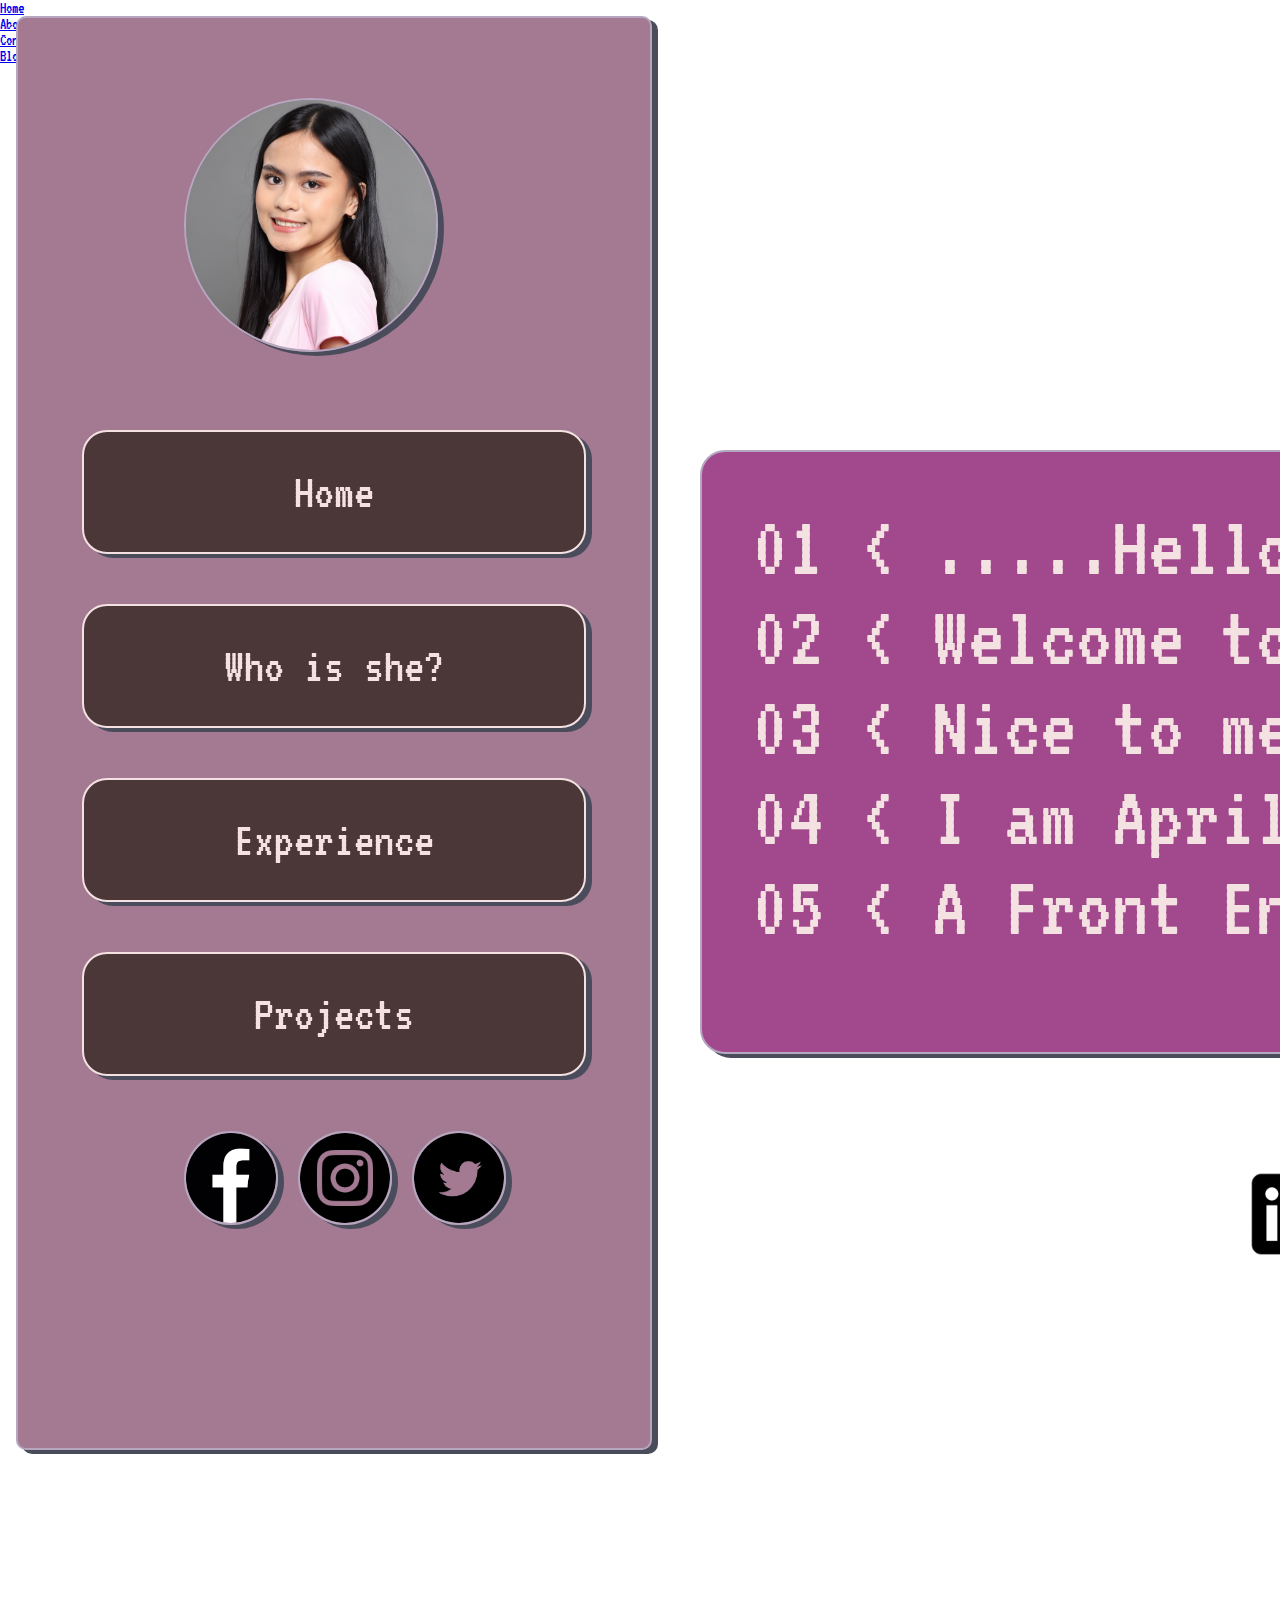
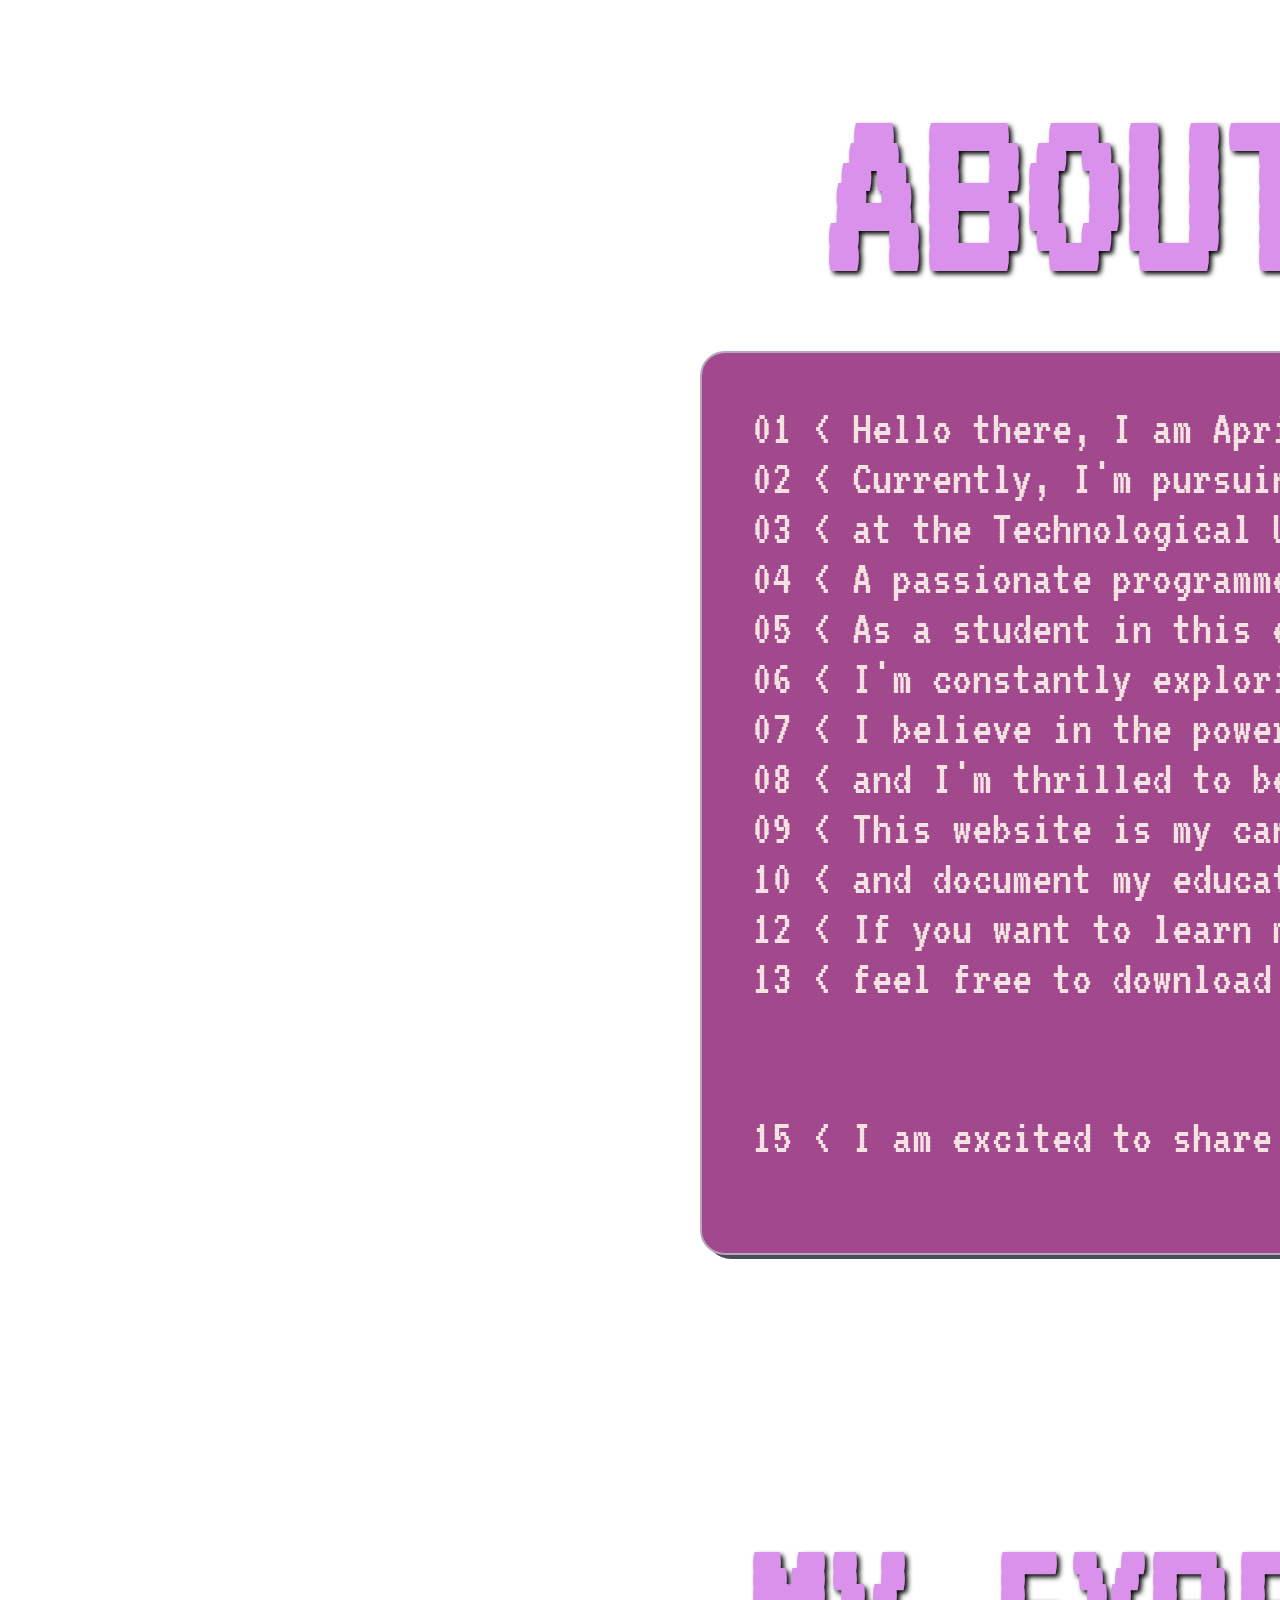
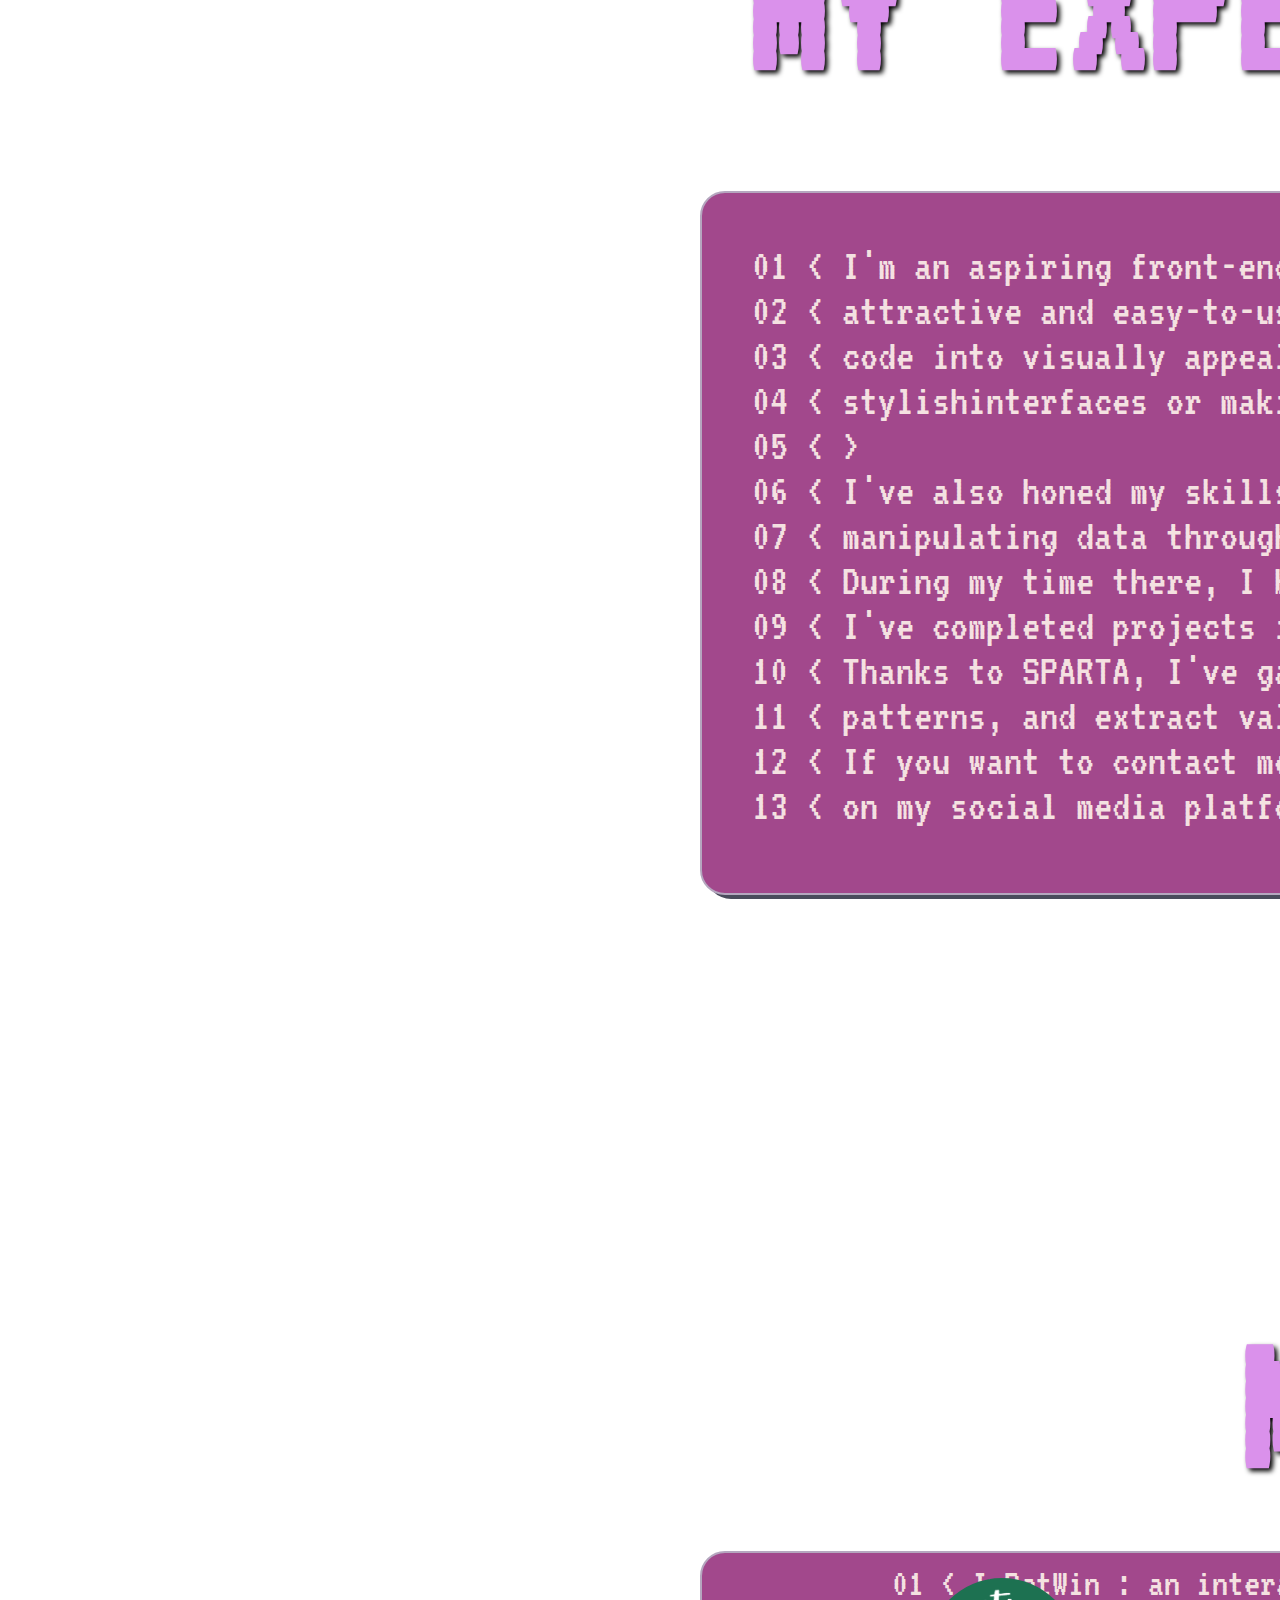
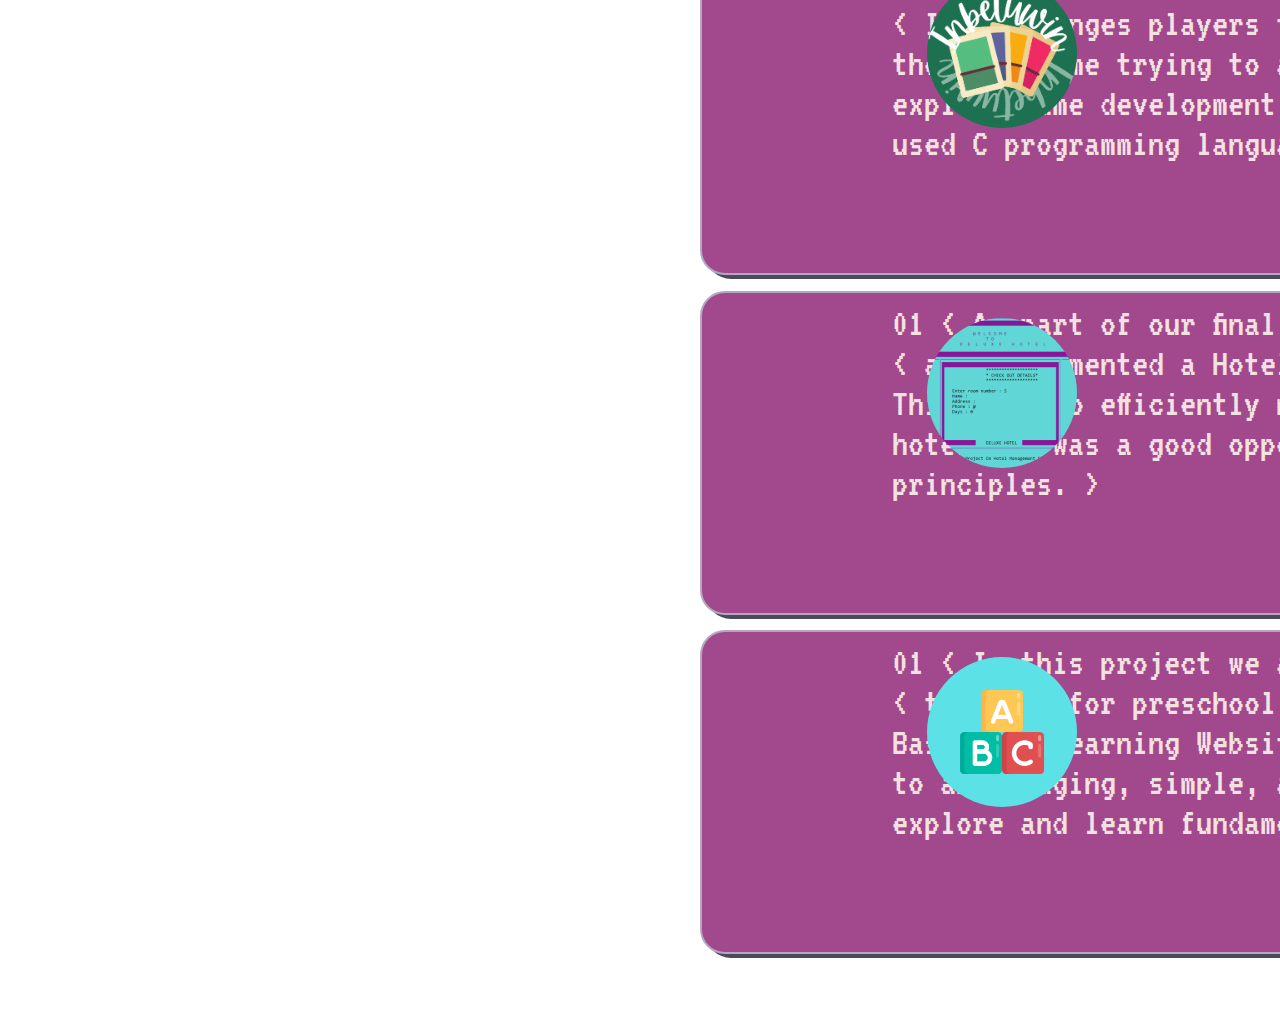
==== index.html @ c15faff3 "Hamburger for nav bar" ====
<!DOCTYPE html>
<html lang="en">
<head>
  <meta charset="UTF-8" />
    <meta name="viewport" content="width=device-width, initial-scale=1.0" />
    <title>Dadulsawol Portfolio</title>
    <link rel="stylesheet" href="style.css"/>
    <link rel="stylesheet" href="mediaqueries.css"/>
  </head>

  <body>

    <div id="menu">
      <div id="menu-bar" onclick="menuOnClick()">
        <div id="bar1" class="bar"></div>
        <div id="bar2" class="bar"></div>
        <div id="bar3" class="bar"></div>
      </div>
      <nav class="nav1" id="nav2">
        <ul>
          <li><a href="#">Home</a></li>
          <li><a href="#">About</a></li>
          <li><a href="#">Contact</a></li>
          <li><a href="#">Blog</a></li>
        </ul>
      </nav> 
    </div>
    
    <div class="menu-bg" id="menu-bg"></div>

    <nav id="navs">
      <img src="./assets/Deang_DP.jpg" alt="picture">
      <ul class="nav-links">
        <li><a href="#page"><button>Home</button></a></li>
        <li><a href="#about"><button>Who is she?</button></a></li>
        <li><a href="#experience"><button>Experience</button></a></li>
        <li><a href="#projects"><button>Projects</button></a></li>
      </ul>
      <div id="socials">
        <img
          src="./assets/fb.png"
          alt="My Facebook"
          class="icons"
          onclick="location.href='https://www.facebook.com/aprljydng/'"
        />
        <img
          src="./assets/ig.png"
          alt="My Instagram"
          class="icons"
          onclick="location.href='https://www.instagram.com/dadulsawol_wu/'"
        />
        <img
          src="./assets/twtr.png"
          alt="My Twitter"
          class="icons"
          onclick="location.href='https://twitter.com/dadulsawol_wu'"
        />
      </div>
    </nav>

    <section id="page">
      <div class="intro">
        <div class="introduction">
          <p>01 < .....Hello World ! ><img src="./assets/helloworld.gif" alt="Computer man" style="width:48px;height:48px;"></p>
          <p>02 < Welcome to My Personal Website ></p>
          <p>03 < Nice to meet you  ></p>
          <p>04 < I am April ></I><img src="./assets/aprilgif.gif" alt="Computer man" style="width:48px;height:48px;"></p>
          <p>05 < A Front End Developer..... ><img src="./assets/forintro.gif" alt="Computer man" style="width:48px;height:48px;"> </p>
        </div>
        <div id="socials-container">
          <img
            src="./assets/linked.png"
            alt="My LinkedIn"
            class="icon"
            onclick="location.href='https://ph.linkedin.com/in/april-joy-deang-438bb5259'"
          />
          <img
            src="./assets/github.png"
            alt="My Github"
            class="icon"
            onclick="location.href='https://github.com/dadulsawol'"
          />
        </div>
      </div>
    </section>

    <section id="about">
      <div class="mytitle_about">
        <h1> ABOUT ME! <img
          src="./assets/aboutme.gif"
          alt="My Github"
          class="icon"
          onclick="location.href='https://github.com/dadulsawol'">
        </p>
      </div>
      <div class="my_whoishe">
        <p>01 < Hello there, I am April Joy L. Deang, a 20-year-old student ></p>
        <p>02 < Currently, I'm pursuing Bachelor of Science in Information System ></p>
        <p>03 < at the Technological University of the Philippines. ></p>
        <p>04 < A passionate programmer and software developer. > </p>
        <p>05 < As a student in this exciting field, ></p>
        <p>06 < I'm constantly exploring and learning new things. ></p>
        <p>07 < I believe in the power of technology to transform the world, ></p>
        <p>08 < and I'm thrilled to be a part of it. ></p>
        <p>09 < This website is my canvas, where I showcase myself, ></p>
        <p>10 < and document my educational journey. ></p>
        <p>12 < If you want to learn more about my background and experience, ></p>
        <p>13 < feel free to download my CV below. ></p>
        <p>&nbsp</p>
        <p>&nbsp&nbsp&nbsp&nbsp&nbsp&nbsp&nbsp&nbsp&nbsp&nbsp&nbsp&nbsp&nbsp&nbsp
          &nbsp&nbsp&nbsp&nbsp&nbsp&nbsp&nbsp&nbsp&nbsp&nbsp&nbsp&nbsp&nbsp&nbsp
          &nbsp&nbsp&nbsp <button
            class="cv"
            onclick="window.open('./assets/DEANG_CV.pdf')"
          >
            Download
          </button>
        <p>15 < I am excited to share my journey with you ! > <img src="./assets/design.gif" alt="cinna" style="width:48px;height:48px;"> </p>
      </div>
    </section>

    <section id="experience">
      <div class="mytitle_experience">
        <h1> MY EXPERIENCE! <img
          src="./assets/github.png"
          alt="My Github"
          class="icon"
          onclick="location.href='https://github.com/dadulsawol'"/>
        </h1>
      </div>

      <div class="experience">
        <p>01 < I'm an aspiring front-end developer and data analyst who loves creating ></p>
        <p>02 < attractive and easy-to-use websites. I enjoy transforming ></p>
        <p>03 < code into visually appealing online experiences, whether it is designing ></p>
        <p>04 < stylishinterfaces or making user interactions better.  ></p>
        <p>05 <  ></p>
        <p>06 < I've also honed my skills in working with and ></p>
        <p>07 < manipulating data through an online course at SPARTA. ></p>
        <p>08 < During my time there, I became knowledgable about data analysis. ></p>
        <p>09 < I've completed projects in SPARTA where I delved into data research , ></p>
        <p>10 < Thanks to SPARTA, I've gained the ability to handle numbers, uncover ></p>
        <p>11 < patterns, and extract valuable insights from data. ></p>
        <p>12 < If you want to contact me feel free to send a direct message ></p>
        <p>13 < on my social media platforms available here on my website ></p>
      </div>
    </section>

    <section id="projects">
      <div class="mytitle_projects">
        <h1> MY PROJECTS! </h1> <img
          src="./assets/github.png"
          alt="My Github"
          class="icon"
          onclick="location.href='https://github.com/dadulsawol'"/>
        </p>
      </div>
      
      <div class="project-container">
        <div class="project">
          <img src="./assets/proj1.png" alt="picture" class="inbetwin">
          <p>01 < InBetWin : an interactive game we developed when I was 1st year college. >
            02 < It challenges players to make strategic decisions and their luck while at >
            03 < the same time trying to achieve a high score. This project allowed me to >
            04 < explore game development concepts and enhance my programming skills. We >
            05 < used C programming language for this project. > 
          </p>
        </div>
  
        <div class="project">
          <img src="./assets/proj2.png" alt="picture" class="inbetwin"> 
          <p>01 < As part of our final project for the second semester at TUP, we designed >
            02 < and implemented a Hotel Management System using C++ programming language. >
            03 < This aims to efficiently manage reservations, room, and guest services for >
            04 < a hotel. It was a good opportunity to apply object-oriented programming >
            05 < principles. >
         </p>
        </div>
  
        <div class="project">
          <img src="./assets/proj3.png" alt="picture" class="inbetwin">
          <p>01 < In this project we are tasked to develop a learning website specifically >
             02 < tailored for preschool learners to use. We named the project Learning the >
             03 < Basics: A Learning Website for Preschool Learners. This project was aimed >
             03 < to an engaging, simple, and  interactive platform for young childrens to >
             04 < explore and learn fundamental concepts in a fun and intuitive way. >
         </p> 
        </div>
      </div>

    </section>

    <footer>


    </footer>

  </body>

</html>
---- style.css ----
/* Whole HTML Document */
@import url("https://fonts.googleapis.com/css2?family=VT323&display=swap");

* {
  margin: 0;
  padding: 0;
  font-family: 'VT323', monospace;
}

body {
  background-image: url('./assets/bg.gif');
  background-size: cover;
  background-repeat: no-repeat;
  background-attachment: fixed;
  overflow: hidden;
} 

html {
  scroll-behavior: smooth;
}

section {
  padding-top: 100px;
  height: 100vh;
  margin: 0px;
  box-sizing: border-box;
  min-height: fit-content;
}

/* Navigation Bar */
#navs {
  align-items: center;
  width: 300px;
  height: 550px;
  position: center;
  z-index: 1;
  top: 0;
  left: 0;
  border-radius: 10px;
  background-color: #a37a91;
  border: 2px solid #b5a7bf;
  box-shadow: 6px 4px #4a4c5c;
  margin: 1rem;
  padding: 5rem 1rem;
  position: fixed;
}

#navs img {
  border: 2px solid #b5a7bf;
  box-shadow: 6px 4px #4a4c5c;
  margin: 50px;
  margin-top: 0;
  height: 200px;
  width: 200px;
  border-radius: 100%;
}

/* Navigation Bar Links/Buttons */

.nav-links {
  list-style-type: none;
}

.nav-links button {
  color: #f4e1e1;
  background-color: #4b3737;
  border: 2px solid #b5a7bf;
  box-shadow: 6px 4px #4a4c5c;
  box-sizing: content-box;
  margin: 0px;
  padding: 15px;
  padding-left: 50px;
  padding-right: 50px;
  width: 90px;
  font-size: 20px;
  border: 2px;
  border-style: solid;
  border-radius: 25px;
  transition: 1.5s;
}

.nav-links button:hover {
  color: #4b3737;
  background-color: #f4e1e1;
  cursor: pointer;
}

.nav-links li {
  text-align: center;
  padding: 5px;
}

.social-links {
  display: flex;
}

#socials img {
  left: 40px;
  position: relative;
}

#socials-container img {
  position: relative;
  top: 600px;
}

/* Intro text */

.introduction {
  position: absolute;
  color: #f4e1e1;
  font-size: 50px;
  background-color: #a2488c;
  border: 2px solid #b5a7bf;
  box-shadow: 6px 4px #4a4c5c;
  margin: 200px;
  margin-bottom: 1%;
  padding: 50px;
  text-decoration: none;
  border-radius: 25px;
  left: 300px;
  width: 780px;
  bottom: 160px;
}

/* Icon */

#socials-container {
  display: flex;
  position: relative;
  background: none;
  left: 58%;
  bottom: 120px;
}

#socials {
  display: flex;
  background: none;
}

.icons {
  cursor: pointer;
  height: 3rem;
  background: none;
}

#socials img {
  height: 50px;
  margin: 10px;
  margin-top: 30px;
  width: 50px;
}

.icon {
  cursor: pointer;
  height: 3rem;
  background: none;
}

/*ABOUT ME*/

.mytitle_about h1 {
  text-shadow: 3px 3px 5px black;
}

.mytitle_about img {
  position: relative;
  height:80px;
  width: 80px;
}

.mytitle_about {
  position: relative;
  color: #da91eb;
  margin: 50px;
  padding: 5%;
  border-radius: 35%;
  font-size: 80px;
  left: 350px;
  padding-top: 0px;
  width: 800px;
  height: 1%;
  text-align: center;
  bottom: 100px;
}



.my_whoishe {
  position: relative;
  color: #f4e1e1;
  background-color: #a2488c;
  border: 2px solid #b5a7bf;
  box-shadow: 6px 4px #4a4c5c;
  margin: 50px;
  margin-bottom: 1%;
  padding: 50px;
  font-size: 29px;
  text-decoration: none;
  border-radius: 25px;
  left: 350px;
  width: 980px;
  height: 4o0px;
  bottom: 120px;
}

.cv {
  padding-left: 50px;
  padding-right: 50px;
  border-style: dashed;
  border-color: rgb(112, 38, 192);
  background-color: #a55edc;
  transition: 1.5s;
  height: 30px;
  cursor: pointer;
  }

/* EXPERIENCE */

.mytitle_experience h1 {
  text-shadow: 3px 3px 5px black;
}

.mytitle_experience img {
  position: relative;
  height:80px;
  width: 80px;
  bottom: 1px;
}

.mytitle_experience {
  position: relative;
  color: #da91eb; 
  margin: 50px;
  padding: 5%;
  border-radius: 35%;
  font-size: 80px;
  left: 350px;
  padding-top: 0px;
  width: 1000px;
  height: 1%;
  text-align: center;
  bottom: 100px;
}

.experience {
  position: relative;
  color: #f4e1e1;
  background-color: #a2488c;
  border: 2px solid #b5a7bf;
  box-shadow: 6px 4px #4a4c5c;
  margin: 50px;
  margin-bottom: 1%;
  padding: 50px;
  text-decoration: none;
  border-radius: 25px;
  left: 350px;
  width: 980px;
  height: 400px;
  bottom: 120px;
}

#experience p {
  font-size: 30px;
}



/* PROJECTS */

.mytitle_projects h1 {
  position: relative;
  text-shadow: 3px 3px 5px black;
  font-size: 100px;
  bottom: 50px;
}

.mytitle_projects {
  position: relative;
  display: flex;
  color: #da91eb;
  margin: 50px;
  padding: 5%;
  font-size: 25px;
  border-radius: 35%;
  font-size: 80px;
  left: 350px;
  padding-top: 0px;
  height: 1%;
  text-align: center;
  bottom: 50px;
}

.project-container {
  position: absolute;
}

.project {
  position: relative;
  display: flex;
  color: #f4e1e1;
  background-color: #a2488c;
  border: 2px solid #b5a7bf;
  box-shadow: 6px 4px #4a4c5c;
  margin-bottom: 1%;
  padding: 10px;
  font-size: 28px;
  text-decoration: none;
  border-radius: 25px;
  left: 400px;
  width: 1050px;
  height: 150px;
  bottom: 120px;
} 

.project-container img {
  position: relative;
  padding: 15px;
  height: 120px;
  width: 130px;
  border-radius: 100px;
}

.mytitle_projects img {
  position: relative;
  height: 80px;
  width: 80px;
  bottom: 40px;
}
---- mediaqueries.css ----
@media screen and (max-width: 1440px) {
  section {
    height: 160vh;
  }

  #hamburger-navs {
    display: none;
  }
  
  #navs {
    width: 600px;
    height: 1270px;
  }

  #navs img {
    height: 250px;
    left: 100px;
    position: relative;
    width: 250px;
  }

  .nav-links button {
    font-size: 50px;
    width: 400px;
    height: 90px;
    margin: 20px;
  }

  .introduction {
    left: 500px;
    top: 250px;
    height: 500px;
    width: 1420px;
    font-size: 90px;
  }

  #socials-container {
    top: 350px;
  }

  #socials img{
    height:90px;
    width: 90px;
    left: 140px;
  }

  #socials-container img{
    height: 100px;
    width: 100px;
    left: 500px;
    top: 650px;
  }

  .mytitle_about{
    top: 1%;
    margin-bottom: 100px;
    left: 560px;
  }
  
  .mytitle_about h1 {
    font-size: 250px;
    width: 1500px;
  }

  .mytitle_about img {
    position: relative;
    height: 200px;
    width: 200px;
    bottom: 1px;
  }

  .my_whoishe{
    left: 650px;
    top: 120px;
    width: 1440px;
    height: 800px
  }

  .my_whoishe p{
    font-size: 50px;
  }

  .mytitle_experience h1 {
    font-size: 200px;
    width: 1500px;
  }

  .mytitle_experience {
    top: 1%;
    margin-bottom: 100px;
    left: 560px;
  }

  .mytitle_experience img {
    position: relative;
    height: 150px;
    width: 150px;
    bottom: 1px;
  }

  .experience {
    left: 650px;
    top: 120px;
    width: 1440px;
    height: 600px
  }

  #experience p {
    font-size: 45px;
  }

  .mytitle_projects {
    top: 1%;
    margin-bottom: 100px;
    left: 560px;
  }

  .mytitle_projects h1 {
    font-size: 210px;
    left: 200px;
    width: 1500px;
  }

  .project {
    top: 40px;
    left: 700px;
    height: 300px;
    width: 1500px;
  }

  .project p {
    font-size: 40px;
  }

  #projects img {
    width: 150px;
    height: 150px;
    left: 200px;
    position:relative;
  }
}

@media screen and (max-width: 1024px) {
  section {
    height: 260vh;
  }

  #hamburger-navs {
    display: none;
  }
  
  #navs {
    width: 560px;
    height: 1200px;
  }

  #navs img {
    height: 250px;
    left: 100px;
    position: relative;
    width: 250px;
  }

  .nav-links button {
    font-size: 50px;
    width: 400px;
    height: 90px;
    margin: 20px;
  }

  .introduction {
    left: 450px;
    top: 250px;
    height: 500px;
    width: 1400px;
    font-size: 90px;
  }

  #socials-container {
    top: 350px;
  }

  #socials img{
    height:90px;
    width: 90px;
    left: 140px;
  }

  #socials-container img{
    height: 100px;
    width: 100px;
    left: 760px;
    top: 650px;
  }

  .mytitle_about{
    top: 1%;
    margin-bottom: 100px;
    left: 560px;
  }
  
  .mytitle_about h1 {
    font-size: 250px;
    width: 1500px;
  }

  .mytitle_about img {
    position: relative;
    height: 200px;
    width: 200px;
    bottom: 1px;
  }

  .my_whoishe {
    left: 600px;
    top: 120px;
    width: 1440px;
    height: 800px
  }

  .my_whoishe p{
    font-size: 50px;
  }

  .my_whoishe button{
    height: 50px;
    font-size: 50px;
  }

  .my_whoishe button p{
    font-size: 80px;
  }

  .mytitle_experience h1 {
    font-size: 200px;
    width: 1500px;
  }

  .mytitle_experience {
    top: 1%;
    margin-bottom: 100px;
    left: 560px;
  }

  .mytitle_experience img {
    position: relative;
    height: 150px;
    width: 150px;
    bottom: 1px;
  }

  .experience {
    left: 600px;
    top: 120px;
    width: 1440px;
    height: 600px
  }

  #experience p {
    font-size: 45px;
  }

  .mytitle_projects {
    top: 1%;
    margin-bottom: 100px;
    left: 560px;
  }

  
  .mytitle_projects h1 {
    font-size: 150px;
    width: 1600px;
    left: 90px;
  }

  .project p {
    font-size: 40px;
  }

  .project {
    top: 40px;
    left: 650px;
    height: 300px;
    width: 1500px;
  }

  #projects img {
    width: 150px;
    height: 150px;
    left: 0px;
    position:relative;
  }
}

@media screen and (max-width: 786px) {
  section {
    height: 290vh;
  }

  #menu {
    z-index: 2;
  }

  #navs {
    display: none;
  }
  
  #menu-bar {
    width: 45px;
    height: 40px;
    left: 300px;
    top: 200px;
    margin: 30px 0 20px 20px;
    cursor: pointer;
  }
  
  .bar {
    height: 5px;
    width: 100%;
    background-color: #DC052D;
    display: block;
    border-radius: 5px;
    transition: 0.3s ease;
  }
  
  #bar1 {
    transform: translateY(-4px);
  }
  
  #bar3 {
    transform: translateY(4px);
  }
  
  .nav1 {
    transition: 0.3s ease;
    display: none;
  }
  
  .nav1 ul {
    padding: 0 22px;
  }
  
  .nav1 li {
    list-style: none;
    padding: 12px 0;
  }
  
  .nav1 li a {
    color: white;
    font-size: 20px;
    text-decoration: none;
  }
  
  .nav1 li a:hover {
    font-weight: bold;
  }
  
  .menu-bg, #menu {
    top: 0;
    left: 0;
    position: absolute;
  }
  
  .menu-bg {
    z-index: 1;
    width: 0;
    height: 0;
    margin: 30px 0 20px 20px;
    background: radial-gradient(circle, #DC052D, #DC052D);
    border-radius: 50%;
    transition: 0.3s ease;
  }
  
  .change {
    display: block;
  }
  
  .change .bar {
    background-color: white;
  }
  
  .change #bar1 {
    transform: translateY(4px) rotateZ(-45deg);
  }
  
  .change #bar2 {
    opacity: 0;
  }
  
  .change #bar3 {
    transform: translateY(-6px) rotateZ(45deg);
  }
  
  .change-bg {
    width: 520px;
    height: 460px;
    transform: translate(-60%,-30%);
  }

  .introduction {
    left: 0px;
    top: 150px;
    height: 500px;
    width: 1900px;
    font-size: 200px;
  }

  #socials-container {
    top: 350px;
  }

  #socials img{
    height:90px;
    width: 90px;
    left: 140px;
  }

  #socials-container img{
    height: 100px;
    width: 100px;
    left: 760px;
    top: 650px;
  }

  .mytitle_about{
    top: 1%;
    margin-bottom: 100px;
    left: 560px;
  }
  
  .mytitle_about h1 {
    font-size: 250px;
    width: 1500px;
  }

  .mytitle_about img {
    position: relative;
    height: 200px;
    width: 200px;
    bottom: 1px;
  }

  .my_whoishe {
    left: 600px;
    top: 120px;
    width: 1440px;
    height: 800px
  }

  .my_whoishe p{
    font-size: 50px;
  }

  .my_whoishe button{
    height: 50px;
    font-size: 50px;
  }

  .my_whoishe button p{
    font-size: 80px;
  }

  .mytitle_experience h1 {
    font-size: 200px;
    width: 1500px;
  }

  .mytitle_experience {
    top: 1%;
    margin-bottom: 100px;
    left: 560px;
  }

  .mytitle_experience img {
    position: relative;
    height: 150px;
    width: 150px;
    bottom: 1px;
  }

  .experience {
    left: 600px;
    top: 120px;
    width: 1440px;
    height: 600px
  }

  #experience p {
    font-size: 45px;
  }

  .mytitle_projects {
    top: 1%;
    margin-bottom: 100px;
    left: 560px;
  }

  
  .mytitle_projects h1 {
    font-size: 150px;
    width: 1600px;
    left: 90px;
  }

  .project p {
    font-size: 40px;
  }

  .project {
    top: 40px;
    left: 650px;
    height: 300px;
    width: 1500px;
  }

  #projects img {
    width: 150px;
    height: 150px;
    left: 0px;
    position:relative;
  }
}
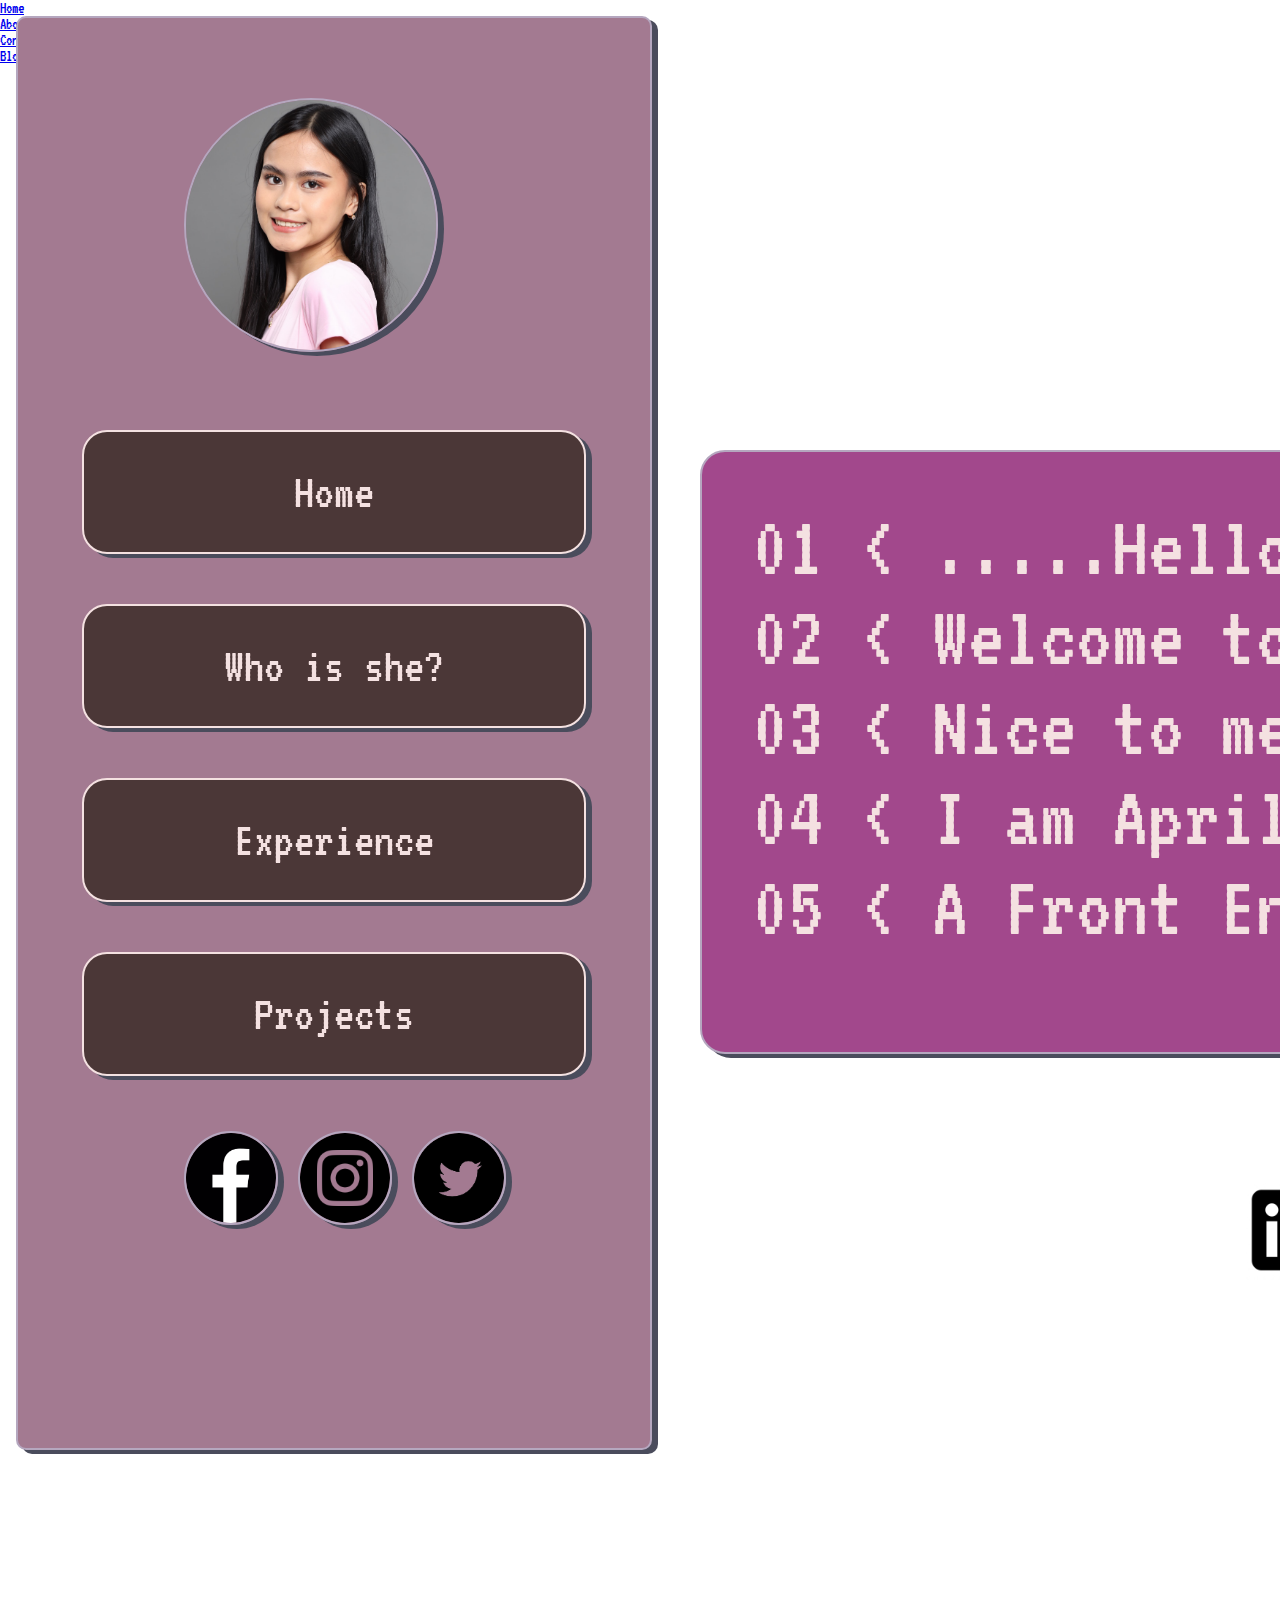
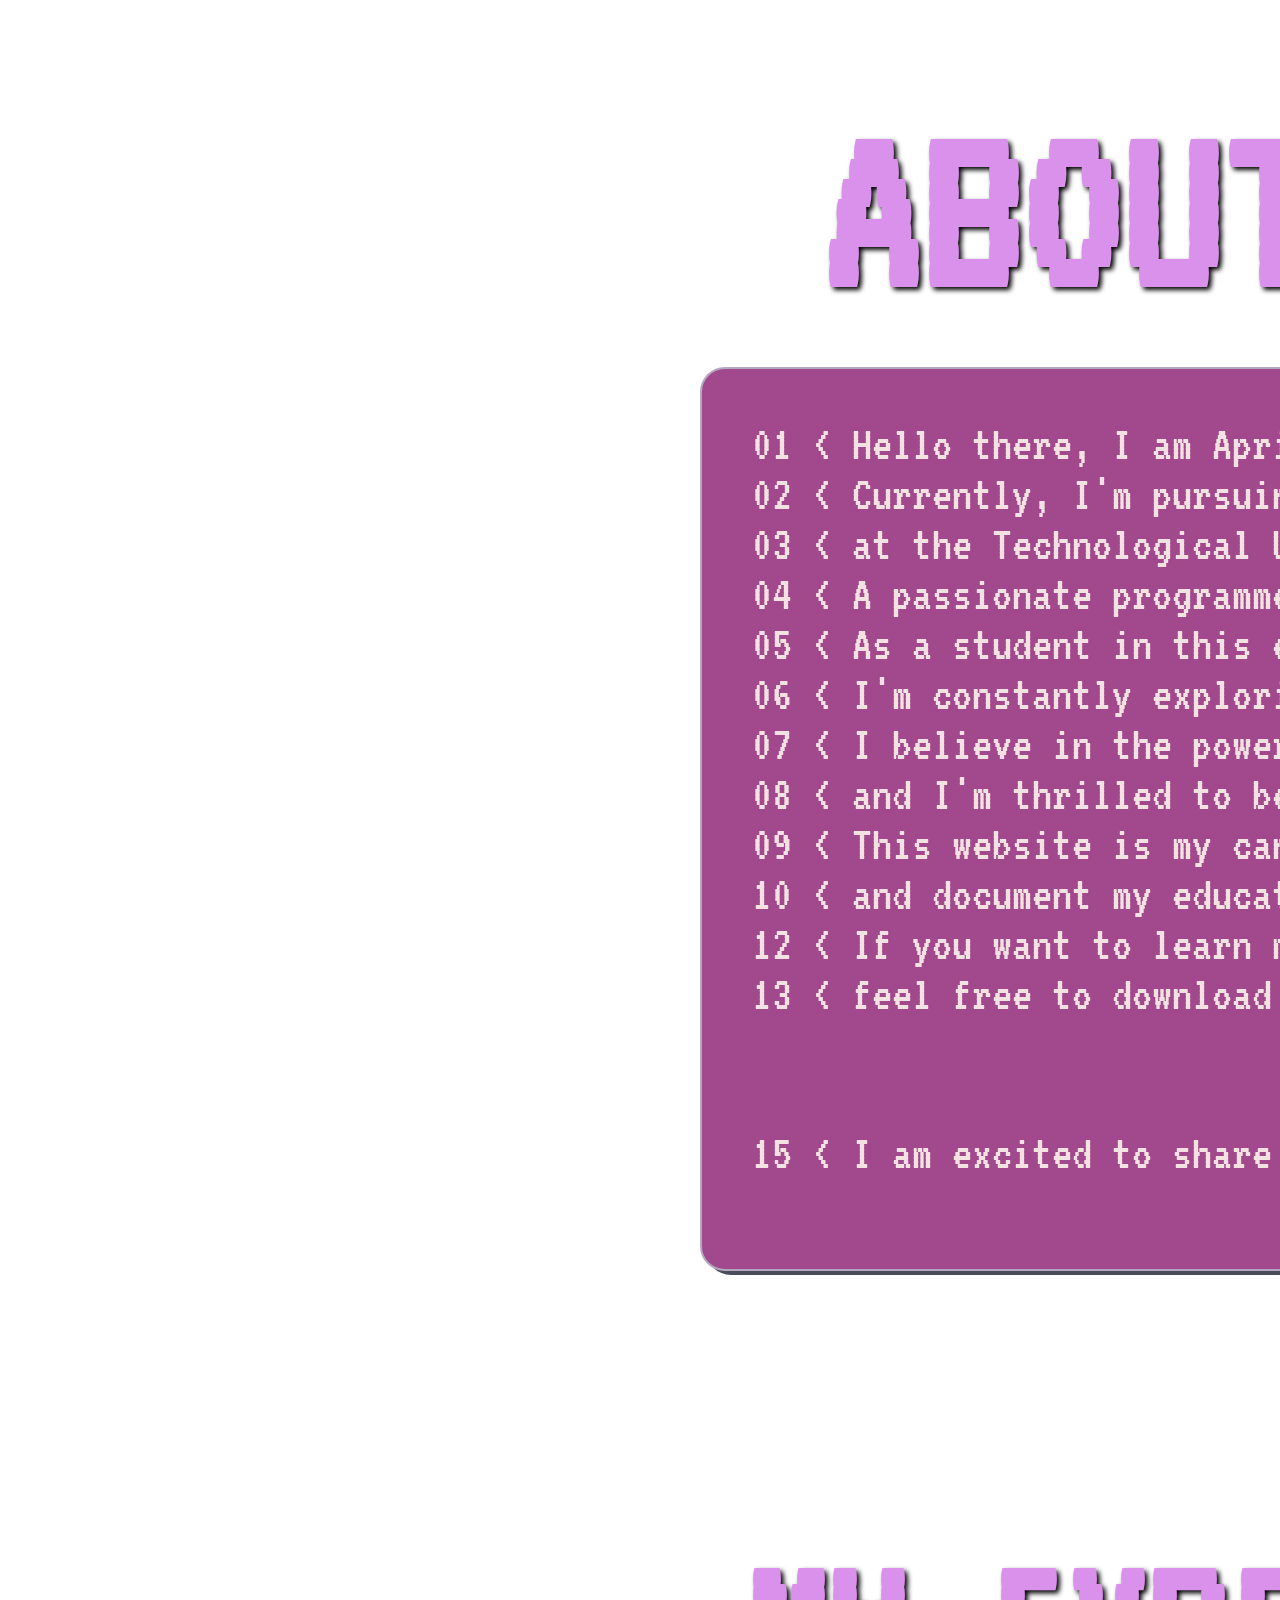
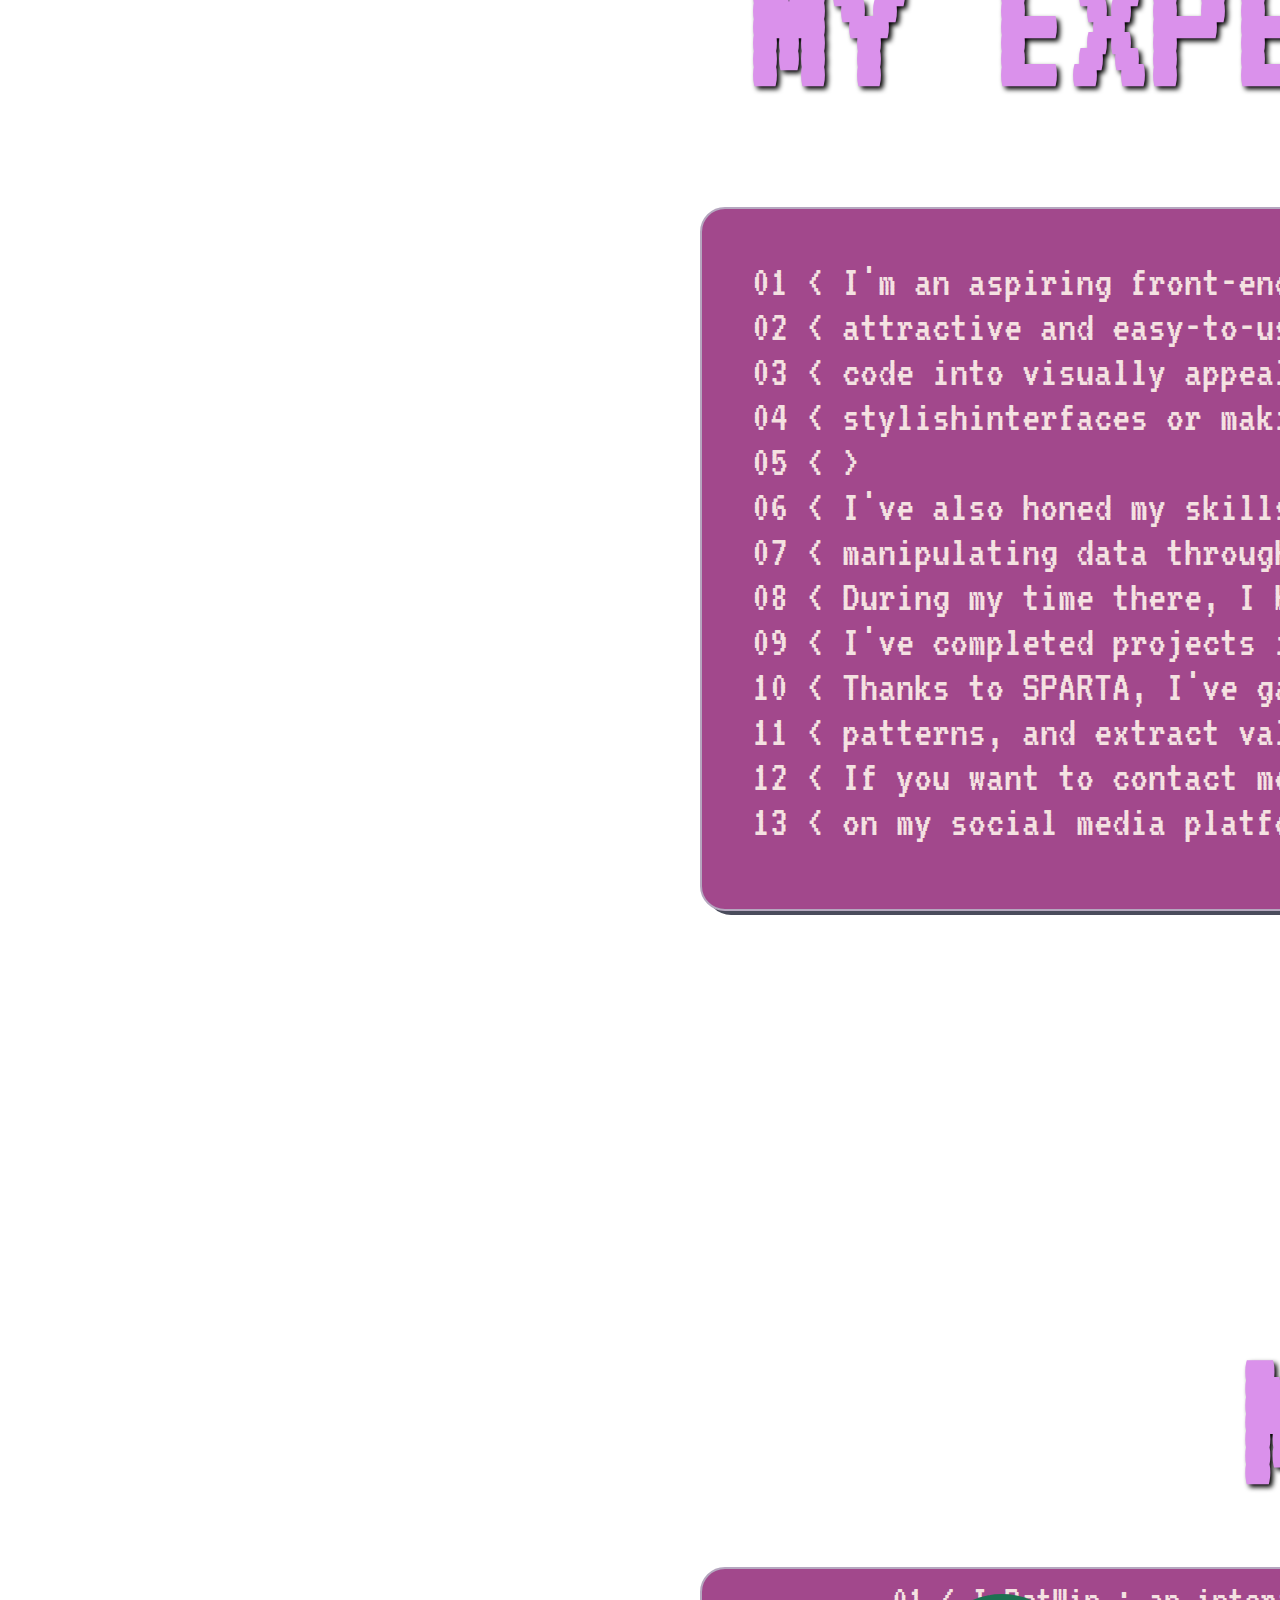
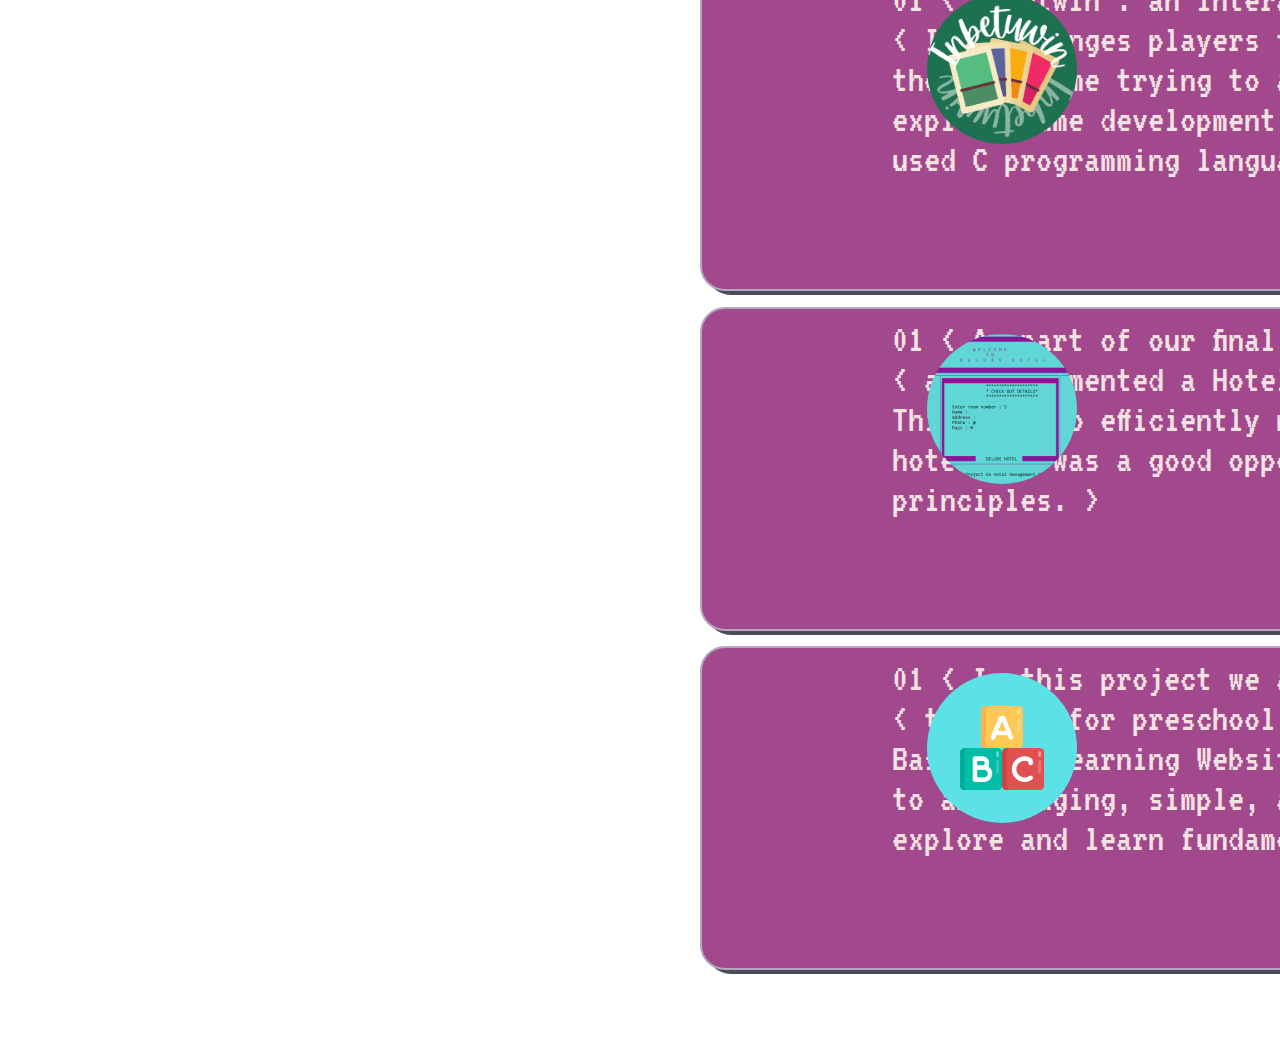
==== commit 66170fc9: "mobile reactiveness" ====
--- a/index.html
+++ b/index.html
@@ -26,6 +26,10 @@
       </nav> 
     </div>
     
+    <div class="formobile">
+      <img src="./assets/Deang_DP.jpg" alt="picture">
+    </div>
+
     <div class="menu-bg" id="menu-bg"></div>
 
     <nav id="navs">
--- a/style.css
+++ b/style.css
@@ -6,6 +6,11 @@
   margin: 0;
   padding: 0;
   font-family: 'VT323', monospace;
+}
+
+.formobile img {
+  height: 0px;
+  width: 0px;
 }
 
 body {
@@ -131,7 +136,7 @@
   position: relative;
   background: none;
   left: 58%;
-  bottom: 120px;
+  bottom: 200px;
 }
 
 #socials {
@@ -184,8 +189,6 @@
   text-align: center;
   bottom: 100px;
 }
-
-
 
 .my_whoishe {
   position: relative;
@@ -265,8 +268,6 @@
   font-size: 30px;
 }
 
-
-
 /* PROJECTS */
 
 .mytitle_projects h1 {
--- a/mediaqueries.css
+++ b/mediaqueries.css
@@ -1,5 +1,4 @@
-
-
+/* FOR LAPTOP L-1440px */
 @media screen and (max-width: 1440px) {
   section {
     height: 160vh;
@@ -141,6 +140,8 @@
     position:relative;
   }
 }
+
+/* FOR LAPTOP S-1024px */
 
 @media screen and (max-width: 1024px) {
   section {
@@ -521,4 +522,250 @@
     left: 0px;
     position:relative;
   }
+}
+
+/* MOBILE S-320 PX */
+
+@media screen and (max-width: 320px) {
+  section {
+    height: 290vh;
+  }
+
+  #menu {
+    z-index: 2;
+  }
+
+  #navs {
+    display: none;
+  }
+
+  .formobile {
+    position: relative;
+    top: 500px;
+    left: 400px;
+  }
+
+  .formobile img {
+    height: 500px;
+    width: 500px;
+    border-radius: 100%;
+    border: 2px solid #b5a7bf;
+    box-shadow: 6px 4px #4a4c5c;
+  }
+
+  #menu-bar {
+    width: 45px;
+    height: 40px;
+    left: 300px;
+    top: 200px;
+    margin: 30px 0 20px 20px;
+    cursor: pointer;
+  }
+  
+  .bar {
+    height: 5px;
+    width: 100%;
+    background-color: #DC052D;
+    display: block;
+    border-radius: 5px;
+    transition: 0.3s ease;
+  }
+  
+  #bar1 {
+    transform: translateY(-4px);
+  }
+  
+  #bar3 {
+    transform: translateY(4px);
+  }
+  
+  .nav1 {
+    transition: 0.3s ease;
+    display: none;
+  }
+  
+  .nav1 ul {
+    padding: 0 22px;
+  }
+  
+  .nav1 li {
+    list-style: none;
+    padding: 12px 0;
+  }
+  
+  .nav1 li a {
+    color: white;
+    font-size: 20px;
+    text-decoration: none;
+  }
+  
+  .nav1 li a:hover {
+    font-weight: bold;
+  }
+  
+  .menu-bg, #menu {
+    top: 0;
+    left: 0;
+    position: absolute;
+  }
+  
+  .menu-bg {
+    z-index: 1;
+    width: 0;
+    height: 0;
+    margin: 30px 0 20px 20px;
+    background: radial-gradient(circle, #DC052D, #DC052D);
+    border-radius: 50%;
+    transition: 0.3s ease;
+  }
+  
+  .change {
+    display: block;
+  }
+  
+  .change .bar {
+    background-color: white;
+  }
+  
+  .change #bar1 {
+    transform: translateY(4px) rotateZ(-45deg);
+  }
+  
+  .change #bar2 {
+    opacity: 0;
+  }
+  
+  .change #bar3 {
+    transform: translateY(-6px) rotateZ(45deg);
+  }
+  
+  .change-bg {
+    width: 520px;
+    height: 460px;
+    transform: translate(-60%,-30%);
+  }
+
+  .introduction {
+    left: -170px;;
+    top: 900px;
+    height: 400px;
+    width: 1120px;
+    font-size: 75px;
+  }
+
+  #socials-container {
+    top: 900px;
+    left: -150px;
+  }
+
+  #socials img{
+    height:90px;
+    width: 90px;
+    left: 140px;
+  }
+
+  #socials-container img{
+    height: 100px;
+    width: 100px;
+    left: 760px;
+    top: 650px;
+  }
+
+  .mytitle_about{
+    top: 1%;
+    margin-bottom: 100px;
+    left: 560px;
+  }
+  
+  .mytitle_about h1 {
+    font-size: 250px;
+    width: 1500px;
+  }
+
+  .mytitle_about img {
+    position: relative;
+    height: 200px;
+    width: 200px;
+    bottom: 1px;
+  }
+
+  .my_whoishe {
+    left: 600px;
+    top: 120px;
+    width: 1440px;
+    height: 800px
+  }
+
+  .my_whoishe p{
+    font-size: 50px;
+  }
+
+  .my_whoishe button{
+    height: 50px;
+    font-size: 50px;
+  }
+
+  .my_whoishe button p{
+    font-size: 80px;
+  }
+
+  .mytitle_experience h1 {
+    font-size: 200px;
+    width: 1500px;
+  }
+
+  .mytitle_experience {
+    top: 1%;
+    margin-bottom: 100px;
+    left: 560px;
+  }
+
+  .mytitle_experience img {
+    position: relative;
+    height: 150px;
+    width: 150px;
+    bottom: 1px;
+  }
+
+  .experience {
+    left: 600px;
+    top: 120px;
+    width: 1440px;
+    height: 600px
+  }
+
+  #experience p {
+    font-size: 45px;
+  }
+
+  .mytitle_projects {
+    top: 1%;
+    margin-bottom: 100px;
+    left: 560px;
+  }
+
+  
+  .mytitle_projects h1 {
+    font-size: 150px;
+    width: 1600px;
+    left: 90px;
+  }
+
+  .project p {
+    font-size: 40px;
+  }
+
+  .project {
+    top: 40px;
+    left: 650px;
+    height: 300px;
+    width: 1500px;
+  }
+
+  #projects img {
+    width: 150px;
+    height: 150px;
+    left: 0px;
+    position:relative;
+  }
 }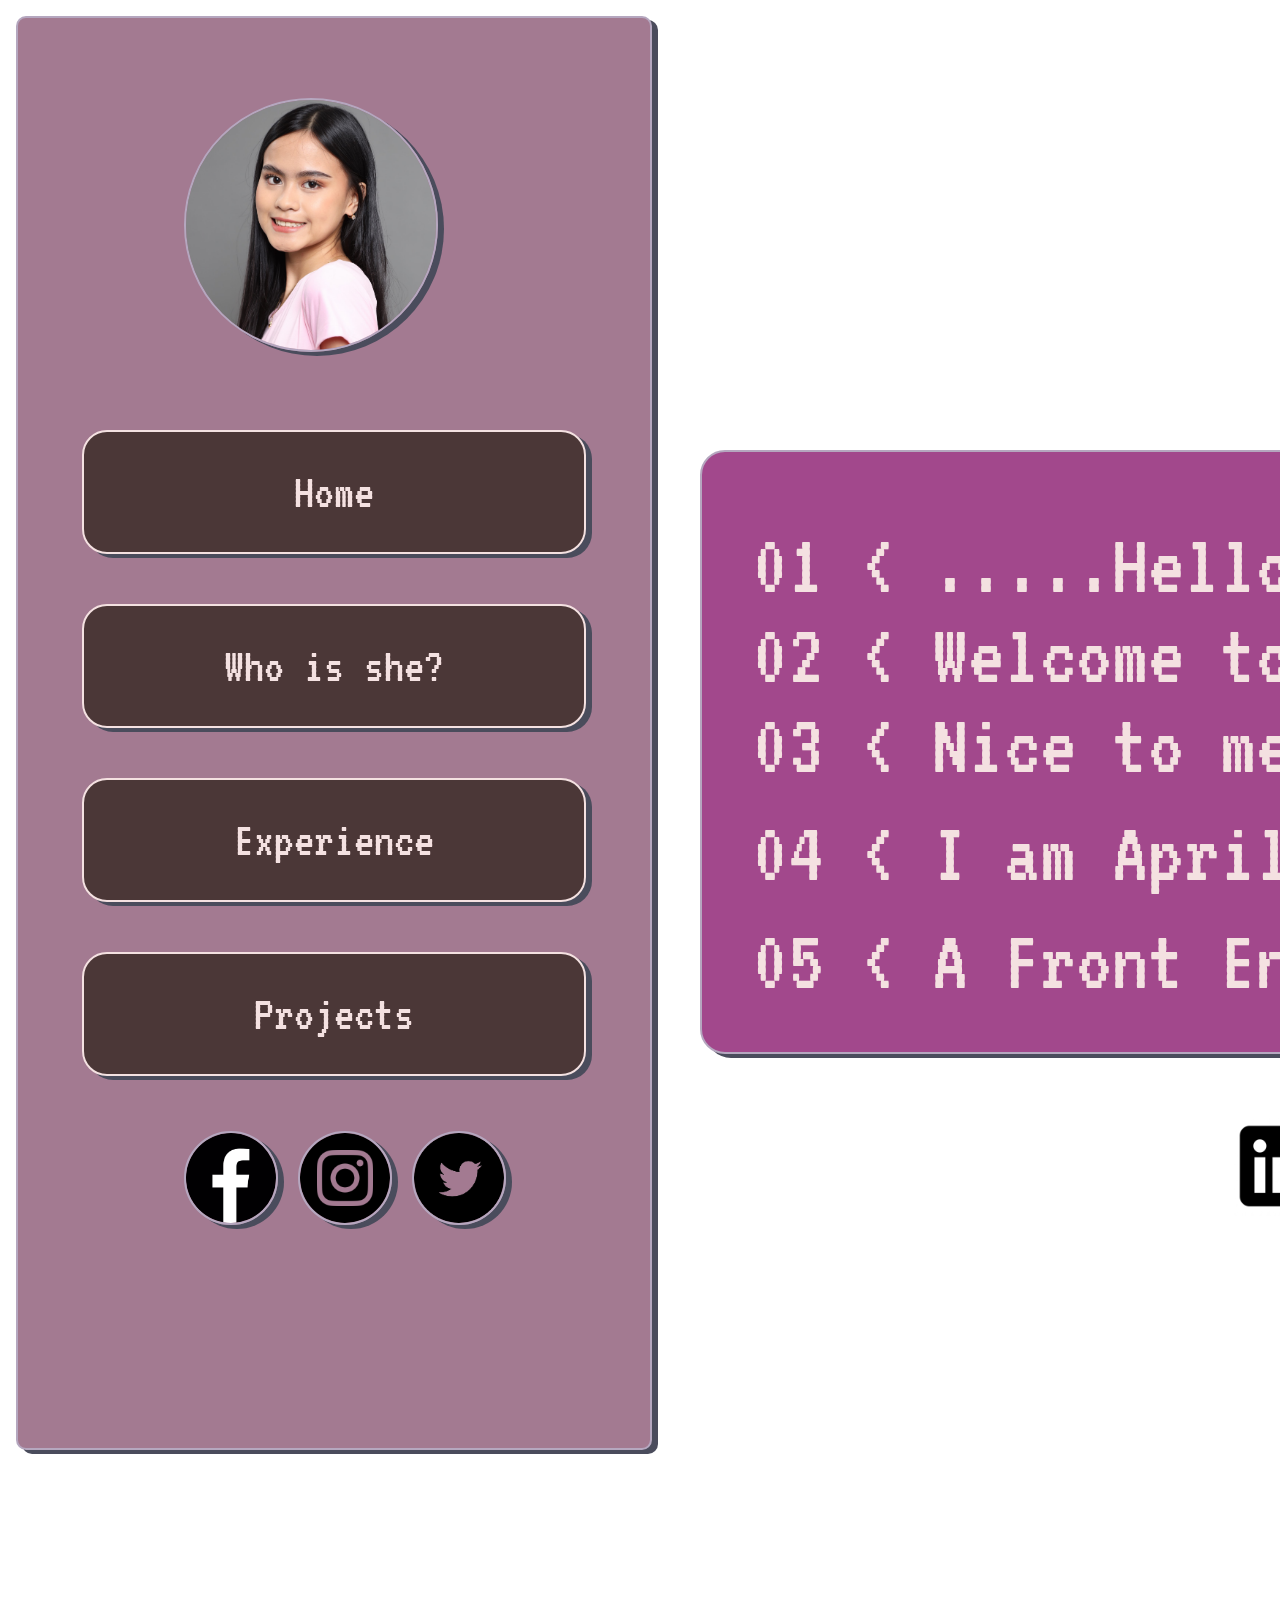
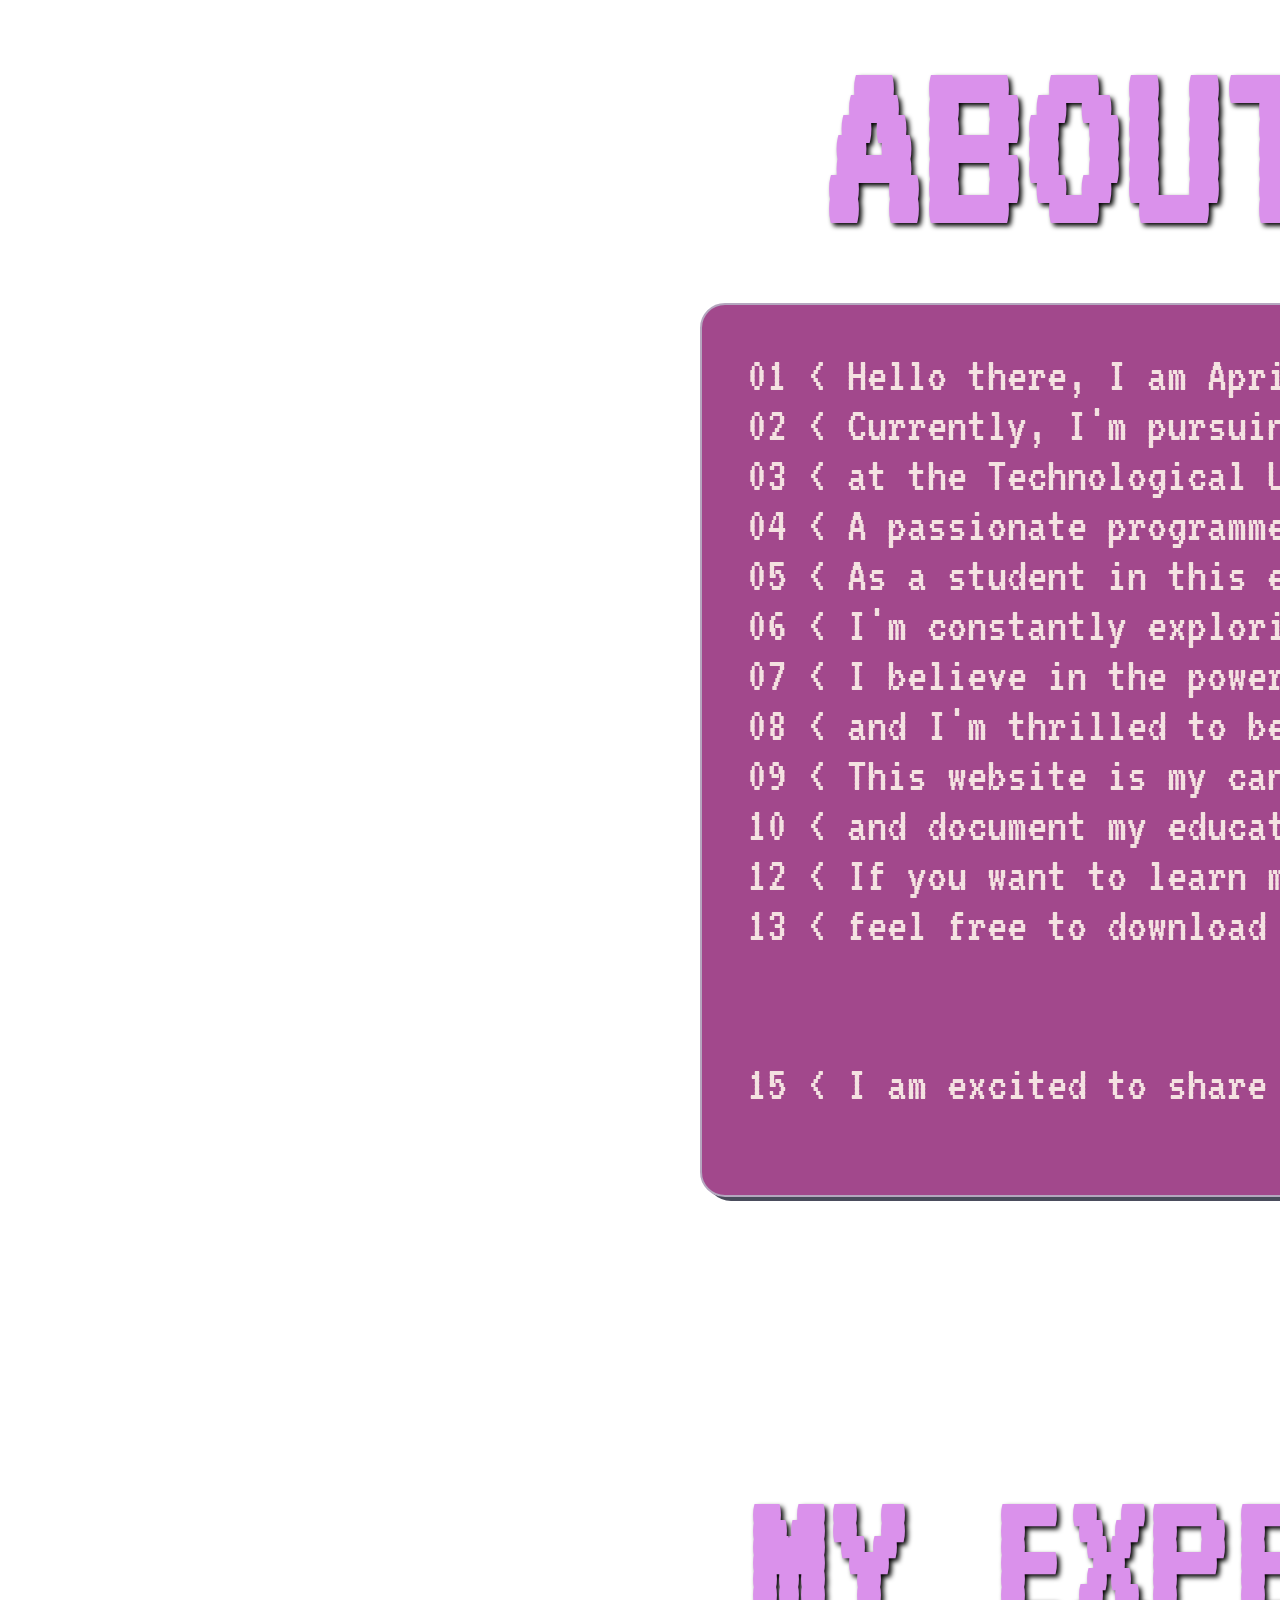
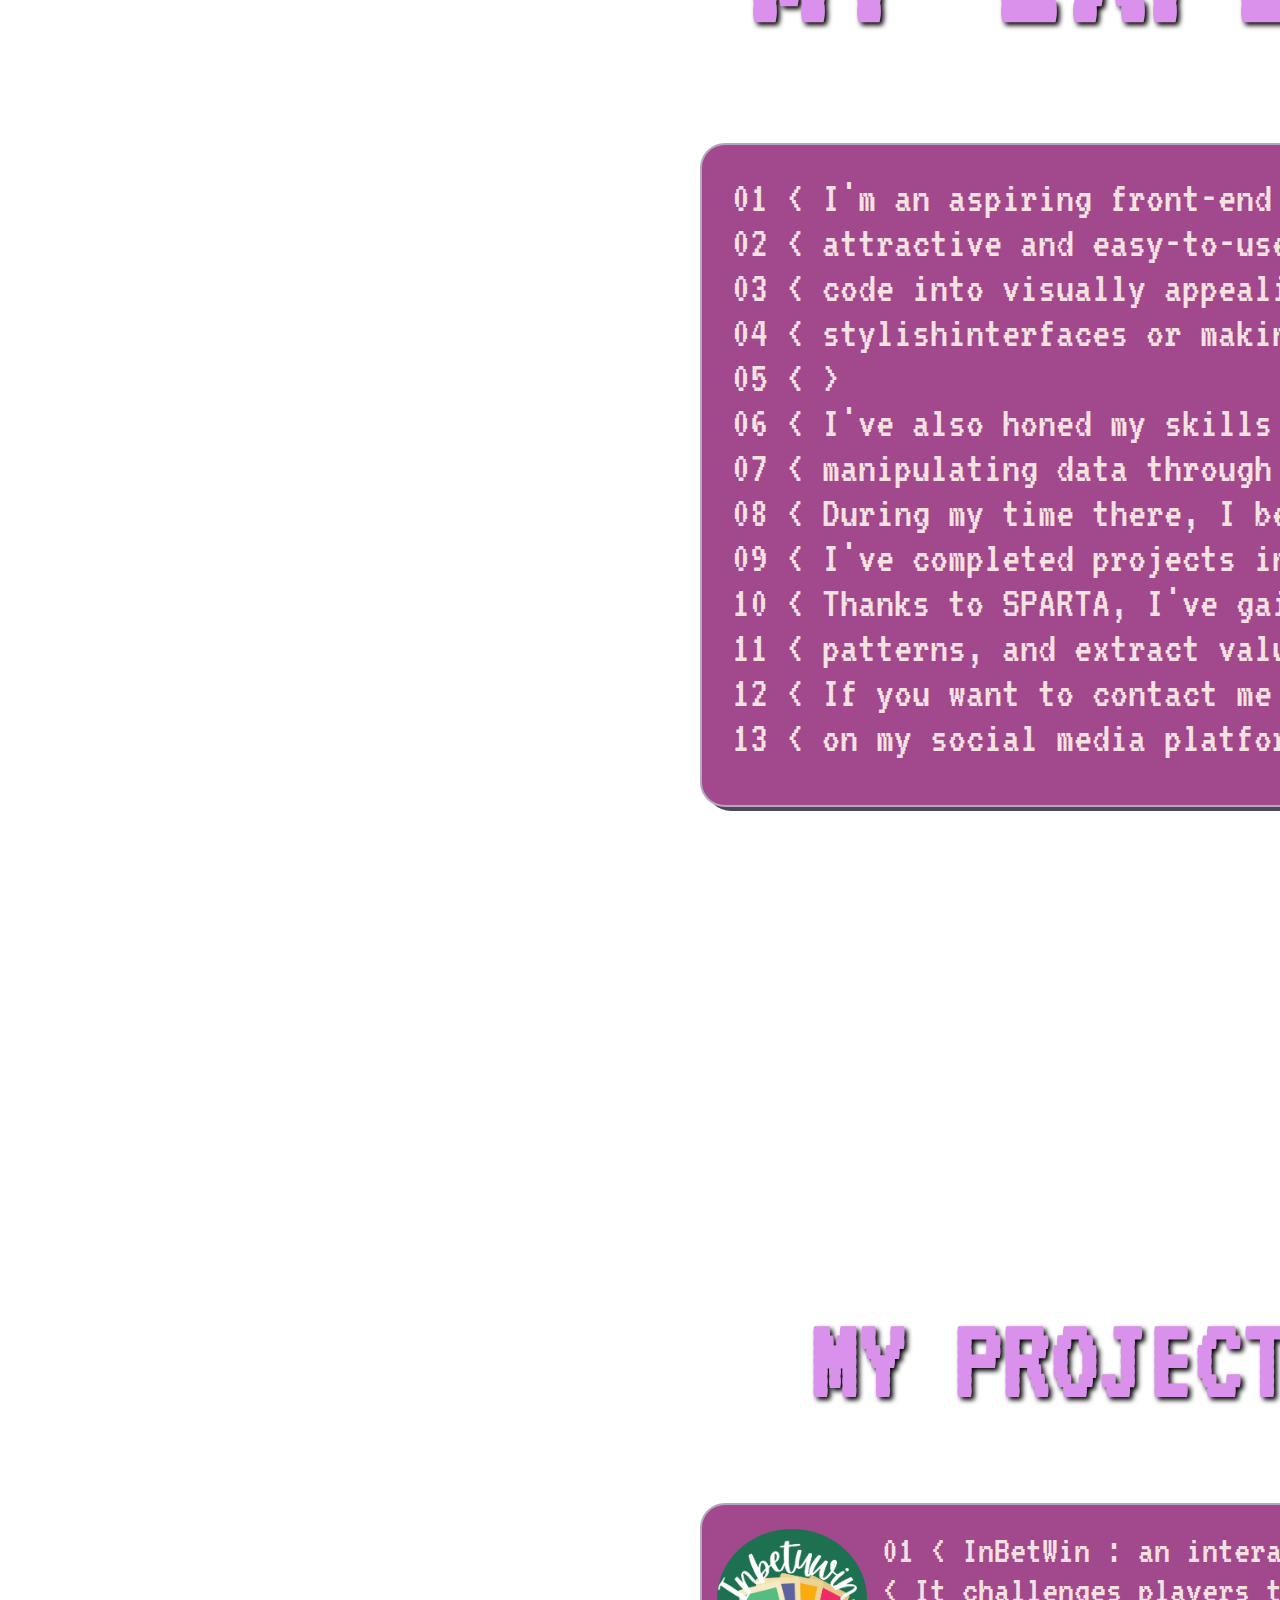
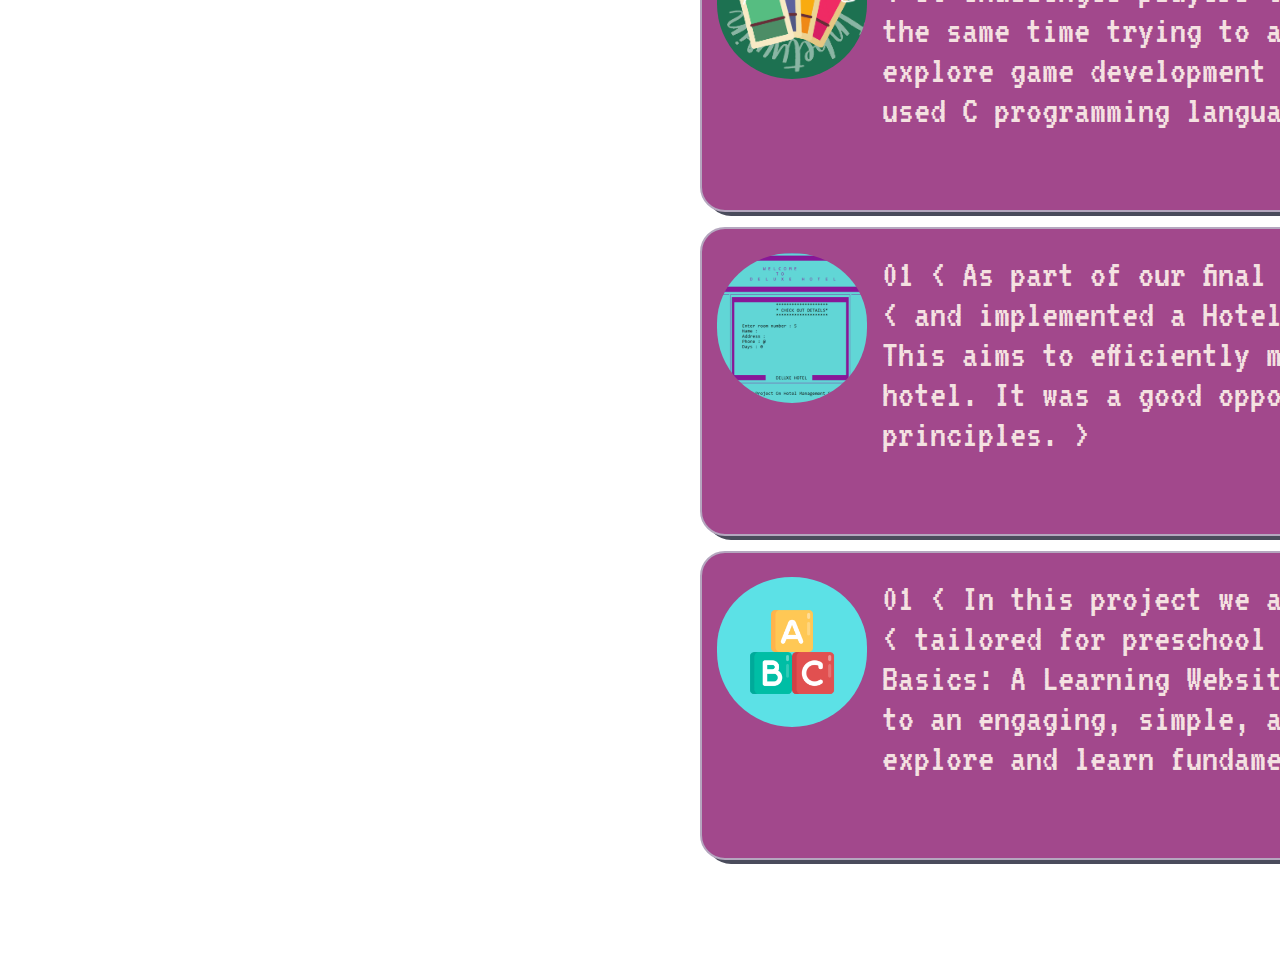
==== commit 4090a2da: "Fixed css files" ====
--- a/index.html
+++ b/index.html
@@ -10,21 +10,22 @@
 
   <body>
 
-    <div id="menu">
-      <div id="menu-bar" onclick="menuOnClick()">
-        <div id="bar1" class="bar"></div>
-        <div id="bar2" class="bar"></div>
-        <div id="bar3" class="bar"></div>
-      </div>
-      <nav class="nav1" id="nav2">
-        <ul>
-          <li><a href="#">Home</a></li>
-          <li><a href="#">About</a></li>
-          <li><a href="#">Contact</a></li>
-          <li><a href="#">Blog</a></li>
-        </ul>
-      </nav> 
-    </div>
+    <nav id="hamburger-nav">
+      <div class="hamburger-logo"><a href="#page">Home</a></div>
+      <div class="hamburger-menu">
+        <div class="hamburger-icon" onclick="toggleMenu()">
+          <span></span>
+          <span></span>
+          <span></span>
+        </div>
+        <div class="menu-links">
+          <li><a href="#about" onclick="toggleMenu()">About</a></li>
+          <li><a href="#experience" onclick="toggleMenu()">Experience</a></li>
+          <li><a href="#projects" onclick="toggleMenu()">Projects</a></li>
+          <li><a href="#contact" onclick="toggleMenu()">Contacts</a></li>
+        </div>
+      </div>
+    </nav>
     
     <div class="formobile">
       <img src="./assets/Deang_DP.jpg" alt="picture">
@@ -65,11 +66,11 @@
     <section id="page">
       <div class="intro">
         <div class="introduction">
-          <p>01 < .....Hello World ! ><img src="./assets/helloworld.gif" alt="Computer man" style="width:48px;height:48px;"></p>
+          <p>01 < .....Hello World ! ><img src="./assets/helloworld.gif" alt="Computer man" ></p>
           <p>02 < Welcome to My Personal Website ></p>
           <p>03 < Nice to meet you  ></p>
-          <p>04 < I am April ></I><img src="./assets/aprilgif.gif" alt="Computer man" style="width:48px;height:48px;"></p>
-          <p>05 < A Front End Developer..... ><img src="./assets/forintro.gif" alt="Computer man" style="width:48px;height:48px;"> </p>
+          <p>04 < I am April ></I><img src="./assets/aprilgif.gif" alt="Computer man"></p>
+          <p>05 < A Front End Developer..... ><img src="./assets/forintro.gif" alt="Computer man"> </p>
         </div>
         <div id="socials-container">
           <img
@@ -186,8 +187,8 @@
           <p>01 < In this project we are tasked to develop a learning website specifically >
              02 < tailored for preschool learners to use. We named the project Learning the >
              03 < Basics: A Learning Website for Preschool Learners. This project was aimed >
-             03 < to an engaging, simple, and  interactive platform for young childrens to >
-             04 < explore and learn fundamental concepts in a fun and intuitive way. >
+             04 < to an engaging, simple, and  interactive platform for young childrens to >
+             05 < explore and learn fundamental concepts in a fun and intuitive way. >
          </p> 
         </div>
       </div>
@@ -199,6 +200,7 @@
 
     </footer>
 
+    <script src="script.js"></script>
   </body>
 
 </html>--- a/style.css
+++ b/style.css
@@ -11,6 +11,10 @@
 .formobile img {
   height: 0px;
   width: 0px;
+}
+
+.nav1 {
+  display: none;
 }
 
 body {
@@ -36,8 +40,8 @@
 /* Navigation Bar */
 #navs {
   align-items: center;
-  width: 300px;
-  height: 550px;
+  width: 320px;
+  height: 545px;
   position: center;
   z-index: 1;
   top: 0;
@@ -124,9 +128,10 @@
   padding: 50px;
   text-decoration: none;
   border-radius: 25px;
-  left: 300px;
-  width: 780px;
-  bottom: 160px;
+  left: 200px;
+  font-size: 68px;
+  width: 1010px;
+  bottom: 100px;
 }
 
 /* Icon */
@@ -135,8 +140,8 @@
   display: flex;
   position: relative;
   background: none;
-  left: 58%;
-  bottom: 200px;
+  left: 57%;
+  bottom: 60px;
 }
 
 #socials {
@@ -182,7 +187,7 @@
   padding: 5%;
   border-radius: 35%;
   font-size: 80px;
-  left: 350px;
+  left: 450px;
   padding-top: 0px;
   width: 800px;
   height: 1%;
@@ -198,13 +203,13 @@
   box-shadow: 6px 4px #4a4c5c;
   margin: 50px;
   margin-bottom: 1%;
-  padding: 50px;
-  font-size: 29px;
+  padding: 45px;
+  font-size: 30px;
   text-decoration: none;
   border-radius: 25px;
   left: 350px;
-  width: 980px;
-  height: 4o0px;
+  width: 1010px;
+  height: 455px;
   bottom: 120px;
 }
 
@@ -255,42 +260,50 @@
   box-shadow: 6px 4px #4a4c5c;
   margin: 50px;
   margin-bottom: 1%;
-  padding: 50px;
+  padding: 30px;
   text-decoration: none;
   border-radius: 25px;
-  left: 350px;
-  width: 980px;
-  height: 400px;
-  bottom: 120px;
+  left: 340px;
+  width: 1060px;
+  height: 430px;
+  bottom: 100px;
 }
 
 #experience p {
-  font-size: 30px;
-}
+  font-size: 33px;
+} 
 
 /* PROJECTS */
 
 .mytitle_projects h1 {
-  position: relative;
   text-shadow: 3px 3px 5px black;
-  font-size: 100px;
-  bottom: 50px;
+}
+
+.mytitle_projects img {
+  position: relative;
+  top: 20px;
+  height:80px;
+  width: 80px;
 }
 
 .mytitle_projects {
   position: relative;
   display: flex;
-  color: #da91eb;
+  color: #da91eb; 
   margin: 50px;
   padding: 5%;
-  font-size: 25px;
   border-radius: 35%;
   font-size: 80px;
-  left: 350px;
+  left: 450px;
   padding-top: 0px;
+  width: 1000px;
   height: 1%;
   text-align: center;
-  bottom: 50px;
+  bottom: 100px;
+}
+
+.project p {
+  padding-top: 20px;
 }
 
 .project-container {
@@ -305,19 +318,25 @@
   border: 2px solid #b5a7bf;
   box-shadow: 6px 4px #4a4c5c;
   margin-bottom: 1%;
-  padding: 10px;
-  font-size: 28px;
+  padding-top: 5px;
+  font-size: 27px;
   text-decoration: none;
   border-radius: 25px;
-  left: 400px;
-  width: 1050px;
-  height: 150px;
+  left: 450px;
+  width: 1020px;
+  height: 165px;
   bottom: 120px;
 } 
 
+.introduction img {
+  height: 48px;
+  width: 48px;
+}
+
 .project-container img {
   position: relative;
   padding: 15px;
+  padding-top: 20px;
   height: 120px;
   width: 130px;
   border-radius: 100px;
@@ -328,4 +347,95 @@
   height: 80px;
   width: 80px;
   bottom: 40px;
-}+}
+
+/* HAMBORGIR NAV */
+
+#hamburger-nav {
+  display: none;
+  z-index: 1;
+}
+
+.hamburger-logo a {
+  position: relative;
+  text-decoration: none;
+  left: 100px;
+  font-size: 100px;
+  color: Pink;
+}
+
+.hamburger-menu {
+  position: relative;
+  display: inline-block;
+}
+
+.hamburger-icon {
+  position: relative;
+  display: flex;
+  flex-direction: column;
+  justify-content: space-between;
+  height: 24px;
+  width: 50px;
+  top: 30px;
+  cursor: pointer;
+}
+
+.hamburger-icon span {
+  width: 100%;
+  height: 2px;
+  background-color: white;
+  transition: all 0.3 ease-in-out;
+}
+
+.menu-links {
+  position: absolute;
+  top: 100%;
+  right: 0;
+  background-color: white;
+  width: fit-content;
+  max-height: 0;
+  overflow: hidden;
+  transition: all 0.3 ease-in-out;
+}
+
+.menu-links a {
+  display: block;
+  padding: 10px;
+  text-align: center;
+  font-size: 1.5rem;
+  color: black;
+  text-decoration: none;
+  transition: all 0.3 ease-in-out;
+}
+
+.menu-links li {
+  list-style: none;
+}
+
+.menu-links.open {
+  max-height: 300px;
+}
+
+.hamburger-icon.open span:first-child {
+  transform: rotate(45deg) translate(10px, 5px);
+}
+
+.hamburger-icon.open span:nth-child(2) {
+  opacity: 0;
+}
+
+.hamburger-icon.open span:last-child {
+  transform: rotate(-45deg) translate(10px, -5px);
+}
+
+.hamburger-icon span:first-child {
+  transform: none;
+}
+
+.hamburger-icon span:first-child {
+  opacity: 1;
+}
+
+.hamburger-icon span:first-child {
+  transform: none;
+}
--- a/mediaqueries.css
+++ b/mediaqueries.css
@@ -4,7 +4,7 @@
     height: 160vh;
   }
 
-  #hamburger-navs {
+  #hamburger-nav {
     display: none;
   }
   
@@ -19,6 +19,12 @@
     position: relative;
     width: 250px;
   }
+
+  .introduction img {
+    height: 90px;
+    width: 90px;
+  }
+  
 
   .nav-links button {
     font-size: 50px;
@@ -117,9 +123,8 @@
   }
 
   .mytitle_projects h1 {
-    font-size: 210px;
-    left: 200px;
-    width: 1500px;
+    font-size: 120px;
+    width: 1000px;
   }
 
   .project {
@@ -134,10 +139,10 @@
   }
 
   #projects img {
-    width: 150px;
+    position: relative;
     height: 150px;
-    left: 200px;
-    position:relative;
+    width: 150px;
+    bottom: 1px;
   }
 }
 
@@ -148,34 +153,20 @@
     height: 260vh;
   }
 
-  #hamburger-navs {
+  #hamburger-nav {
     display: none;
   }
-  
+
   #navs {
-    width: 560px;
+    width: 600px;
     height: 1200px;
   }
 
-  #navs img {
-    height: 250px;
-    left: 100px;
-    position: relative;
-    width: 250px;
-  }
-
-  .nav-links button {
-    font-size: 50px;
-    width: 400px;
-    height: 90px;
-    margin: 20px;
-  }
-
   .introduction {
-    left: 450px;
+    left: 500px;
     top: 250px;
     height: 500px;
-    width: 1400px;
+    width: 1350px;
     font-size: 90px;
   }
 
@@ -184,7 +175,7 @@
   }
 
   #socials img{
-    height:90px;
+    height: 90px;
     width: 90px;
     left: 140px;
   }
@@ -263,21 +254,30 @@
     font-size: 45px;
   }
 
+  .mytitle_projects h1 {
+    font-size: 120px;
+    width: 1500px;
+  }
+
   .mytitle_projects {
     top: 1%;
     margin-bottom: 100px;
     left: 560px;
   }
 
-  
-  .mytitle_projects h1 {
-    font-size: 150px;
-    width: 1600px;
-    left: 90px;
+  .mytitle_projects img {
+    position: relative;
+    height: 150px;
+    width: 150px;
+    bottom: 1px;
   }
 
   .project p {
-    font-size: 40px;
+    font-size: 42px;
+  }
+
+  .project-container {
+    padding: 0px;
   }
 
   .project {
@@ -286,263 +286,35 @@
     height: 300px;
     width: 1500px;
   }
-
-  #projects img {
-    width: 150px;
-    height: 150px;
-    left: 0px;
-    position:relative;
-  }
 }
 
-@media screen and (max-width: 786px) {
+
+/* MOBILE S-320 PX */
+
+@media only screen and (max-width: 320px) {
+
+  body {
+    overflow: visible;
+  }
+
   section {
     height: 290vh;
   }
 
-  #menu {
-    z-index: 2;
-  }
-
   #navs {
     display: none;
   }
-  
-  #menu-bar {
-    width: 45px;
-    height: 40px;
-    left: 300px;
-    top: 200px;
-    margin: 30px 0 20px 20px;
-    cursor: pointer;
-  }
-  
-  .bar {
-    height: 5px;
-    width: 100%;
-    background-color: #DC052D;
-    display: block;
-    border-radius: 5px;
-    transition: 0.3s ease;
-  }
-  
-  #bar1 {
-    transform: translateY(-4px);
-  }
-  
-  #bar3 {
-    transform: translateY(4px);
-  }
-  
-  .nav1 {
-    transition: 0.3s ease;
-    display: none;
-  }
-  
-  .nav1 ul {
-    padding: 0 22px;
-  }
-  
-  .nav1 li {
-    list-style: none;
-    padding: 12px 0;
-  }
-  
-  .nav1 li a {
-    color: white;
-    font-size: 20px;
-    text-decoration: none;
-  }
-  
-  .nav1 li a:hover {
-    font-weight: bold;
-  }
-  
-  .menu-bg, #menu {
-    top: 0;
-    left: 0;
-    position: absolute;
-  }
-  
-  .menu-bg {
-    z-index: 1;
-    width: 0;
-    height: 0;
-    margin: 30px 0 20px 20px;
-    background: radial-gradient(circle, #DC052D, #DC052D);
-    border-radius: 50%;
-    transition: 0.3s ease;
-  }
-  
-  .change {
-    display: block;
-  }
-  
-  .change .bar {
-    background-color: white;
-  }
-  
-  .change #bar1 {
-    transform: translateY(4px) rotateZ(-45deg);
-  }
-  
-  .change #bar2 {
-    opacity: 0;
-  }
-  
-  .change #bar3 {
-    transform: translateY(-6px) rotateZ(45deg);
-  }
-  
-  .change-bg {
-    width: 520px;
-    height: 460px;
-    transform: translate(-60%,-30%);
-  }
-
-  .introduction {
-    left: 0px;
-    top: 150px;
-    height: 500px;
-    width: 1900px;
-    font-size: 200px;
-  }
-
-  #socials-container {
-    top: 350px;
-  }
-
-  #socials img{
-    height:90px;
-    width: 90px;
-    left: 140px;
-  }
-
-  #socials-container img{
-    height: 100px;
-    width: 100px;
-    left: 760px;
-    top: 650px;
-  }
-
-  .mytitle_about{
-    top: 1%;
-    margin-bottom: 100px;
-    left: 560px;
-  }
-  
-  .mytitle_about h1 {
-    font-size: 250px;
-    width: 1500px;
-  }
-
-  .mytitle_about img {
-    position: relative;
-    height: 200px;
-    width: 200px;
-    bottom: 1px;
-  }
-
-  .my_whoishe {
-    left: 600px;
-    top: 120px;
-    width: 1440px;
-    height: 800px
-  }
-
-  .my_whoishe p{
-    font-size: 50px;
-  }
-
-  .my_whoishe button{
-    height: 50px;
-    font-size: 50px;
-  }
-
-  .my_whoishe button p{
-    font-size: 80px;
-  }
-
-  .mytitle_experience h1 {
-    font-size: 200px;
-    width: 1500px;
-  }
-
-  .mytitle_experience {
-    top: 1%;
-    margin-bottom: 100px;
-    left: 560px;
-  }
-
-  .mytitle_experience img {
-    position: relative;
-    height: 150px;
-    width: 150px;
-    bottom: 1px;
-  }
-
-  .experience {
-    left: 600px;
-    top: 120px;
-    width: 1440px;
-    height: 600px
-  }
-
-  #experience p {
-    font-size: 45px;
-  }
-
-  .mytitle_projects {
-    top: 1%;
-    margin-bottom: 100px;
-    left: 560px;
-  }
-
-  
-  .mytitle_projects h1 {
-    font-size: 150px;
-    width: 1600px;
-    left: 90px;
-  }
-
-  .project p {
-    font-size: 40px;
-  }
-
-  .project {
-    top: 40px;
-    left: 650px;
-    height: 300px;
-    width: 1500px;
-  }
-
-  #projects img {
-    width: 150px;
-    height: 150px;
-    left: 0px;
-    position:relative;
-  }
-}
-
-/* MOBILE S-320 PX */
-
-@media screen and (max-width: 320px) {
-  section {
-    height: 290vh;
-  }
-
-  #menu {
-    z-index: 2;
-  }
-
-  #navs {
-    display: none;
+
+  #hamburger-nav {
+    display: flex;
+    position: fixed;
+    gap: 1500px;
   }
 
   .formobile {
     position: relative;
     top: 500px;
-    left: 400px;
+    left: 200px;
   }
 
   .formobile img {
@@ -553,104 +325,11 @@
     box-shadow: 6px 4px #4a4c5c;
   }
 
-  #menu-bar {
-    width: 45px;
-    height: 40px;
-    left: 300px;
-    top: 200px;
-    margin: 30px 0 20px 20px;
-    cursor: pointer;
-  }
-  
-  .bar {
-    height: 5px;
-    width: 100%;
-    background-color: #DC052D;
-    display: block;
-    border-radius: 5px;
-    transition: 0.3s ease;
-  }
-  
-  #bar1 {
-    transform: translateY(-4px);
-  }
-  
-  #bar3 {
-    transform: translateY(4px);
-  }
-  
-  .nav1 {
-    transition: 0.3s ease;
-    display: none;
-  }
-  
-  .nav1 ul {
-    padding: 0 22px;
-  }
-  
-  .nav1 li {
-    list-style: none;
-    padding: 12px 0;
-  }
-  
-  .nav1 li a {
-    color: white;
+  .introduction {
+    top: 500px;
+    height: 400px;
+    width: 20px;
     font-size: 20px;
-    text-decoration: none;
-  }
-  
-  .nav1 li a:hover {
-    font-weight: bold;
-  }
-  
-  .menu-bg, #menu {
-    top: 0;
-    left: 0;
-    position: absolute;
-  }
-  
-  .menu-bg {
-    z-index: 1;
-    width: 0;
-    height: 0;
-    margin: 30px 0 20px 20px;
-    background: radial-gradient(circle, #DC052D, #DC052D);
-    border-radius: 50%;
-    transition: 0.3s ease;
-  }
-  
-  .change {
-    display: block;
-  }
-  
-  .change .bar {
-    background-color: white;
-  }
-  
-  .change #bar1 {
-    transform: translateY(4px) rotateZ(-45deg);
-  }
-  
-  .change #bar2 {
-    opacity: 0;
-  }
-  
-  .change #bar3 {
-    transform: translateY(-6px) rotateZ(45deg);
-  }
-  
-  .change-bg {
-    width: 520px;
-    height: 460px;
-    transform: translate(-60%,-30%);
-  }
-
-  .introduction {
-    left: -170px;;
-    top: 900px;
-    height: 400px;
-    width: 1120px;
-    font-size: 75px;
   }
 
   #socials-container {
@@ -768,4 +447,483 @@
     left: 0px;
     position:relative;
   }
+}
+
+/* MOBILE S-375 PX */
+
+@media only screen and (max-width: 376px) {
+
+  body {
+    overflow: visible;
+  }
+
+  section {
+    height: 290vh;
+  }
+
+  #navs {
+    display: none;
+  }
+
+  #hamburger-nav {
+    display: flex;
+    position: fixed;
+    gap: 300px;
+  }
+
+  .introduction {
+    display: block;
+    position: absolute;
+    left: -170px;
+    top: 100px;
+    width: 30px;
+  }
+
+  .introduction p {
+    font-size: 75px;
+  }
+
+  #socials-container {
+    top: 100px;
+    left: -150px;
+  }
+
+  #socials img{
+    height:90px;
+    width: 90px;
+    left: 140px;
+  }
+
+  #socials-container img{
+    height: 100px;
+    width: 100px;
+    left: 160px;
+    top: 150px;
+  }
+
+  .mytitle_about{
+    top: 1%;
+    margin-bottom: 100px;
+    left: 20px;
+  }
+  
+  .mytitle_about h1 {
+    font-size: 250px;
+    width: 1500px;
+  }
+
+  .mytitle_about img {
+    position: relative;
+    height: 200px;
+    width: 200px;
+    bottom: 1px;
+  }
+
+  .my_whoishe {
+    left: 600px;
+    top: 120px;
+    width: 1440px;
+    height: 800px
+  }
+
+  .my_whoishe p{
+    font-size: 50px;
+  }
+
+  .my_whoishe button{
+    height: 50px;
+    font-size: 50px;
+  }
+
+  .my_whoishe button p{
+    font-size: 80px;
+  }
+
+  .mytitle_experience h1 {
+    font-size: 200px;
+    width: 1500px;
+  }
+
+  .mytitle_experience {
+    top: 1%;
+    margin-bottom: 100px;
+    left: 60px;
+  }
+
+  .mytitle_experience img {
+    position: relative;
+    height: 150px;
+    width: 150px;
+    bottom: 1px;
+  }
+
+  .experience {
+    left: 600px;
+    top: 120px;
+    width: 1440px;
+    height: 600px
+  }
+
+  #experience p {
+    font-size: 45px;
+  }
+
+  .mytitle_projects {
+    top: 1%;
+    margin-bottom: 100px;
+    left: 60px;
+  }
+
+  
+  .mytitle_projects h1 {
+    font-size: 150px;
+    width: 1600px;
+    left: 10px;
+  }
+
+  .project p {
+    font-size: 40px;
+  }
+
+  .project {
+    top: 40px;
+    left: 650px;
+    height: 300px;
+    width: 500px;
+  }
+
+  #projects img {
+    width: 150px;
+    height: 150px;
+    left: 0px;
+    position:relative;
+  }
+}
+
+/* MOBILE S-425 PX */
+
+@media only screen and (max-width: 426px) {
+
+  body {
+    overflow: visible;
+  }
+
+  section {
+    height: 290vh;
+  }
+
+  #menu {
+    z-index: 2;
+  }
+
+  #navs {
+    display: none;
+  }
+
+  #hamburger-nav {
+    display: flex;
+    position: fixed;
+    gap: 1000px;
+  }
+
+  .formobile {
+    position: relative;
+    top: 600px;
+    left: 200px;
+  }
+
+  .formobile img {
+    height: 500px;
+    width: 500px;
+    border-radius: 100%;
+    border: 2px solid #b5a7bf;
+    box-shadow: 6px 4px #4a4c5c;
+  }
+
+  .introduction {
+    left: -170px;
+    top: 1500px;
+    height: 400px;
+    width: 320px;
+    font-size: 75px;
+  }
+
+  #socials-container {
+    top: 900px;
+    left: -150px;
+  }
+
+  #socials img{
+    height:90px;
+    width: 90px;
+    left: 140px;
+  }
+
+  #socials-container img{
+    height: 100px;
+    width: 100px;
+    left: 760px;
+    top: 650px;
+  }
+
+  .mytitle_about{
+    top: 1%;
+    margin-bottom: 100px;
+    left: 560px;
+  }
+  
+  .mytitle_about h1 {
+    font-size: 250px;
+    width: 1500px;
+  }
+
+  .mytitle_about img {
+    position: relative;
+    height: 200px;
+    width: 200px;
+    bottom: 1px;
+  }
+
+  .my_whoishe {
+    left: 600px;
+    top: 120px;
+    width: 1440px;
+    height: 800px
+  }
+
+  .my_whoishe p{
+    font-size: 50px;
+  }
+
+  .my_whoishe button{
+    height: 50px;
+    font-size: 50px;
+  }
+
+  .my_whoishe button p{
+    font-size: 80px;
+  }
+
+  .mytitle_experience h1 {
+    font-size: 200px;
+    width: 1500px;
+  }
+
+  .mytitle_experience {
+    top: 1%;
+    margin-bottom: 100px;
+    left: 560px;
+  }
+
+  .mytitle_experience img {
+    position: relative;
+    height: 150px;
+    width: 150px;
+    bottom: 1px;
+  }
+
+  .experience {
+    left: 600px;
+    top: 120px;
+    width: 1440px;
+    height: 600px
+  }
+
+  #experience p {
+    font-size: 45px;
+  }
+
+  .mytitle_projects {
+    top: 1%;
+    margin-bottom: 100px;
+    left: 560px;
+  }
+
+  
+  .mytitle_projects h1 {
+    font-size: 150px;
+    width: 1600px;
+    left: 90px;
+  }
+
+  .project p {
+    font-size: 40px;
+  }
+
+  .project {
+    top: 40px;
+    left: 650px;
+    height: 300px;
+    width: 1500px;
+  }
+
+  #projects img {
+    width: 150px;
+    height: 150px;
+    left: 0px;
+    position:relative;
+  }
+}
+
+/* MOBILE S-768 PX */
+
+@media screen and (max-width: 769px) {
+
+  body {
+    overflow: visible;
+  }
+  section {
+    height: 400vh;
+  }
+
+  #navs {
+    display: none;
+  }
+
+  #hamburger-nav {
+    display: flex;
+    position: fixed;
+    gap: 900px;
+  }
+
+  .formobile {
+    position: relative;
+    top: 200px;
+    left: 1200px;
+  }
+
+  .formobile img {
+    height: 600px;
+    width: 600px;
+    border-radius: 100%;
+    border: 2px solid #b5a7bf;
+    box-shadow: 6px 4px #4a4c5c;
+  }
+
+  .introduction {
+    left: -160px;
+    top: 100%;
+    height: 1000px;
+    width: 2730px;
+    font-size: 180px;
+  }
+
+  .introduction img {
+    height: 160px;
+    width: 160px;
+  }
+
+  #socials-container {
+    top: 350px;
+    left: 250px;
+  }
+
+  #socials img{
+    height:150px;
+    width: 150px;
+    left: 300px;
+  }
+
+  #socials-container img{
+    height: 200px;
+    width: 200px;
+    left: 1060px;
+    top: 930px;
+  }
+
+  .mytitle_about{
+    top: 1%;
+    margin-bottom: 100px;
+    left: 200px;
+  }
+  
+  .mytitle_about h1 {
+    font-size: 350px;
+  }
+
+  .mytitle_about img {
+    position: absolute;
+    height: 200px;
+    top: 90px;
+    width: 200px;
+  }
+
+  .my_whoishe {
+    left: 50px;
+    top: 240px;
+    width: 2700px;
+    height: 1400px
+  }
+
+  .my_whoishe p{
+    font-size: 90px;
+  }
+
+  .my_whoishe button{
+    height: 50px;
+    font-size: 50px;
+  }
+
+  .my_whoishe button p{
+    font-size: 80px;
+  }
+
+  .mytitle_experience h1 {
+    font-size: 250px;
+    left: 90px;
+  }
+
+  .mytitle_experience {
+    top: 1%;
+    margin-bottom: 100px;
+    left: 560px;
+  }
+
+  .mytitle_experience img {
+    position: absolute;
+    height: 250px;
+    width: 250px;
+    top: 0px;
+  }
+
+  .experience {
+    left: 0px;
+    top: 260px;
+    width: 2700px;
+    height: 1180px
+  }
+
+  #experience p {
+    font-size: 85px;
+  }
+
+  .mytitle_projects {
+    top: 2%;
+    margin-bottom: 100px;
+    left: 200px;
+  }
+
+  
+  .mytitle_projects h1 {
+    font-size: 240px;
+  }
+
+  .project p {
+    font-size: 70px;
+    padding: 50px;
+  }
+
+  .project {
+    top: 500px;
+    left: 100px;
+    height: 500px;
+    width: 2730px;
+  }
+
+  #projects img {
+    padding: 40px;
+    width: 300px;
+    height: 300px;
+    position:relative;
+  }
 }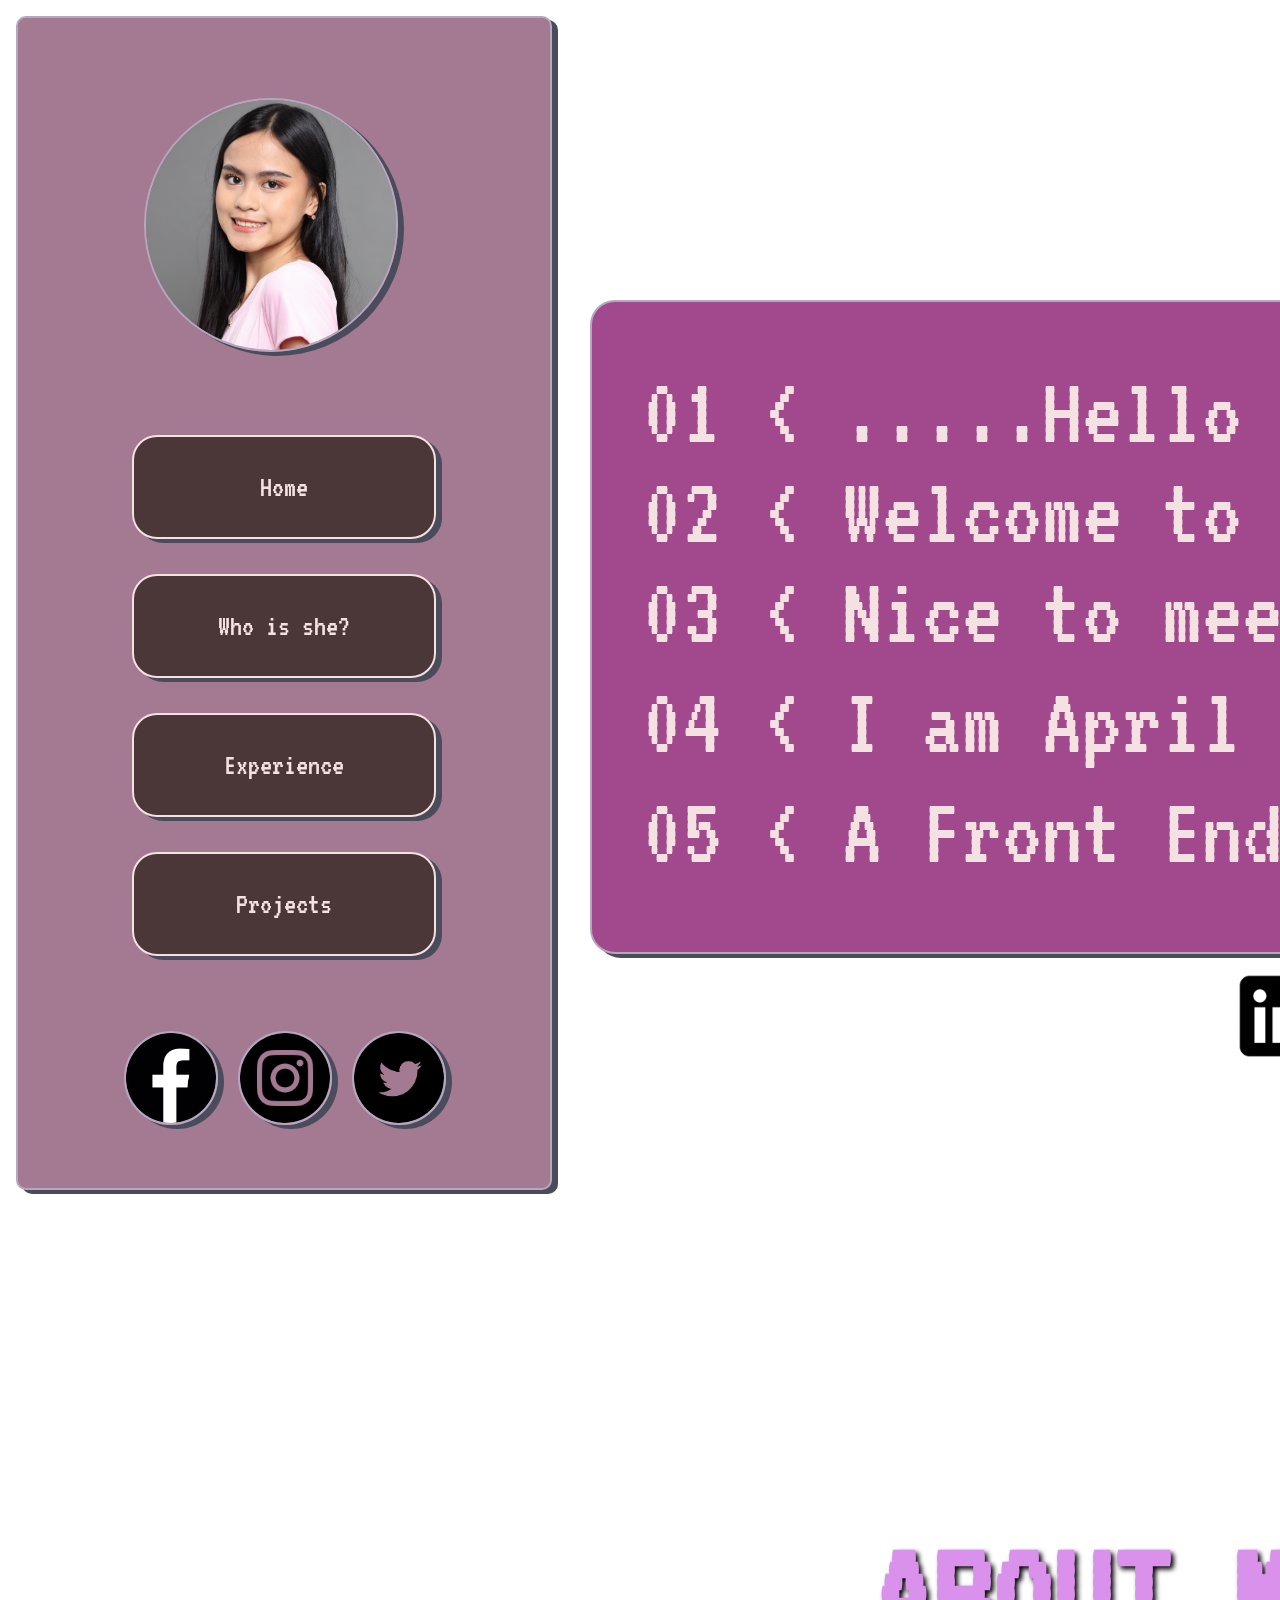
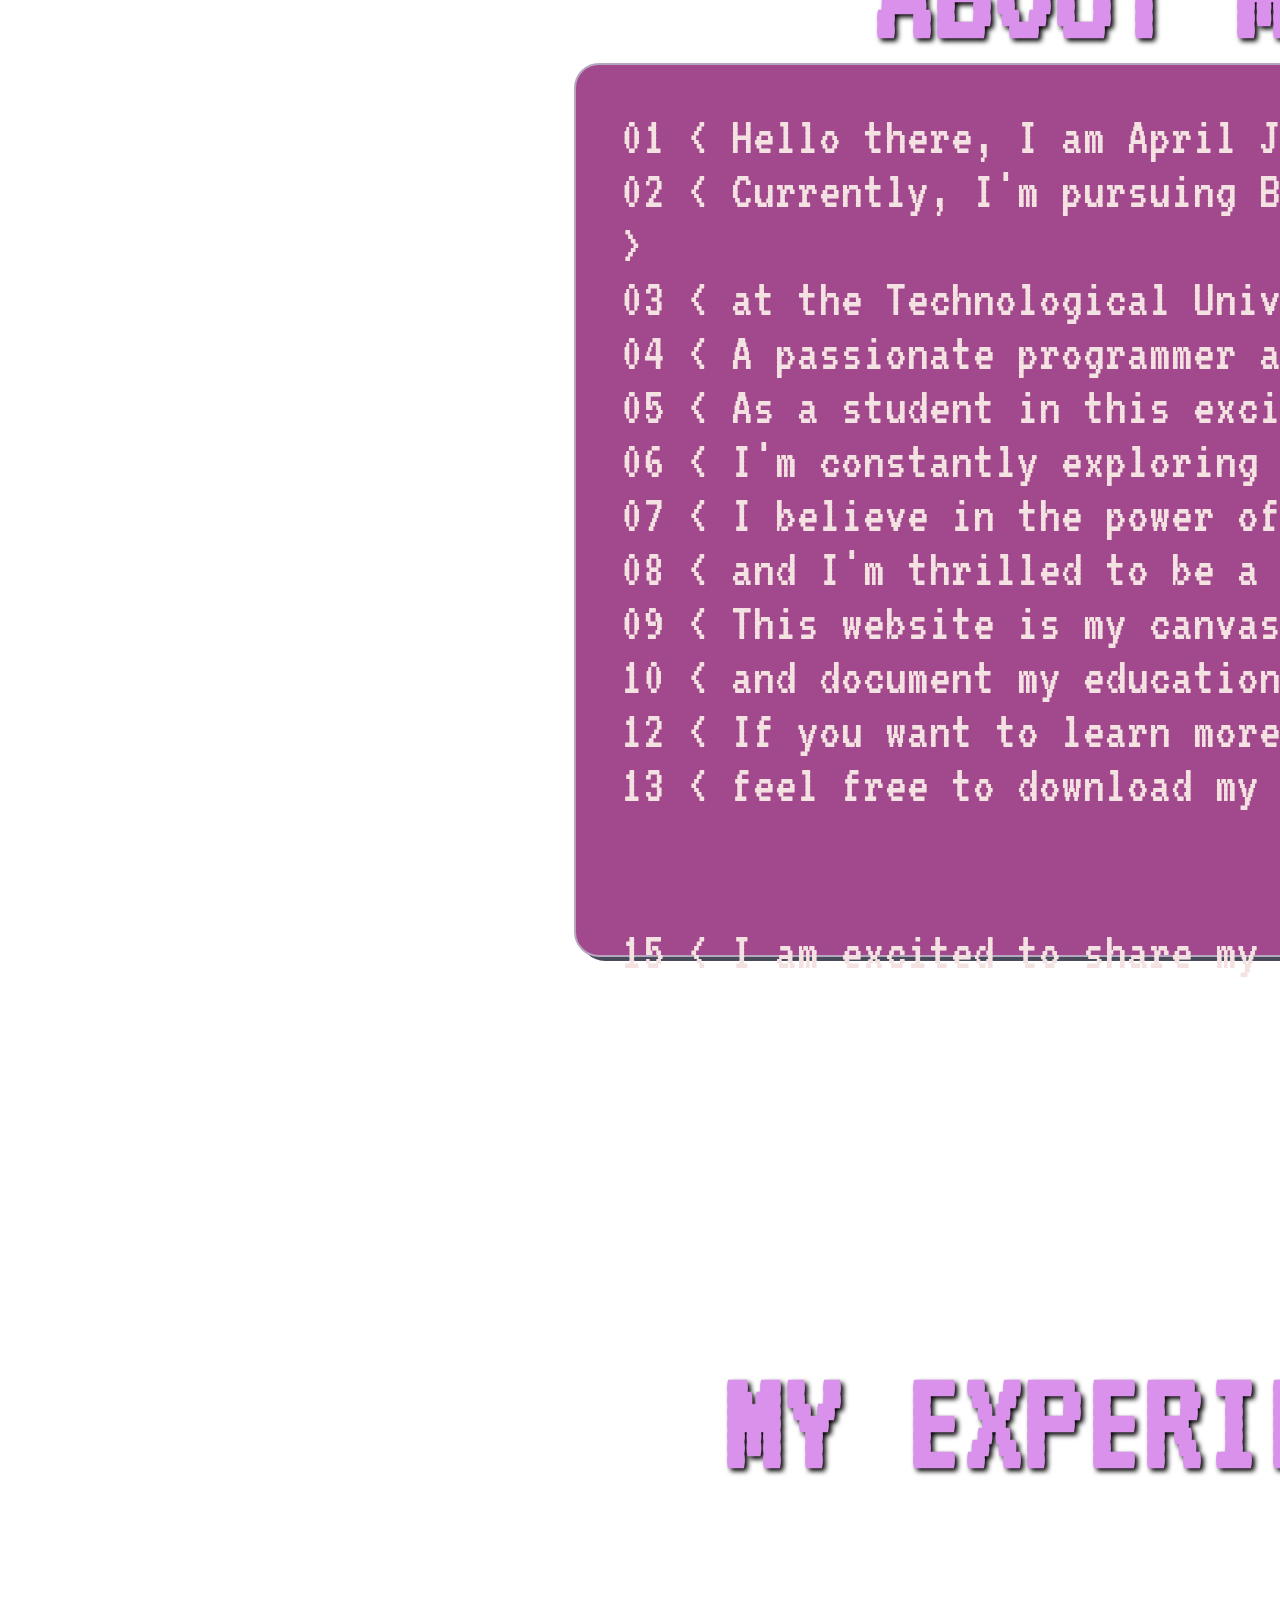
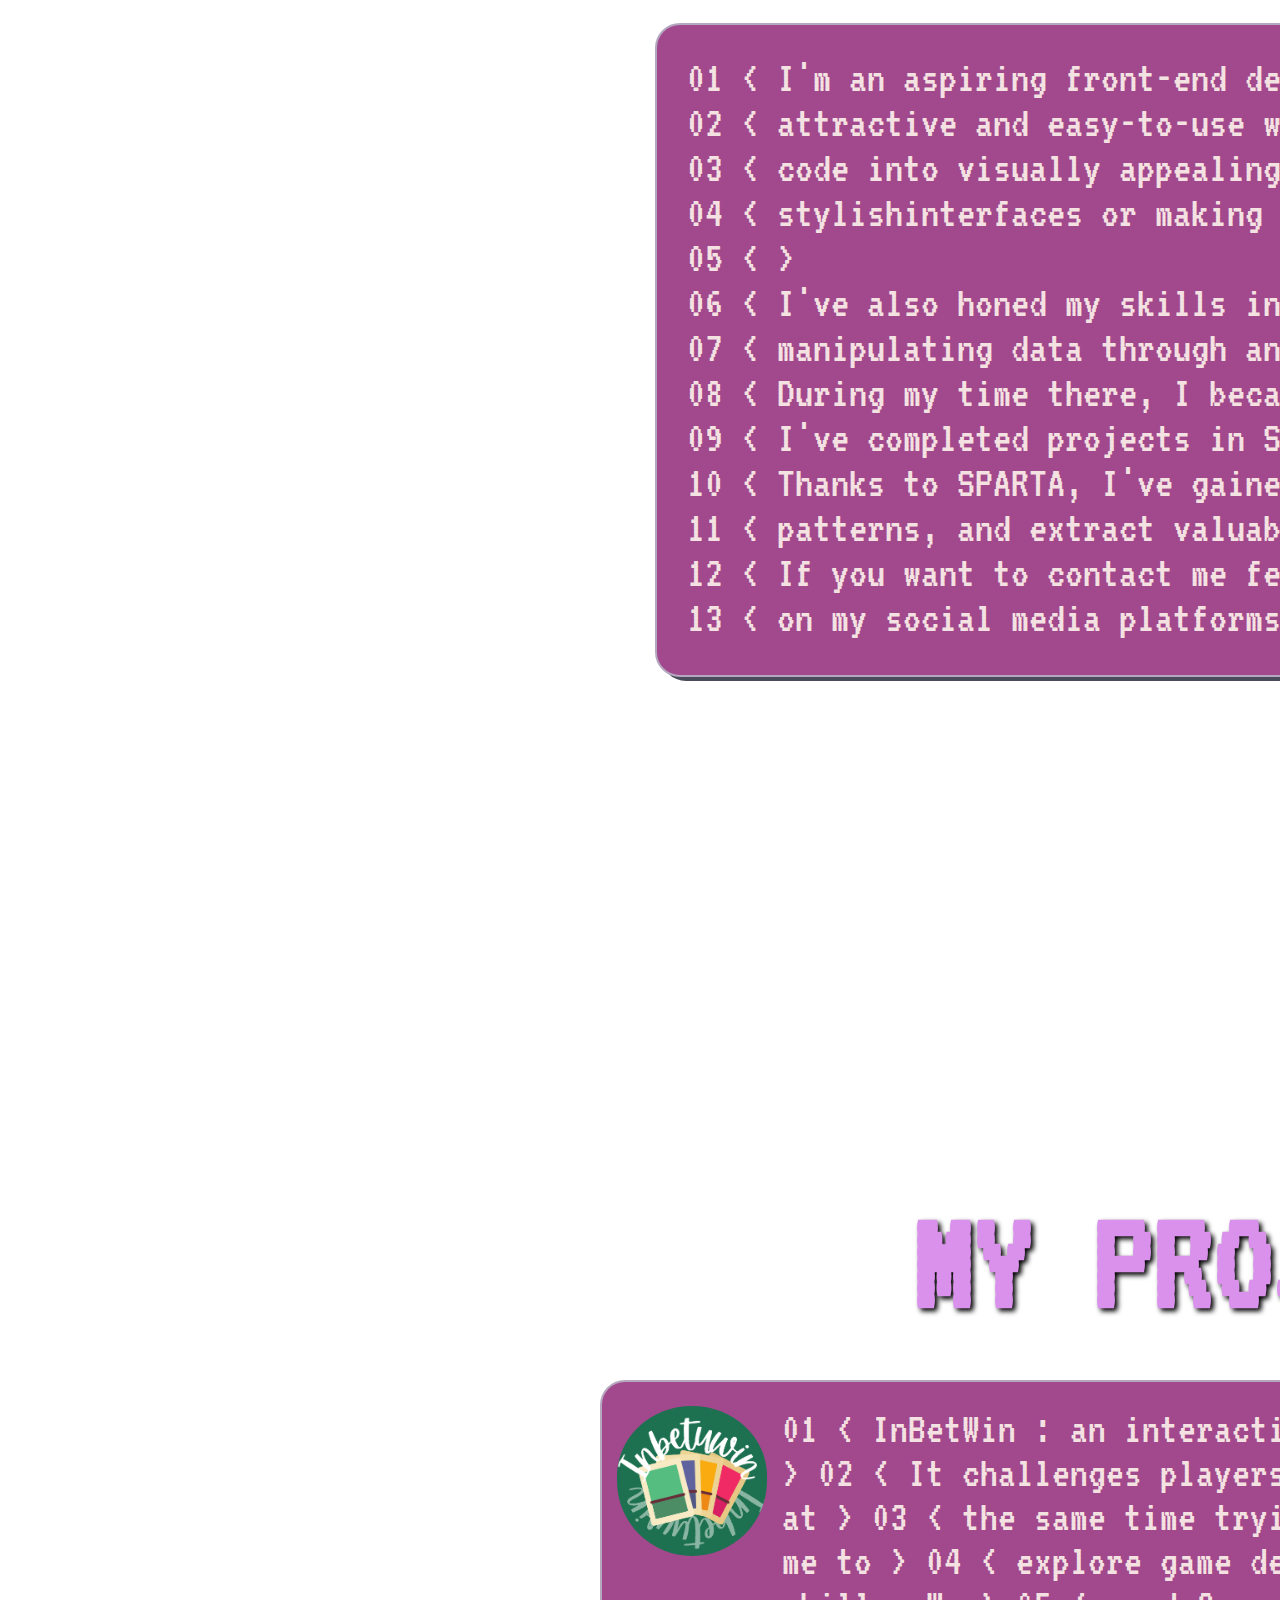
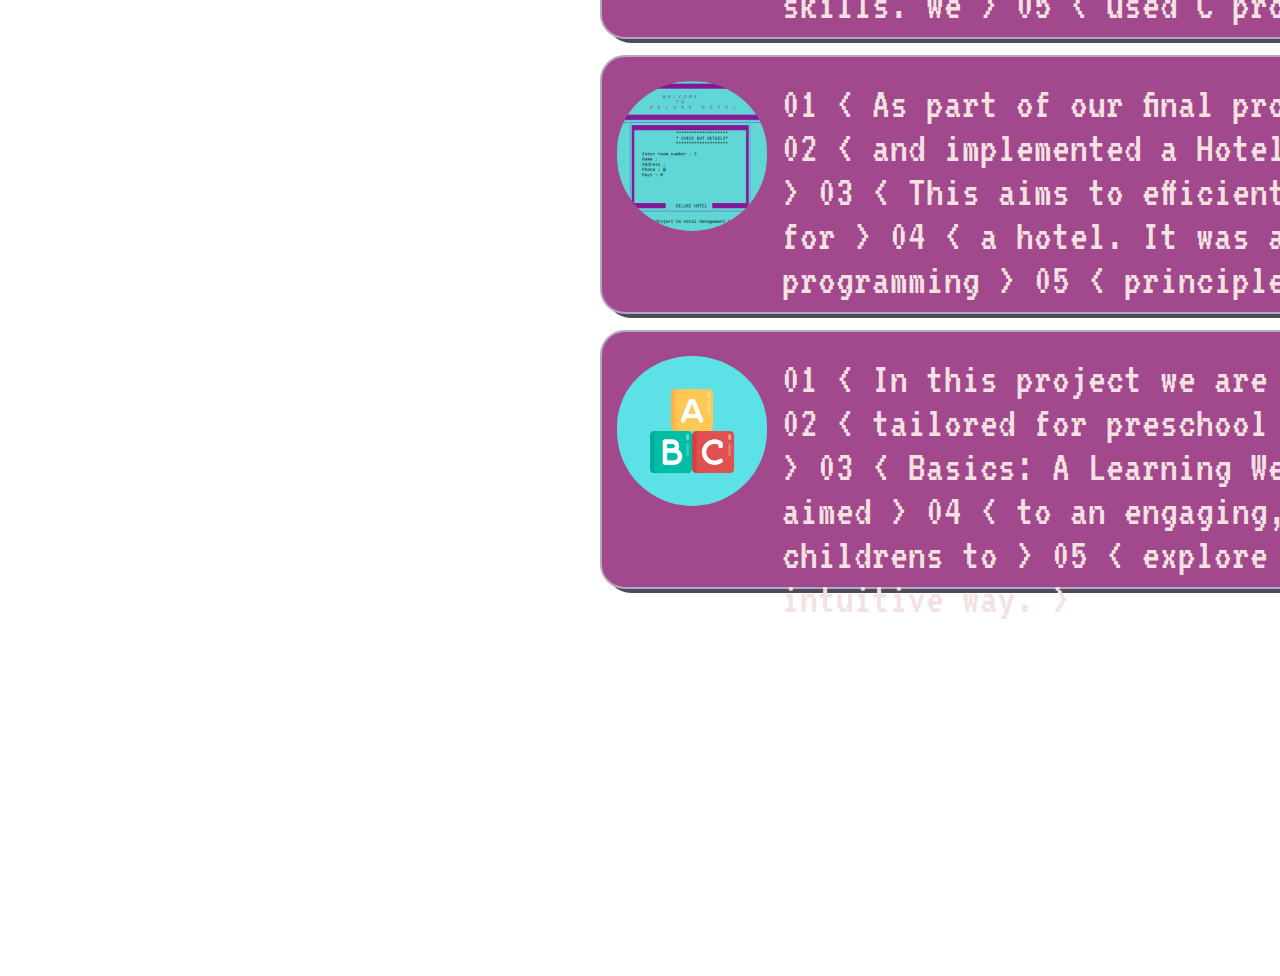
==== commit ea16f877: "Added gif" ====
--- a/index.html
+++ b/index.html
@@ -1,7 +1,7 @@
 <!DOCTYPE html>
 <html lang="en">
 <head>
-  <meta charset="UTF-8" />
+  <meta charset="UTF-8" /> 
     <meta name="viewport" content="width=device-width, initial-scale=1.0" />
     <title>Dadulsawol Portfolio</title>
     <link rel="stylesheet" href="style.css"/>
@@ -127,7 +127,7 @@
     <section id="experience">
       <div class="mytitle_experience">
         <h1> MY EXPERIENCE! <img
-          src="./assets/github.png"
+          src="./assets/forintro.gif"
           alt="My Github"
           class="icon"
           onclick="location.href='https://github.com/dadulsawol'"/>
@@ -153,8 +153,9 @@
 
     <section id="projects">
       <div class="mytitle_projects">
-        <h1> MY PROJECTS! </h1> <img
-          src="./assets/github.png"
+        <h1> MY PROJECTS! </h1> 
+        <img
+          src="./assets/aprilgif.gif"
           alt="My Github"
           class="icon"
           onclick="location.href='https://github.com/dadulsawol'"/>
--- a/mediaqueries.css
+++ b/mediaqueries.css
@@ -9,13 +9,13 @@
   }
   
   #navs {
-    width: 600px;
-    height: 1270px;
+    width: 500px;
+    height: 1010px;
   }
 
   #navs img {
     height: 250px;
-    left: 100px;
+    left: 60px;
     position: relative;
     width: 250px;
   }
@@ -27,18 +27,19 @@
   
 
   .nav-links button {
-    font-size: 50px;
-    width: 400px;
-    height: 90px;
-    margin: 20px;
+    font-size: 30px;
+    width: 200px;
+    height: 70px;
+    margin-top: 25px;
+
   }
 
   .introduction {
-    left: 500px;
-    top: 250px;
-    height: 500px;
-    width: 1420px;
-    font-size: 90px;
+    left: 390px;
+    top: 100px;
+    height: 550px;
+    width: 1540px;
+    font-size: 100px;
   }
 
   #socials-container {
@@ -48,68 +49,65 @@
   #socials img{
     height:90px;
     width: 90px;
-    left: 140px;
+    left: 80px;
+    top: 40px;
   }
 
   #socials-container img{
     height: 100px;
     width: 100px;
     left: 500px;
-    top: 650px;
+    top: 500px;
   }
 
   .mytitle_about{
-    top: 1%;
-    margin-bottom: 100px;
-    left: 560px;
+    margin-bottom: 100px;
+    left: 360px;
   }
   
   .mytitle_about h1 {
-    font-size: 250px;
-    width: 1500px;
+    font-size: 150px;
+    position: relative;
+    width: 1500px;
+    top: 10px;
   }
 
   .mytitle_about img {
-    position: relative;
-    height: 200px;
-    width: 200px;
-    bottom: 1px;
+    height: 100px;
+    width: 100px;
   }
 
   .my_whoishe{
-    left: 650px;
-    top: 120px;
-    width: 1440px;
+    left: 524px;
+    width: 1570px;
     height: 800px
   }
 
   .my_whoishe p{
-    font-size: 50px;
+    font-size: 54px;
   }
 
   .mytitle_experience h1 {
-    font-size: 200px;
-    width: 1500px;
+    font-size: 150px;
+    width: 1500px;
+    top: 10px;
   }
 
   .mytitle_experience {
-    top: 1%;
-    margin-bottom: 100px;
-    left: 560px;
+    margin-bottom: 100px;
+    left: 360px;
   }
 
   .mytitle_experience img {
-    position: relative;
-    height: 150px;
-    width: 150px;
-    bottom: 1px;
+    height: 100px;
+    width: 100px;
   }
 
   .experience {
-    left: 650px;
-    top: 120px;
-    width: 1440px;
-    height: 600px
+    top: 0px;
+    left: 605px;
+    width: 1425px;
+    height: 590px
   }
 
   #experience p {
@@ -117,25 +115,31 @@
   }
 
   .mytitle_projects {
-    top: 1%;
-    margin-bottom: 100px;
-    left: 560px;
+    height: 100px;
+    left: 800px;
+    width: 100px;
+  }
+
+  .mytitle_projects img {
+    height: 100px;
+    width: 100px;
+    left: 90px  ;
+    position: absolute;
   }
 
   .mytitle_projects h1 {
-    font-size: 120px;
-    width: 1000px;
+    font-size: 150px;
+    white-space: nowrap;
   }
 
   .project {
-    top: 40px;
-    left: 700px;
-    height: 300px;
-    width: 1500px;
+    left: 600px;
+    height: 250px;
+    width: 1600px;
   }
 
   .project p {
-    font-size: 40px;
+    font-size: 44px;
   }
 
   #projects img {
@@ -288,483 +292,6 @@
   }
 }
 
-
-/* MOBILE S-320 PX */
-
-@media only screen and (max-width: 320px) {
-
-  body {
-    overflow: visible;
-  }
-
-  section {
-    height: 290vh;
-  }
-
-  #navs {
-    display: none;
-  }
-
-  #hamburger-nav {
-    display: flex;
-    position: fixed;
-    gap: 1500px;
-  }
-
-  .formobile {
-    position: relative;
-    top: 500px;
-    left: 200px;
-  }
-
-  .formobile img {
-    height: 500px;
-    width: 500px;
-    border-radius: 100%;
-    border: 2px solid #b5a7bf;
-    box-shadow: 6px 4px #4a4c5c;
-  }
-
-  .introduction {
-    top: 500px;
-    height: 400px;
-    width: 20px;
-    font-size: 20px;
-  }
-
-  #socials-container {
-    top: 900px;
-    left: -150px;
-  }
-
-  #socials img{
-    height:90px;
-    width: 90px;
-    left: 140px;
-  }
-
-  #socials-container img{
-    height: 100px;
-    width: 100px;
-    left: 760px;
-    top: 650px;
-  }
-
-  .mytitle_about{
-    top: 1%;
-    margin-bottom: 100px;
-    left: 560px;
-  }
-  
-  .mytitle_about h1 {
-    font-size: 250px;
-    width: 1500px;
-  }
-
-  .mytitle_about img {
-    position: relative;
-    height: 200px;
-    width: 200px;
-    bottom: 1px;
-  }
-
-  .my_whoishe {
-    left: 600px;
-    top: 120px;
-    width: 1440px;
-    height: 800px
-  }
-
-  .my_whoishe p{
-    font-size: 50px;
-  }
-
-  .my_whoishe button{
-    height: 50px;
-    font-size: 50px;
-  }
-
-  .my_whoishe button p{
-    font-size: 80px;
-  }
-
-  .mytitle_experience h1 {
-    font-size: 200px;
-    width: 1500px;
-  }
-
-  .mytitle_experience {
-    top: 1%;
-    margin-bottom: 100px;
-    left: 560px;
-  }
-
-  .mytitle_experience img {
-    position: relative;
-    height: 150px;
-    width: 150px;
-    bottom: 1px;
-  }
-
-  .experience {
-    left: 600px;
-    top: 120px;
-    width: 1440px;
-    height: 600px
-  }
-
-  #experience p {
-    font-size: 45px;
-  }
-
-  .mytitle_projects {
-    top: 1%;
-    margin-bottom: 100px;
-    left: 560px;
-  }
-
-  
-  .mytitle_projects h1 {
-    font-size: 150px;
-    width: 1600px;
-    left: 90px;
-  }
-
-  .project p {
-    font-size: 40px;
-  }
-
-  .project {
-    top: 40px;
-    left: 650px;
-    height: 300px;
-    width: 1500px;
-  }
-
-  #projects img {
-    width: 150px;
-    height: 150px;
-    left: 0px;
-    position:relative;
-  }
-}
-
-/* MOBILE S-375 PX */
-
-@media only screen and (max-width: 376px) {
-
-  body {
-    overflow: visible;
-  }
-
-  section {
-    height: 290vh;
-  }
-
-  #navs {
-    display: none;
-  }
-
-  #hamburger-nav {
-    display: flex;
-    position: fixed;
-    gap: 300px;
-  }
-
-  .introduction {
-    display: block;
-    position: absolute;
-    left: -170px;
-    top: 100px;
-    width: 30px;
-  }
-
-  .introduction p {
-    font-size: 75px;
-  }
-
-  #socials-container {
-    top: 100px;
-    left: -150px;
-  }
-
-  #socials img{
-    height:90px;
-    width: 90px;
-    left: 140px;
-  }
-
-  #socials-container img{
-    height: 100px;
-    width: 100px;
-    left: 160px;
-    top: 150px;
-  }
-
-  .mytitle_about{
-    top: 1%;
-    margin-bottom: 100px;
-    left: 20px;
-  }
-  
-  .mytitle_about h1 {
-    font-size: 250px;
-    width: 1500px;
-  }
-
-  .mytitle_about img {
-    position: relative;
-    height: 200px;
-    width: 200px;
-    bottom: 1px;
-  }
-
-  .my_whoishe {
-    left: 600px;
-    top: 120px;
-    width: 1440px;
-    height: 800px
-  }
-
-  .my_whoishe p{
-    font-size: 50px;
-  }
-
-  .my_whoishe button{
-    height: 50px;
-    font-size: 50px;
-  }
-
-  .my_whoishe button p{
-    font-size: 80px;
-  }
-
-  .mytitle_experience h1 {
-    font-size: 200px;
-    width: 1500px;
-  }
-
-  .mytitle_experience {
-    top: 1%;
-    margin-bottom: 100px;
-    left: 60px;
-  }
-
-  .mytitle_experience img {
-    position: relative;
-    height: 150px;
-    width: 150px;
-    bottom: 1px;
-  }
-
-  .experience {
-    left: 600px;
-    top: 120px;
-    width: 1440px;
-    height: 600px
-  }
-
-  #experience p {
-    font-size: 45px;
-  }
-
-  .mytitle_projects {
-    top: 1%;
-    margin-bottom: 100px;
-    left: 60px;
-  }
-
-  
-  .mytitle_projects h1 {
-    font-size: 150px;
-    width: 1600px;
-    left: 10px;
-  }
-
-  .project p {
-    font-size: 40px;
-  }
-
-  .project {
-    top: 40px;
-    left: 650px;
-    height: 300px;
-    width: 500px;
-  }
-
-  #projects img {
-    width: 150px;
-    height: 150px;
-    left: 0px;
-    position:relative;
-  }
-}
-
-/* MOBILE S-425 PX */
-
-@media only screen and (max-width: 426px) {
-
-  body {
-    overflow: visible;
-  }
-
-  section {
-    height: 290vh;
-  }
-
-  #menu {
-    z-index: 2;
-  }
-
-  #navs {
-    display: none;
-  }
-
-  #hamburger-nav {
-    display: flex;
-    position: fixed;
-    gap: 1000px;
-  }
-
-  .formobile {
-    position: relative;
-    top: 600px;
-    left: 200px;
-  }
-
-  .formobile img {
-    height: 500px;
-    width: 500px;
-    border-radius: 100%;
-    border: 2px solid #b5a7bf;
-    box-shadow: 6px 4px #4a4c5c;
-  }
-
-  .introduction {
-    left: -170px;
-    top: 1500px;
-    height: 400px;
-    width: 320px;
-    font-size: 75px;
-  }
-
-  #socials-container {
-    top: 900px;
-    left: -150px;
-  }
-
-  #socials img{
-    height:90px;
-    width: 90px;
-    left: 140px;
-  }
-
-  #socials-container img{
-    height: 100px;
-    width: 100px;
-    left: 760px;
-    top: 650px;
-  }
-
-  .mytitle_about{
-    top: 1%;
-    margin-bottom: 100px;
-    left: 560px;
-  }
-  
-  .mytitle_about h1 {
-    font-size: 250px;
-    width: 1500px;
-  }
-
-  .mytitle_about img {
-    position: relative;
-    height: 200px;
-    width: 200px;
-    bottom: 1px;
-  }
-
-  .my_whoishe {
-    left: 600px;
-    top: 120px;
-    width: 1440px;
-    height: 800px
-  }
-
-  .my_whoishe p{
-    font-size: 50px;
-  }
-
-  .my_whoishe button{
-    height: 50px;
-    font-size: 50px;
-  }
-
-  .my_whoishe button p{
-    font-size: 80px;
-  }
-
-  .mytitle_experience h1 {
-    font-size: 200px;
-    width: 1500px;
-  }
-
-  .mytitle_experience {
-    top: 1%;
-    margin-bottom: 100px;
-    left: 560px;
-  }
-
-  .mytitle_experience img {
-    position: relative;
-    height: 150px;
-    width: 150px;
-    bottom: 1px;
-  }
-
-  .experience {
-    left: 600px;
-    top: 120px;
-    width: 1440px;
-    height: 600px
-  }
-
-  #experience p {
-    font-size: 45px;
-  }
-
-  .mytitle_projects {
-    top: 1%;
-    margin-bottom: 100px;
-    left: 560px;
-  }
-
-  
-  .mytitle_projects h1 {
-    font-size: 150px;
-    width: 1600px;
-    left: 90px;
-  }
-
-  .project p {
-    font-size: 40px;
-  }
-
-  .project {
-    top: 40px;
-    left: 650px;
-    height: 300px;
-    width: 1500px;
-  }
-
-  #projects img {
-    width: 150px;
-    height: 150px;
-    left: 0px;
-    position:relative;
-  }
-}
-
 /* MOBILE S-768 PX */
 
 @media screen and (max-width: 769px) {
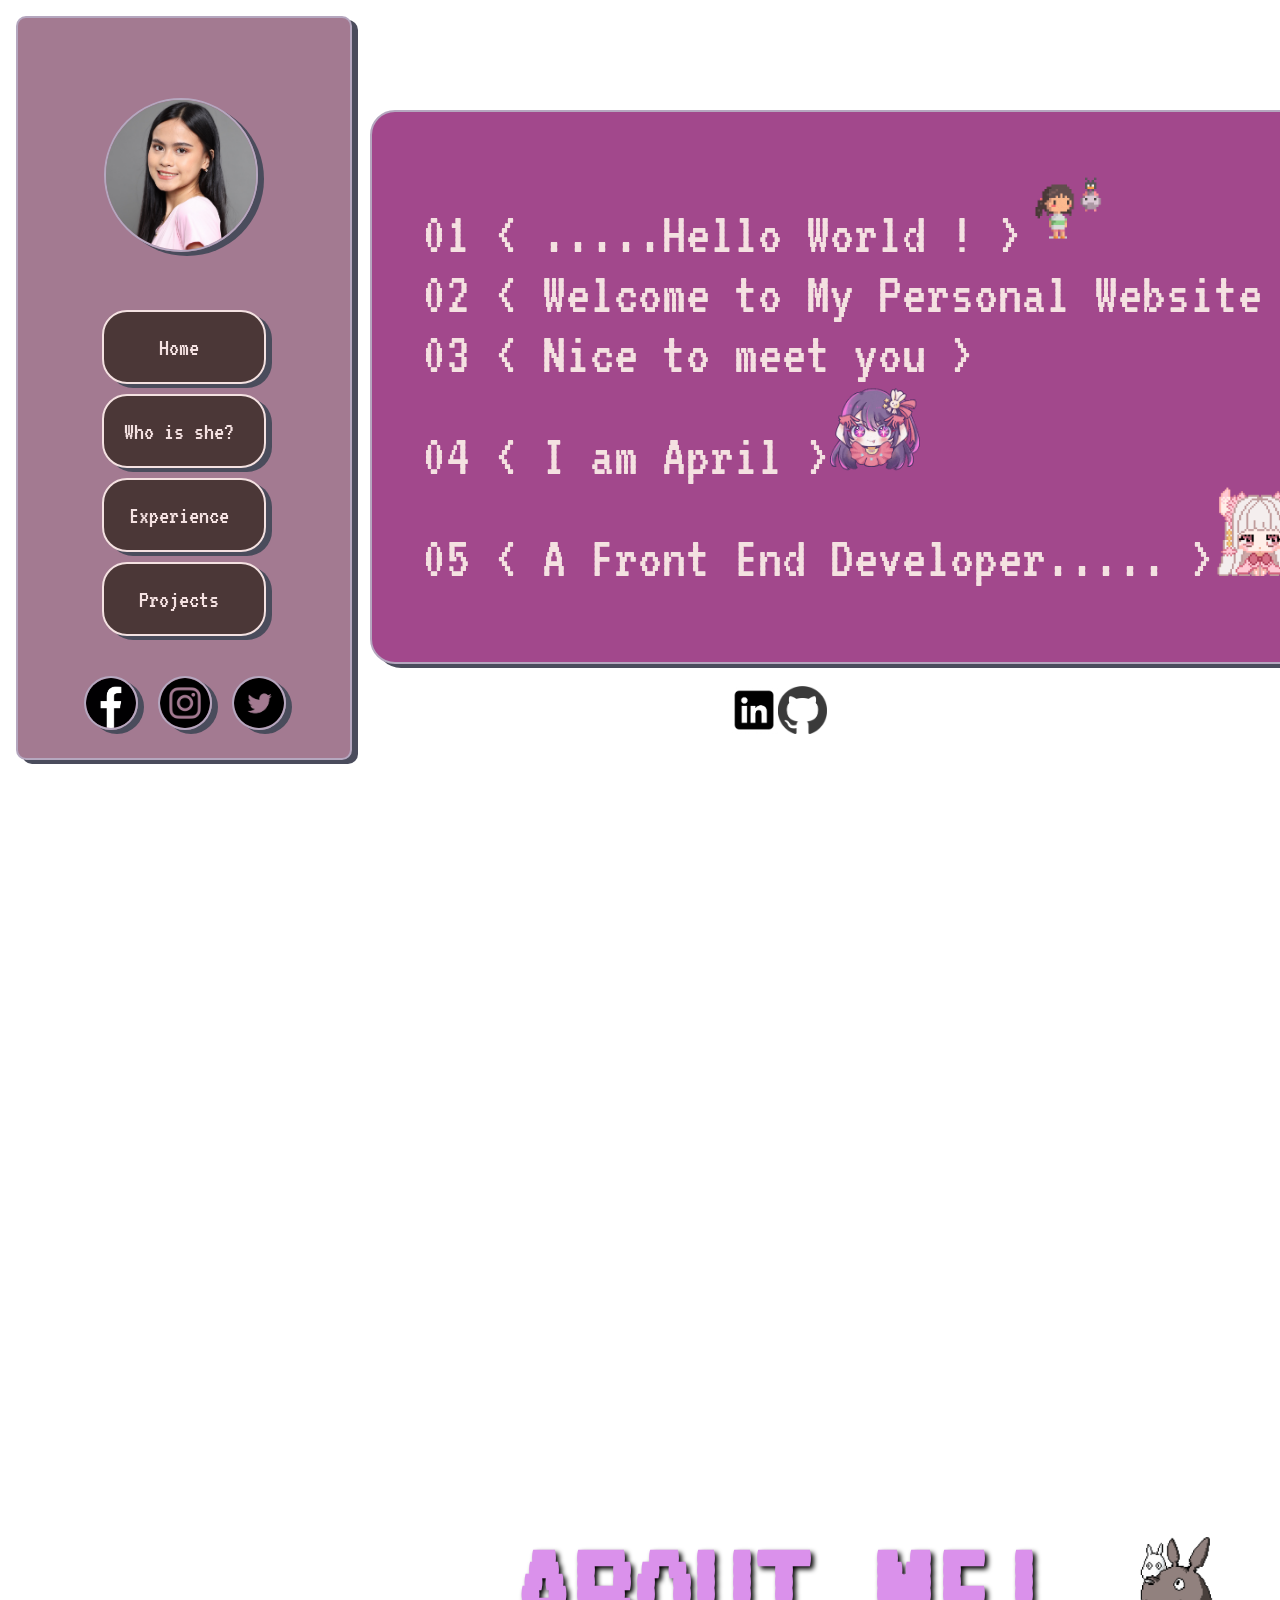
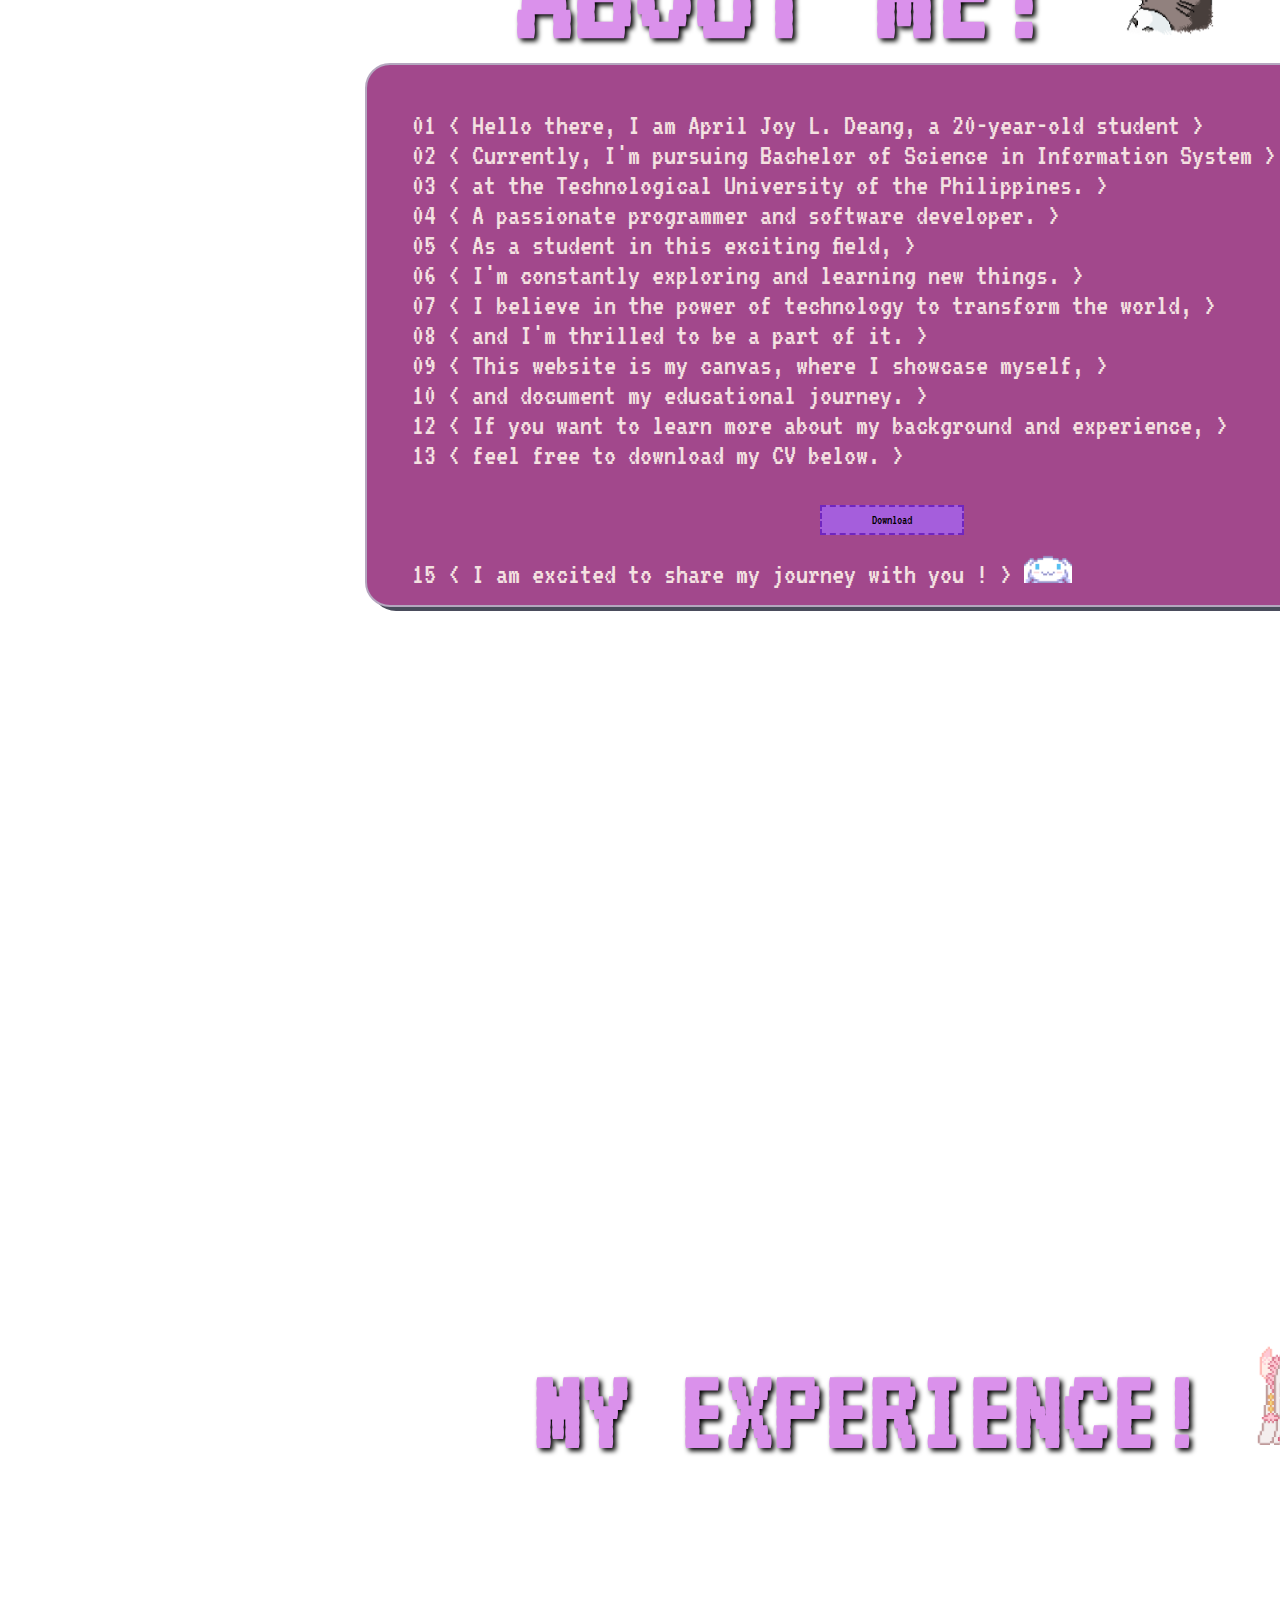
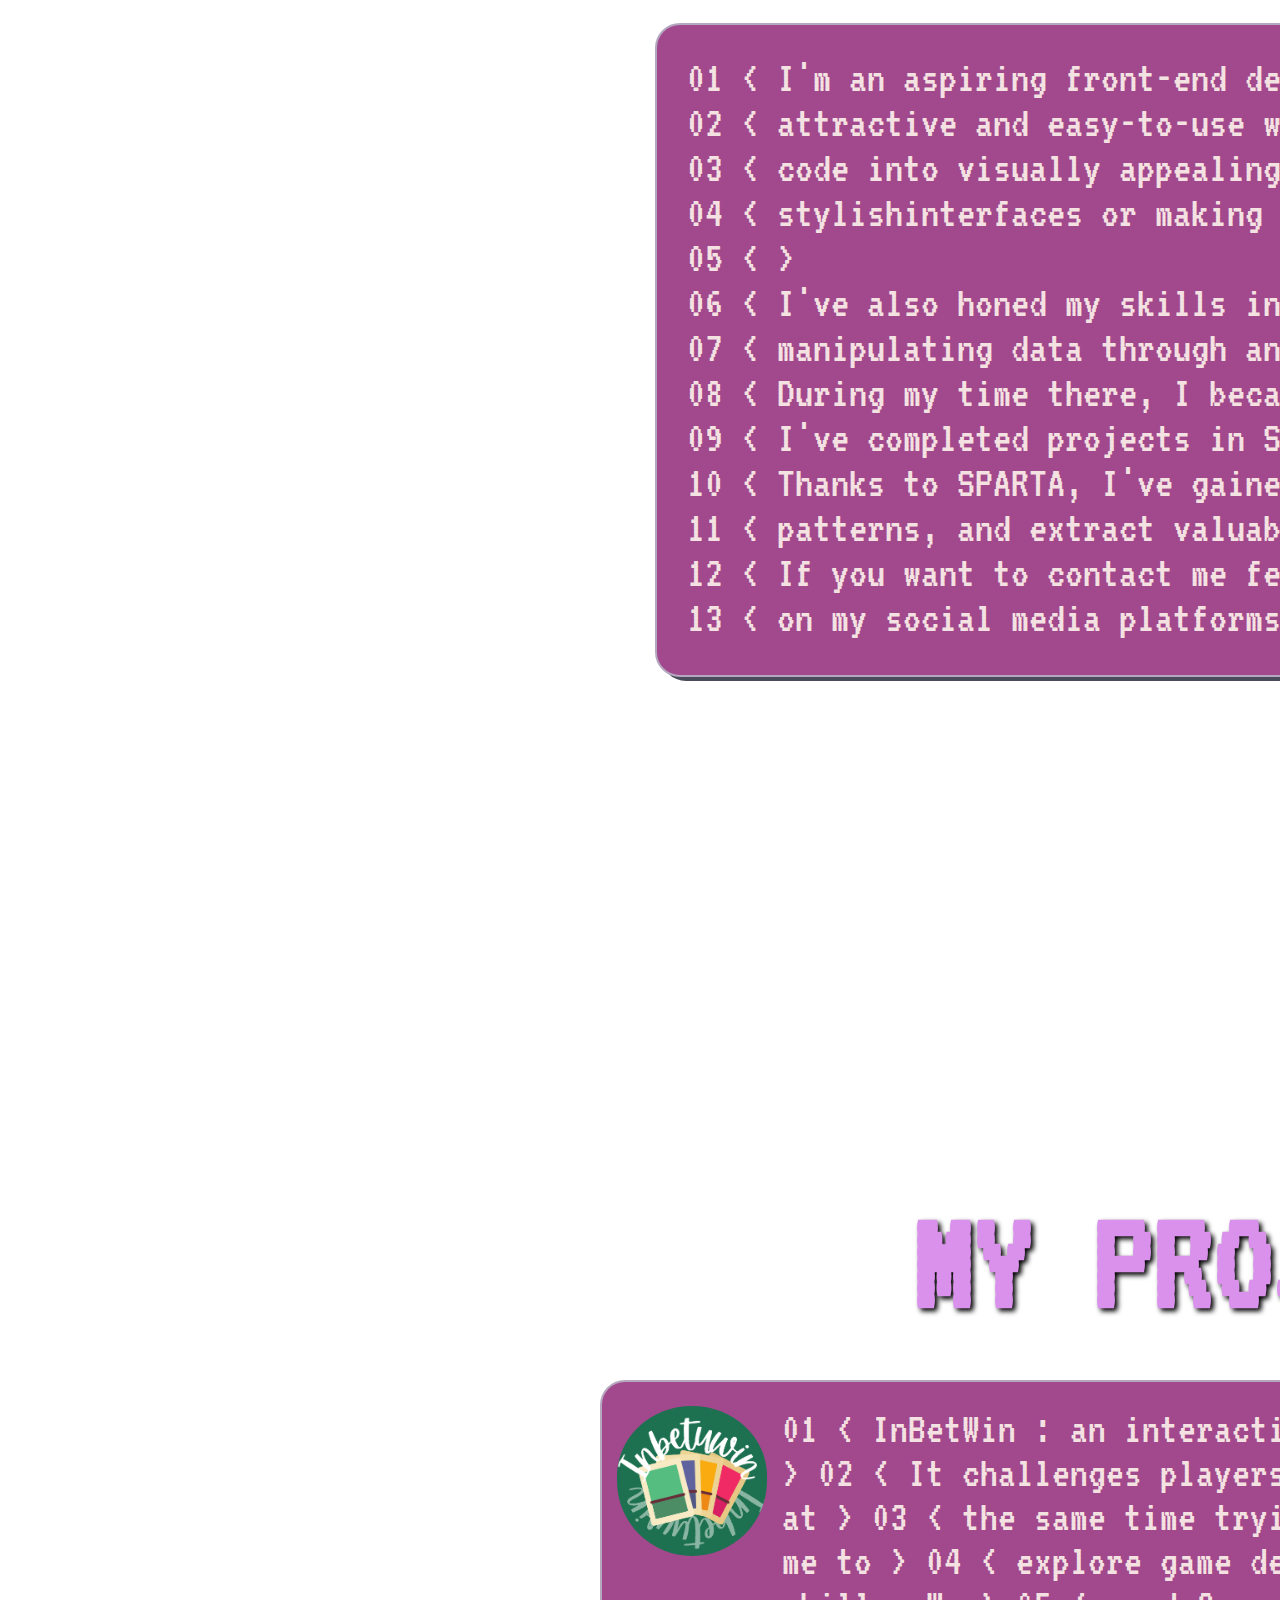
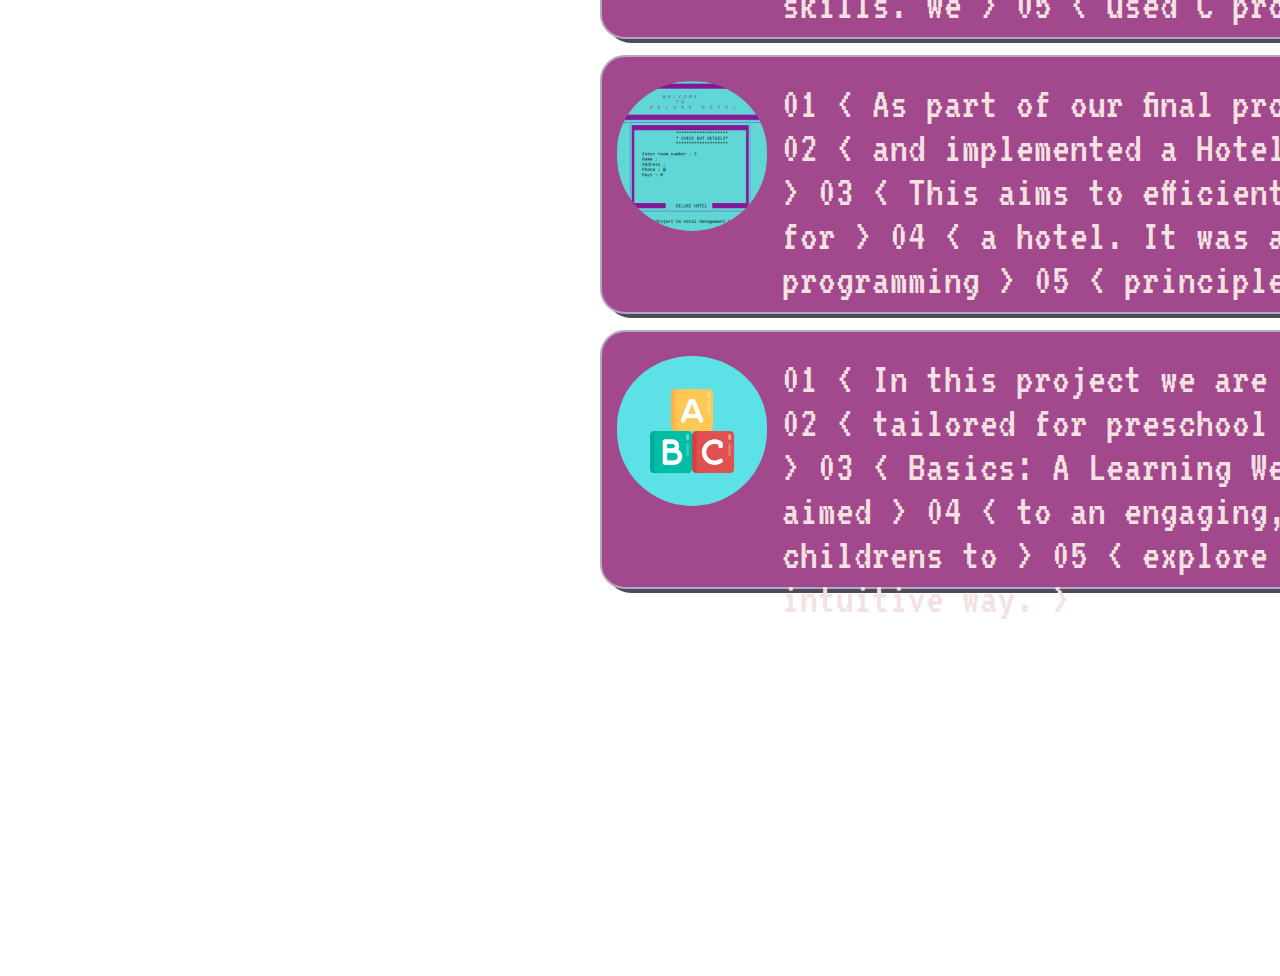
==== commit 6b0df9e3: "FIXED THE responsiveness" ====
--- a/index.html
+++ b/index.html
@@ -2,7 +2,7 @@
 <html lang="en">
 <head>
   <meta charset="UTF-8" /> 
-    <meta name="viewport" content="width=device-width, initial-scale=1.0" />
+    <meta name="viewport" content="width=device-width, initial-scale=1, maximum-scale=1, user-scalable=no" />
     <title>Dadulsawol Portfolio</title>
     <link rel="stylesheet" href="style.css"/>
     <link rel="stylesheet" href="mediaqueries.css"/>
@@ -120,7 +120,7 @@
           >
             Download
           </button>
-        <p>15 < I am excited to share my journey with you ! > <img src="./assets/design.gif" alt="cinna" style="width:48px;height:48px;"> </p>
+        <p>15 < I am excited to share my journey with you ! > <img src="./assets/design.gif" alt="cinna"> </p>
       </div>
     </section>
 
--- a/style.css
+++ b/style.css
@@ -213,6 +213,11 @@
   bottom: 120px;
 }
 
+.my_whoishe img {
+  height: 48px;
+  width: 48px;
+}
+
 .cv {
   padding-left: 50px;
   padding-right: 50px;
@@ -237,6 +242,11 @@
   bottom: 1px;
 }
 
+.experience img {
+  height: 48px;
+  width: 48px;
+}
+
 .mytitle_experience {
   position: relative;
   color: #da91eb; 
--- a/mediaqueries.css
+++ b/mediaqueries.css
@@ -9,15 +9,16 @@
   }
   
   #navs {
-    width: 500px;
-    height: 1010px;
+    width: 300px;
+    height: 580px;
+  
   }
 
   #navs img {
-    height: 250px;
-    left: 60px;
-    position: relative;
-    width: 250px;
+    height: 150px;
+    left: 20px;
+    position: relative;
+    width: 150px;
   }
 
   .introduction img {
@@ -27,42 +28,36 @@
   
 
   .nav-links button {
-    font-size: 30px;
-    width: 200px;
-    height: 70px;
-    margin-top: 25px;
-
+    font-size: 25px;
+    width: 150px;
+    height: 50px;
+    margin-top: 0px;
+    padding: 10px;
+    padding-left: 0px;
   }
 
   .introduction {
-    left: 390px;
-    top: 100px;
-    height: 550px;
-    width: 1540px;
-    font-size: 100px;
+    left: 170px;
+    top: -90px;
+    height: 450px;
+    width: 950px;
+    font-size: 60px;
   }
 
   #socials-container {
-    top: 350px;
+    top: -30px;
   }
 
   #socials img{
-    height:90px;
-    width: 90px;
-    left: 80px;
-    top: 40px;
-  }
-
-  #socials-container img{
-    height: 100px;
-    width: 100px;
-    left: 500px;
-    top: 500px;
+    height:50px;
+    width: 50px;
+    left: 40px;
+    top: 5px;
   }
 
   .mytitle_about{
     margin-bottom: 100px;
-    left: 360px;
+    left: 0px;
   }
   
   .mytitle_about h1 {
@@ -78,24 +73,23 @@
   }
 
   .my_whoishe{
-    left: 524px;
-    width: 1570px;
-    height: 800px
+    left: 315px;
+    width: 970px;
+    height: 450px
   }
 
   .my_whoishe p{
-    font-size: 54px;
+    font-size: 30px;
   }
 
   .mytitle_experience h1 {
-    font-size: 150px;
+    font-size: 120px;
     width: 1500px;
-    top: 10px;
   }
 
   .mytitle_experience {
     margin-bottom: 100px;
-    left: 360px;
+    left: 80px;
   }
 
   .mytitle_experience img {
@@ -453,4 +447,184 @@
     height: 300px;
     position:relative;
   }
-}+}
+
+/* FOR Mobile 320px */
+@media screen and (max-width: 320px) {
+  section {
+    height: 120vh;
+  }
+
+  body {
+    overflow-x: hidden;
+  }
+
+  .introduction img {
+    height: 20px;
+    width: 20px;
+  }
+
+  #navs {
+    display: none;
+  }
+
+  #hamburger-nav {
+    display: flex;
+    position: fixed;
+    gap: 190px;
+  }
+
+  .hamburger-logo a {
+    font-size: 40px;
+    left: 5px;
+  }
+
+  .menu-links a {
+    padding-left: 390px;
+  }
+
+  .menu-links {
+    height: 500px;
+    width: 500px;
+  }
+
+  .formobile img {
+    height: 120px;
+    width: 120px;
+  }
+
+  .formobile {
+    left: 80px;
+    padding: 20px;
+    padding-top: 5px;
+  }
+
+  .introduction p {
+    padding: 0px;
+    padding-top: 10px;
+  }
+
+  .introduction {
+    height: 200px;
+    width: 260px;
+    padding: 20px;
+    left: -190px;
+    top: 150px;
+    font-size: 18px;
+  }
+
+
+  #socials-container img{
+    height: 40px;
+    width: 40px;
+    left: -120px;
+    top: 30px;
+  }
+
+  .mytitle_about{
+    left: -690px;
+    top: auto;
+  }
+  
+  .mytitle_about h1 {
+    font-size: 50px;
+  }
+
+  .mytitle_about img {
+    top: 1%;
+    height: 40px;
+    width: 40px;
+  }
+
+  .my_whoishe{
+    height: 370px;
+    width: 290px;
+    padding: 9px;
+    left: -44px;
+    top: auto;
+  }
+
+  .my_whoishe p{
+    padding: 0%;
+    padding-top: 10px;
+    font-size: 10px;
+  }
+
+  .my_whoishe .cv {
+    padding: 0px;
+    height: 25px;
+    font-size: 10px;
+  }
+
+  .mytitle_experience h1 {
+    font-size: 40px;
+  }
+
+  .my_whoishe img {
+    height: 40px;
+    width: 40px;
+  }
+
+  .mytitle_experience {
+    left: -690px;
+    top: -40px;
+  }
+
+  .mytitle_experience img {
+    top: 1%;
+    height: 40px;
+    width: 40px;
+  }
+
+  .experience {
+    height: 260px;
+    width: 290px;
+    padding: 9px;
+    left: -44px;
+    top: auto;
+  }
+
+  #experience p {
+    padding: 0%;
+    padding-top: 10px;
+    font-size: 9px; 
+  }
+
+  .mytitle_projects {
+    left: -40px;
+    top: 40px;
+  }
+
+  .mytitle_projects img {
+    top: 0%;
+    left: 0px;
+    height: 40px;
+    width: 40px;
+  }
+
+  .mytitle_projects h1 {
+    font-size: 50px;
+  }
+
+  .project {
+    height: 90px;
+    width: 290px;
+    padding: 9px;
+    left: 0px;
+    top: auto;
+  }
+
+  .project p {
+    padding: 0%;
+    padding-top: 10px;
+    font-size: 10px;
+  }
+
+  #projects img {
+    position: relative;
+    height: 40px;
+    padding: 5px;
+    width: 40px;
+  }
+}
+
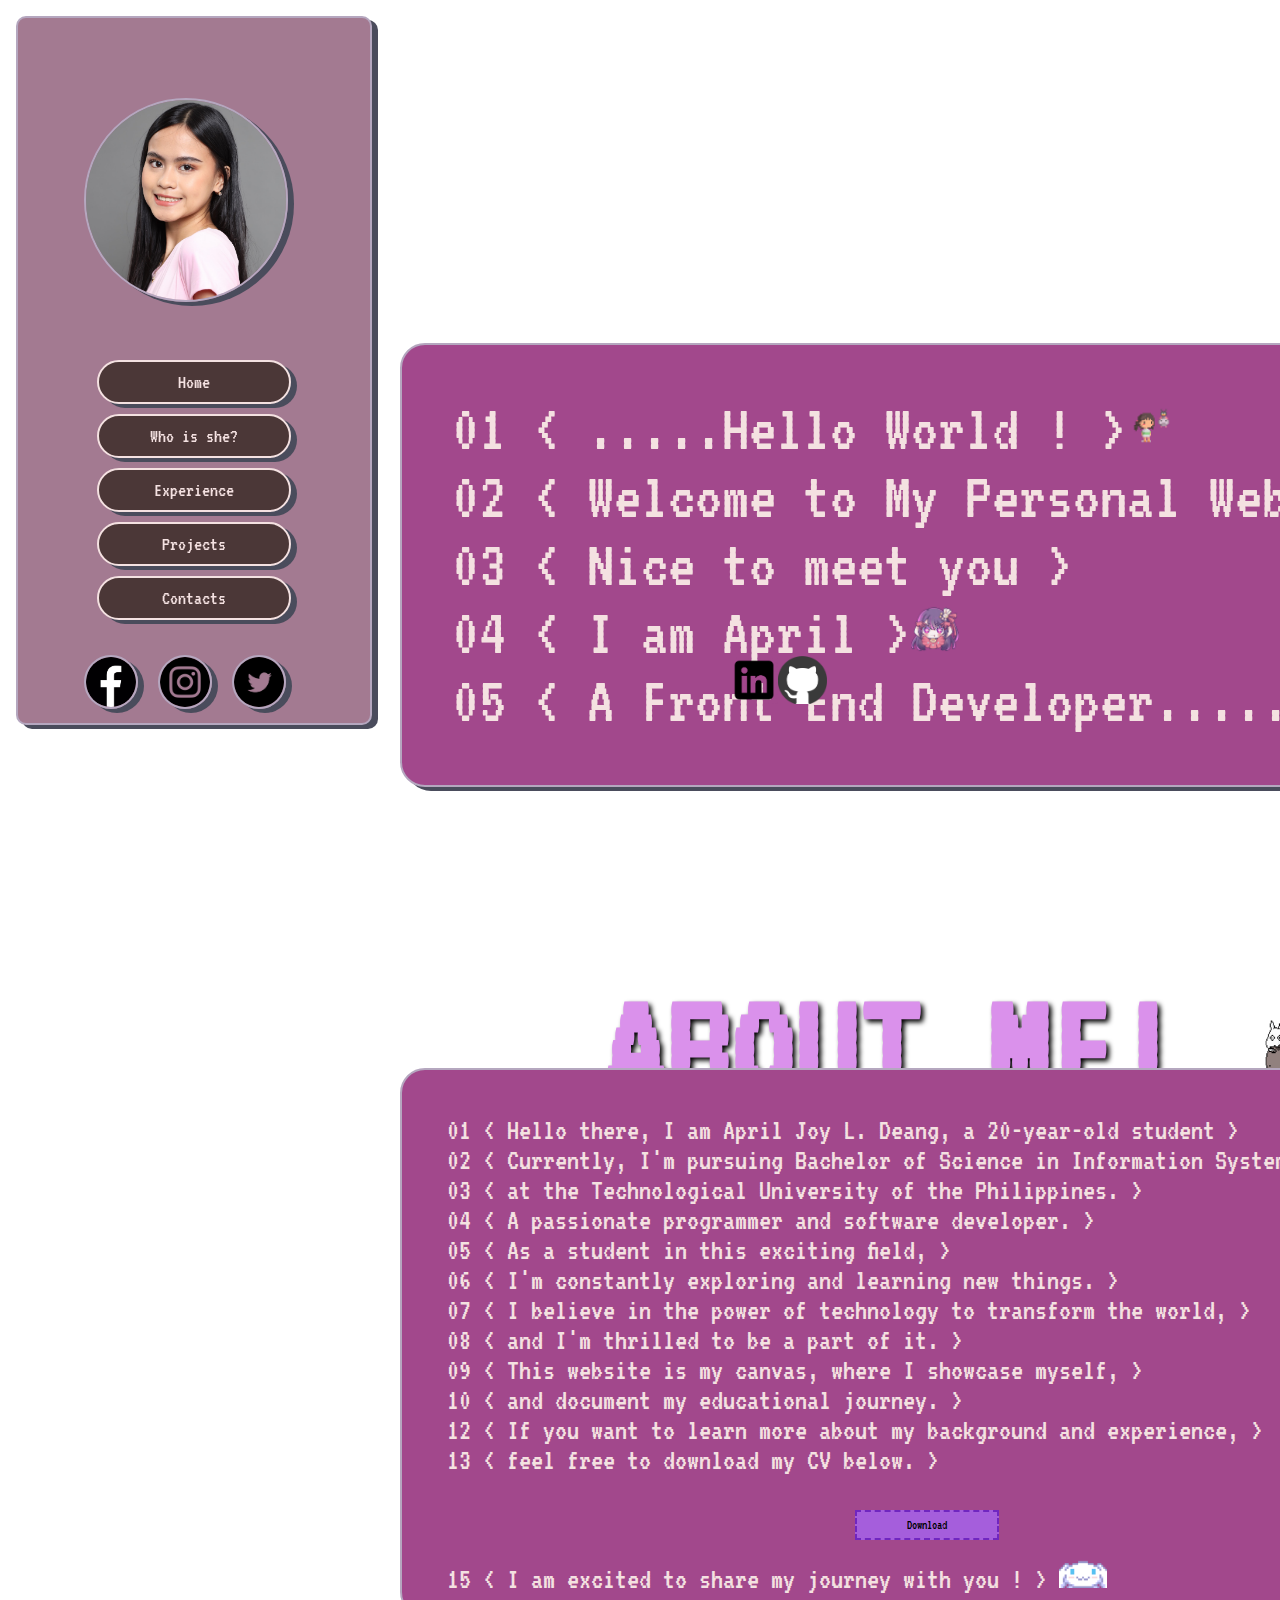
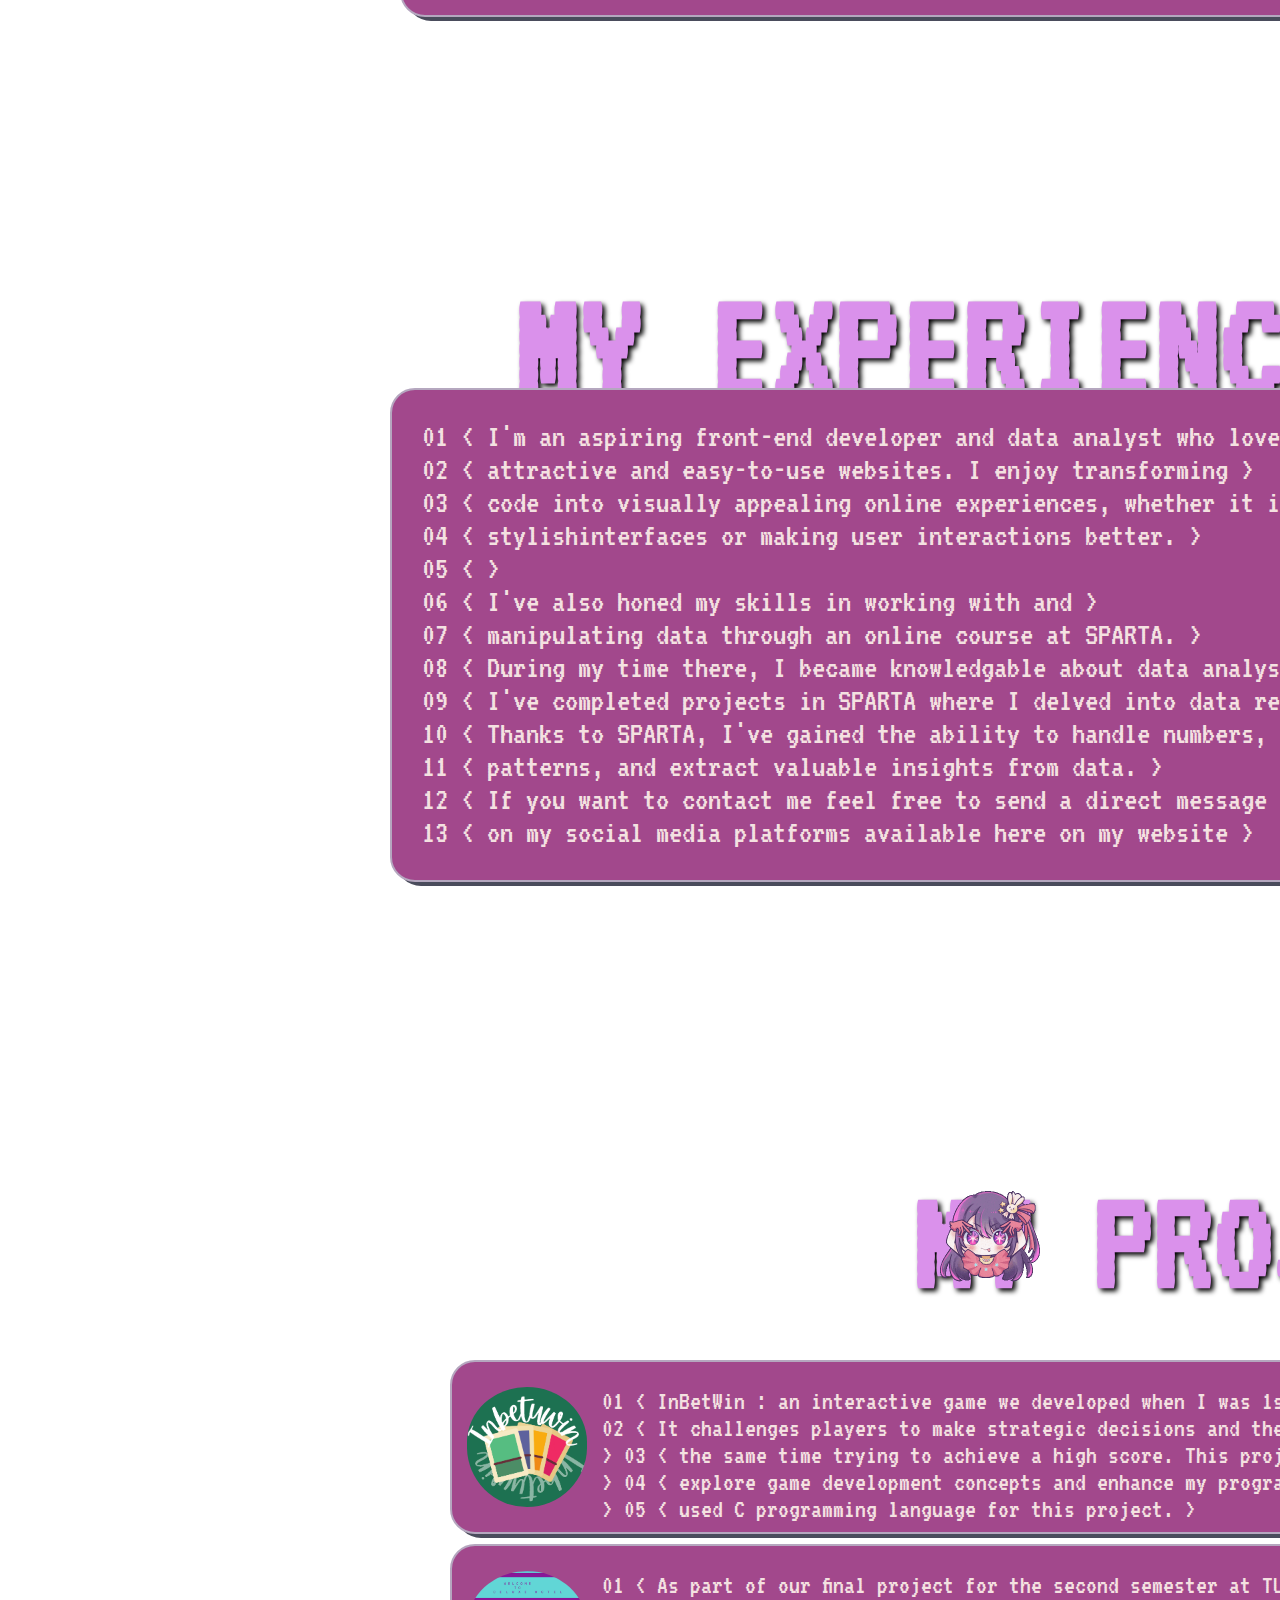
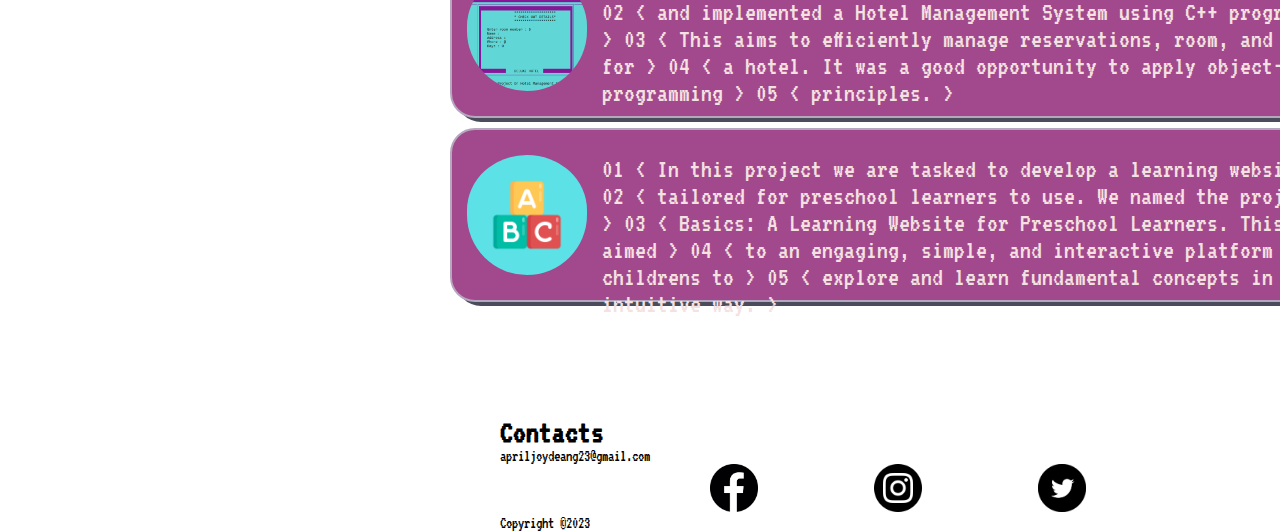
==== commit 1603c9ba: "fixed minor things" ====
--- a/index.html
+++ b/index.html
@@ -22,7 +22,7 @@
           <li><a href="#about" onclick="toggleMenu()">About</a></li>
           <li><a href="#experience" onclick="toggleMenu()">Experience</a></li>
           <li><a href="#projects" onclick="toggleMenu()">Projects</a></li>
-          <li><a href="#contact" onclick="toggleMenu()">Contacts</a></li>
+          <li><a href="#contacts" onclick="toggleMenu()">Contacts</a></li>
         </div>
       </div>
     </nav>
@@ -40,26 +40,28 @@
         <li><a href="#about"><button>Who is she?</button></a></li>
         <li><a href="#experience"><button>Experience</button></a></li>
         <li><a href="#projects"><button>Projects</button></a></li>
+        <li><a href="#contacts"><button>Contacts</button></a></li>
       </ul>
       <div id="socials">
         <img
-          src="./assets/fb.png"
-          alt="My Facebook"
-          class="icons"
-          onclick="location.href='https://www.facebook.com/aprljydng/'"
-        />
-        <img
-          src="./assets/ig.png"
-          alt="My Instagram"
-          class="icons"
-          onclick="location.href='https://www.instagram.com/dadulsawol_wu/'"
-        />
-        <img
-          src="./assets/twtr.png"
-          alt="My Twitter"
-          class="icons"
-          onclick="location.href='https://twitter.com/dadulsawol_wu'"
-        />
+            src="./assets/fb.png"
+            alt="My Facebook"
+            class="icons"
+            onclick="window.open('https://www.facebook.com/aprljydng/')"
+          />
+          <img
+            src="./assets/ig.png"
+            alt="My Instagram"
+            class="icons"
+            onclick="window.open('https://www.instagram.com/dadulsawol_wu/')"
+            onclick="location.href='https://www.instagram.com/dadulsawol_wu/'"
+          />
+          <img
+            src="./assets/twtr.png"
+            alt="My Twitter"
+            class="icons"
+            onclick="window.open('https://twitter.com/dadulsawol_wu')"
+          />
       </div>
     </nav>
 
@@ -196,8 +198,31 @@
 
     </section>
 
-    <footer>
-
+    <footer id="contacts">
+
+      <div class="cont">
+        <h1>Contacts</h1>
+          <p>apriljoydeang23@gmail.com</p>
+          <img
+            src="./assets/fb.png"
+            alt="My Facebook"
+            class="icons"
+            onclick="window.open('https://www.facebook.com/aprljydng/')"
+          />
+          <img
+            src="./assets/ig.png"
+            alt="My Instagram"
+            class="icons"
+            onclick="window.open('https://www.instagram.com/dadulsawol_wu/')"
+          />
+          <img
+            src="./assets/twtr.png"
+            alt="My Twitter"
+            class="icons"
+            onclick="window.open('https://twitter.com/dadulsawol_wu')"
+          />
+        <p>Copyright ©2023</p>
+      </div>
 
     </footer>
 
--- a/style.css
+++ b/style.css
@@ -78,7 +78,7 @@
   box-shadow: 6px 4px #4a4c5c;
   box-sizing: content-box;
   margin: 0px;
-  padding: 15px;
+  padding: 10px;
   padding-left: 50px;
   padding-right: 50px;
   width: 90px;
@@ -86,7 +86,7 @@
   border: 2px;
   border-style: solid;
   border-radius: 25px;
-  transition: 1.5s;
+  transition: 1s;
 }
 
 .nav-links button:hover {
@@ -359,6 +359,20 @@
   bottom: 40px;
 }
 
+/*FOOTER*/
+
+.cont {
+  left: 500px;
+  position: relative;
+}
+
+.cont img {
+  left: 100px;
+  padding-left: 10px;
+  margin-left: 100px;
+  position: relative;
+}
+
 /* HAMBORGIR NAV */
 
 #hamburger-nav {
--- a/mediaqueries.css
+++ b/mediaqueries.css
@@ -1,113 +1,5 @@
 /* FOR LAPTOP L-1440px */
 @media screen and (max-width: 1440px) {
-  section {
-    height: 160vh;
-  }
-
-  #hamburger-nav {
-    display: none;
-  }
-  
-  #navs {
-    width: 300px;
-    height: 580px;
-  
-  }
-
-  #navs img {
-    height: 150px;
-    left: 20px;
-    position: relative;
-    width: 150px;
-  }
-
-  .introduction img {
-    height: 90px;
-    width: 90px;
-  }
-  
-
-  .nav-links button {
-    font-size: 25px;
-    width: 150px;
-    height: 50px;
-    margin-top: 0px;
-    padding: 10px;
-    padding-left: 0px;
-  }
-
-  .introduction {
-    left: 170px;
-    top: -90px;
-    height: 450px;
-    width: 950px;
-    font-size: 60px;
-  }
-
-  #socials-container {
-    top: -30px;
-  }
-
-  #socials img{
-    height:50px;
-    width: 50px;
-    left: 40px;
-    top: 5px;
-  }
-
-  .mytitle_about{
-    margin-bottom: 100px;
-    left: 0px;
-  }
-  
-  .mytitle_about h1 {
-    font-size: 150px;
-    position: relative;
-    width: 1500px;
-    top: 10px;
-  }
-
-  .mytitle_about img {
-    height: 100px;
-    width: 100px;
-  }
-
-  .my_whoishe{
-    left: 315px;
-    width: 970px;
-    height: 450px
-  }
-
-  .my_whoishe p{
-    font-size: 30px;
-  }
-
-  .mytitle_experience h1 {
-    font-size: 120px;
-    width: 1500px;
-  }
-
-  .mytitle_experience {
-    margin-bottom: 100px;
-    left: 80px;
-  }
-
-  .mytitle_experience img {
-    height: 100px;
-    width: 100px;
-  }
-
-  .experience {
-    top: 0px;
-    left: 605px;
-    width: 1425px;
-    height: 590px
-  }
-
-  #experience p {
-    font-size: 45px;
-  }
-
   .mytitle_projects {
     height: 100px;
     left: 800px;
@@ -125,165 +17,25 @@
     font-size: 150px;
     white-space: nowrap;
   }
-
-  .project {
-    left: 600px;
-    height: 250px;
-    width: 1600px;
-  }
-
-  .project p {
-    font-size: 44px;
-  }
-
-  #projects img {
-    position: relative;
-    height: 150px;
-    width: 150px;
-    bottom: 1px;
-  }
 }
 
 /* FOR LAPTOP S-1024px */
 
 @media screen and (max-width: 1024px) {
-  section {
-    height: 260vh;
-  }
-
   #hamburger-nav {
     display: none;
   }
 
-  #navs {
-    width: 600px;
-    height: 1200px;
-  }
-
-  .introduction {
-    left: 500px;
-    top: 250px;
-    height: 500px;
-    width: 1350px;
-    font-size: 90px;
-  }
-
-  #socials-container {
-    top: 350px;
-  }
-
-  #socials img{
-    height: 90px;
-    width: 90px;
-    left: 140px;
-  }
-
-  #socials-container img{
-    height: 100px;
-    width: 100px;
-    left: 760px;
-    top: 650px;
-  }
-
-  .mytitle_about{
-    top: 1%;
-    margin-bottom: 100px;
-    left: 560px;
-  }
   
   .mytitle_about h1 {
     font-size: 250px;
     width: 1500px;
   }
 
-  .mytitle_about img {
-    position: relative;
-    height: 200px;
-    width: 200px;
-    bottom: 1px;
-  }
-
-  .my_whoishe {
-    left: 600px;
-    top: 120px;
-    width: 1440px;
-    height: 800px
-  }
-
-  .my_whoishe p{
-    font-size: 50px;
-  }
-
-  .my_whoishe button{
-    height: 50px;
-    font-size: 50px;
-  }
-
-  .my_whoishe button p{
-    font-size: 80px;
-  }
-
   .mytitle_experience h1 {
     font-size: 200px;
     width: 1500px;
   }
-
-  .mytitle_experience {
-    top: 1%;
-    margin-bottom: 100px;
-    left: 560px;
-  }
-
-  .mytitle_experience img {
-    position: relative;
-    height: 150px;
-    width: 150px;
-    bottom: 1px;
-  }
-
-  .experience {
-    left: 600px;
-    top: 120px;
-    width: 1440px;
-    height: 600px
-  }
-
-  #experience p {
-    font-size: 45px;
-  }
-
-  .mytitle_projects h1 {
-    font-size: 120px;
-    width: 1500px;
-  }
-
-  .mytitle_projects {
-    top: 1%;
-    margin-bottom: 100px;
-    left: 560px;
-  }
-
-  .mytitle_projects img {
-    position: relative;
-    height: 150px;
-    width: 150px;
-    bottom: 1px;
-  }
-
-  .project p {
-    font-size: 42px;
-  }
-
-  .project-container {
-    padding: 0px;
-  }
-
-  .project {
-    top: 40px;
-    left: 650px;
-    height: 300px;
-    width: 1500px;
-  }
 }
 
 /* MOBILE S-768 PX */
@@ -292,9 +44,6 @@
 
   body {
     overflow: visible;
-  }
-  section {
-    height: 400vh;
   }
 
   #navs {
@@ -321,14 +70,6 @@
     box-shadow: 6px 4px #4a4c5c;
   }
 
-  .introduction {
-    left: -160px;
-    top: 100%;
-    height: 1000px;
-    width: 2730px;
-    font-size: 180px;
-  }
-
   .introduction img {
     height: 160px;
     width: 160px;
@@ -351,44 +92,14 @@
     left: 1060px;
     top: 930px;
   }
-
-  .mytitle_about{
-    top: 1%;
-    margin-bottom: 100px;
-    left: 200px;
-  }
   
-  .mytitle_about h1 {
-    font-size: 350px;
-  }
-
   .mytitle_about img {
     position: absolute;
     height: 200px;
     top: 90px;
     width: 200px;
   }
-
-  .my_whoishe {
-    left: 50px;
-    top: 240px;
-    width: 2700px;
-    height: 1400px
-  }
-
-  .my_whoishe p{
-    font-size: 90px;
-  }
-
-  .my_whoishe button{
-    height: 50px;
-    font-size: 50px;
-  }
-
-  .my_whoishe button p{
-    font-size: 80px;
-  }
-
+ 
   .mytitle_experience h1 {
     font-size: 250px;
     left: 90px;
@@ -407,56 +118,27 @@
     top: 0px;
   }
 
-  .experience {
-    left: 0px;
-    top: 260px;
-    width: 2700px;
-    height: 1180px
-  }
-
-  #experience p {
-    font-size: 85px;
-  }
-
   .mytitle_projects {
     top: 2%;
     margin-bottom: 100px;
     left: 200px;
   }
 
-  
   .mytitle_projects h1 {
     font-size: 240px;
   }
 
-  .project p {
-    font-size: 70px;
-    padding: 50px;
-  }
-
-  .project {
-    top: 500px;
-    left: 100px;
-    height: 500px;
-    width: 2730px;
-  }
-
-  #projects img {
-    padding: 40px;
-    width: 300px;
-    height: 300px;
-    position:relative;
-  }
 }
 
 /* FOR Mobile 320px */
 @media screen and (max-width: 320px) {
   section {
-    height: 120vh;
+    height: 100vh;
   }
 
   body {
     overflow-x: hidden;
+
   }
 
   .introduction img {
@@ -494,9 +176,8 @@
   }
 
   .formobile {
-    left: 80px;
-    padding: 20px;
-    padding-top: 5px;
+    left: 100px;
+    margin-top: 0;
   }
 
   .introduction p {
@@ -513,7 +194,6 @@
     font-size: 18px;
   }
 
-
   #socials-container img{
     height: 40px;
     width: 40px;
@@ -626,5 +306,18 @@
     padding: 5px;
     width: 40px;
   }
-}
-
+  /*FOOTER*/
+
+.cont {
+  position: relative;
+  left: 10px;
+}
+
+.cont img {
+  padding: 5px;
+  left: 10px;
+  position: relative;
+}
+
+}
+
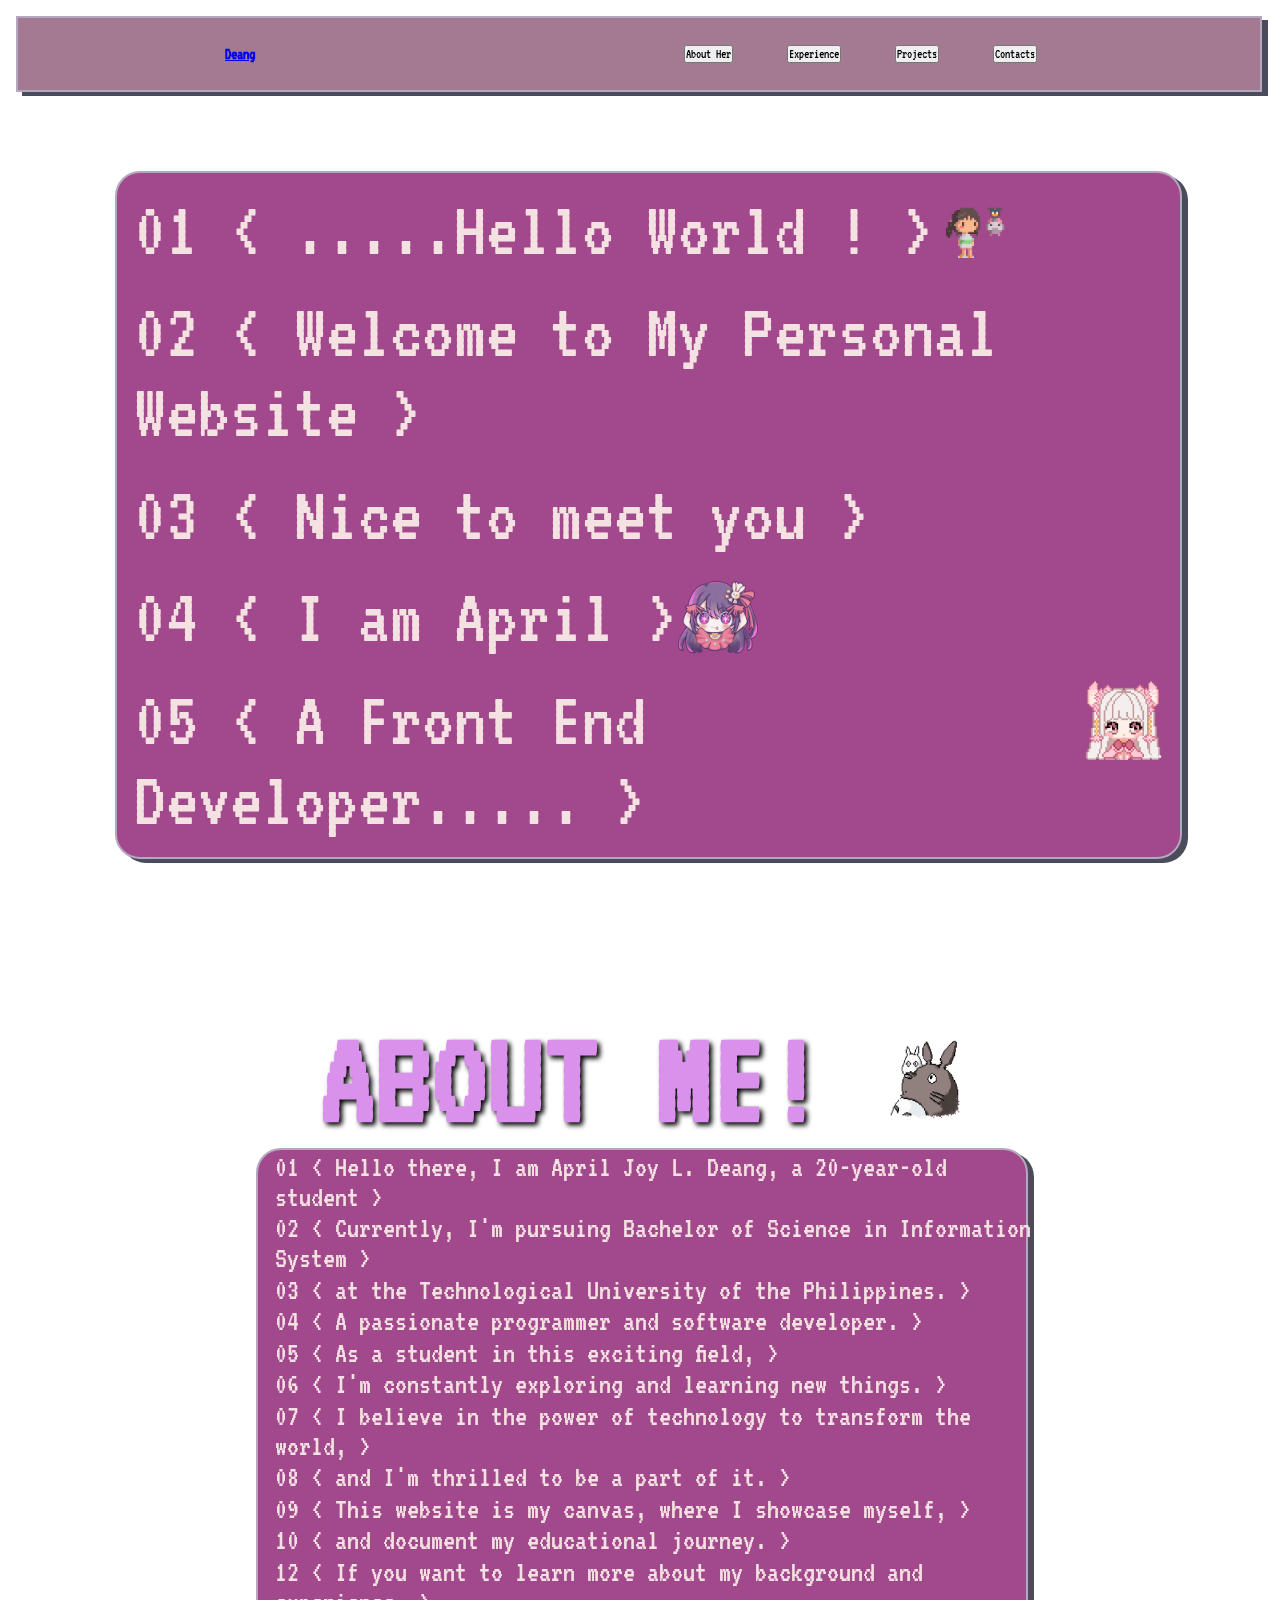
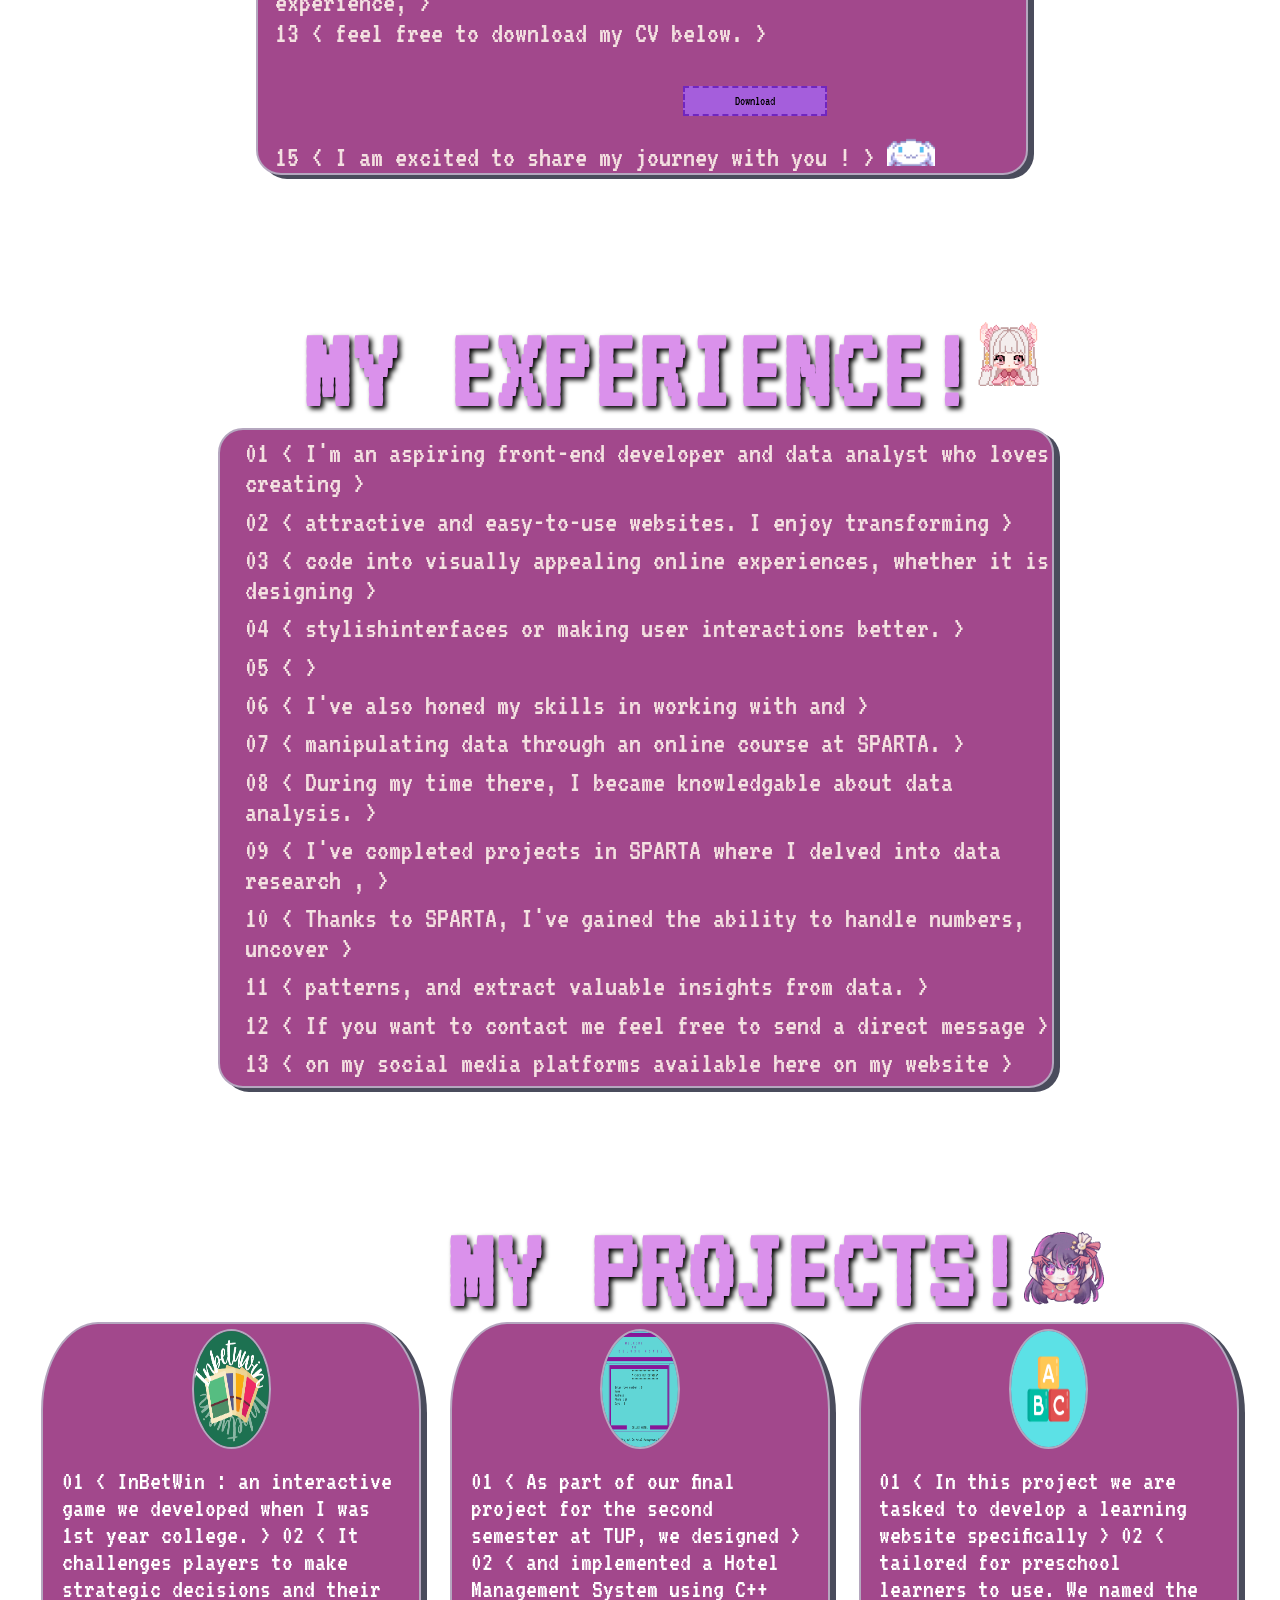
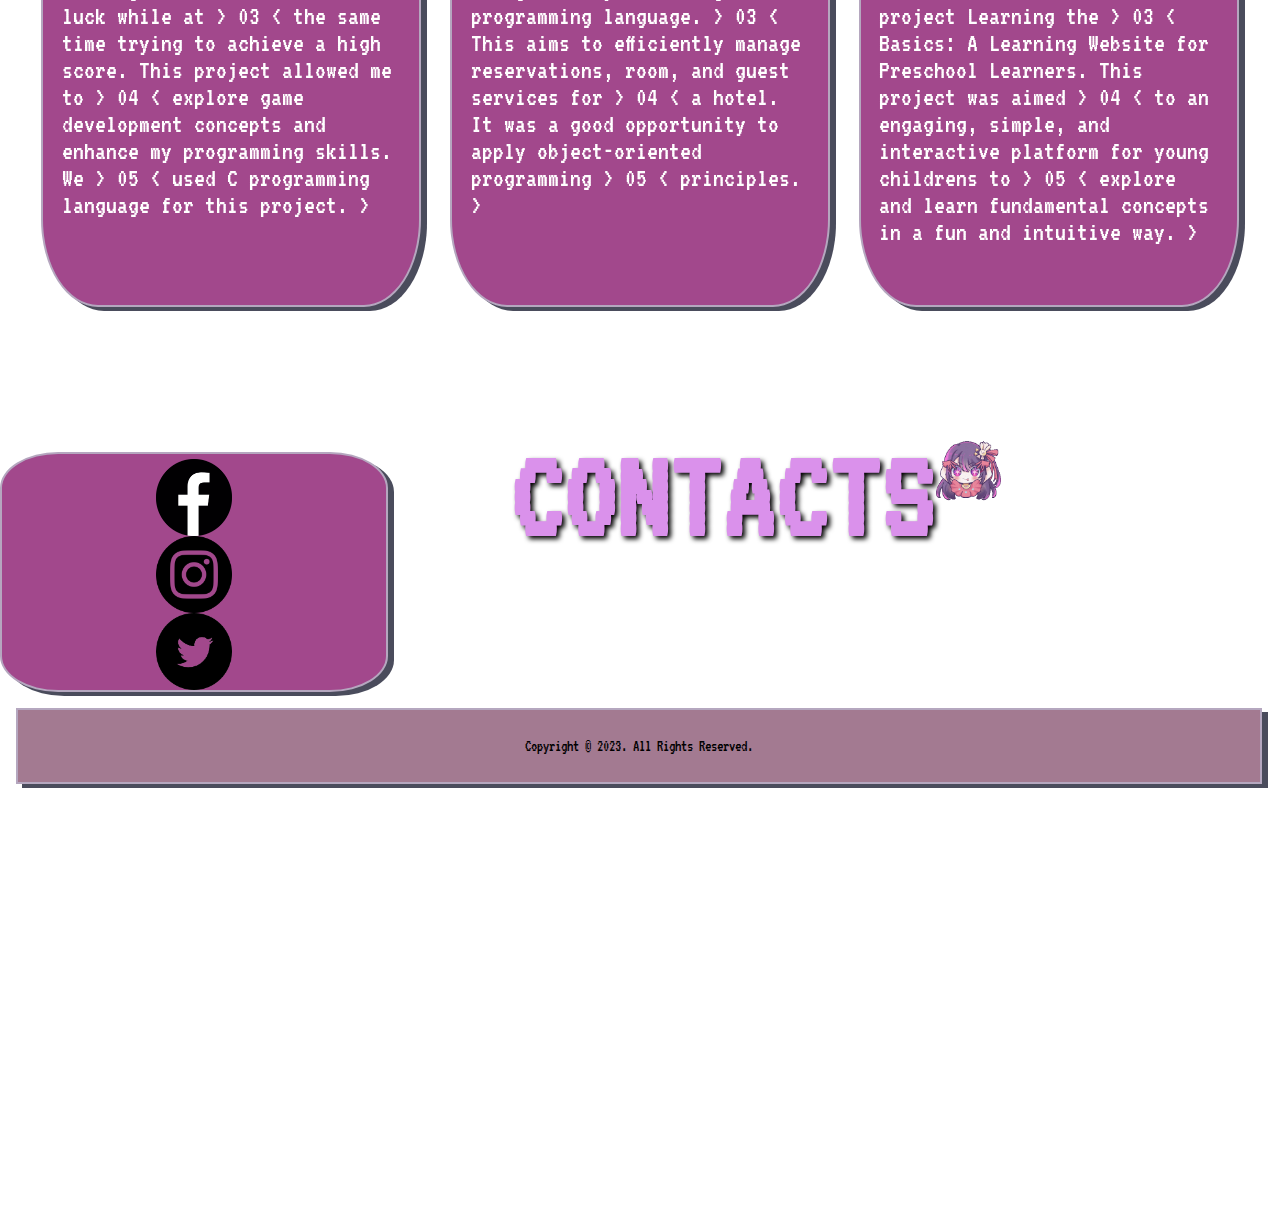
==== commit ba0df910: "changed my layout" ====
--- a/index.html
+++ b/index.html
@@ -9,153 +9,153 @@
   </head>
 
   <body>
+    <nav id="NavBar">
+      <div class="WebsiteName">
+        <a href="#page" class="logo"><b>Deang</b></a>
+      </div>
 
-    <nav id="hamburger-nav">
-      <div class="hamburger-logo"><a href="#page">Home</a></div>
-      <div class="hamburger-menu">
-        <div class="hamburger-icon" onclick="toggleMenu()">
-          <span></span>
-          <span></span>
-          <span></span>
+      <div class="ToggleButton">
+        <img
+        src="./assets/HamburgerNav.svg"
+        alt="HamburgerNav"
+        id="HamburgerNav"
+        />
         </div>
-        <div class="menu-links">
-          <li><a href="#about" onclick="toggleMenu()">About</a></li>
-          <li><a href="#experience" onclick="toggleMenu()">Experience</a></li>
-          <li><a href="#projects" onclick="toggleMenu()">Projects</a></li>
-          <li><a href="#contacts" onclick="toggleMenu()">Contacts</a></li>
-        </div>
+
+      <div class="WebsiteLinks">
+          <ul class="NavBarLinks">
+            <li><a href="#about"><button>About Her</button></a></li>
+            <li><a href="#experience"><button>Experience</button></a></li>
+            <li><a href="#projects"><button>Projects</button></a></li>
+            <li><a href="#contacts"><button>Contacts</button></a></li>
+          </ul>
       </div>
-    </nav>
-    
-    <div class="formobile">
-      <img src="./assets/Deang_DP.jpg" alt="picture">
+
+      <div class="DropdownMenu">
+          <li><a href="#about"><button>About Her</button></a></li>
+          <li><a href="#experience"><button>Experience</button></a></li>
+          <li><a href="#projects"><button>Projects</button></a></li>
+          <li><a href="#contacts"><button>Contacts</button></a></li>
+    </div>
+  </nav>
+
+  <section id="page">
+    <div class="introduction">
+      <p>01 < .....Hello World ! ><img src="./assets/helloworld.gif" alt="Computer man" ></p>
+      <p>02 < Welcome to My Personal Website ></p>
+      <p>03 < Nice to meet you  ></p>
+      <p>04 < I am April ></I><img src="./assets/aprilgif.gif" alt="Computer man"></p>
+      <p>05 < A Front End Developer..... ><img src="./assets/forintro.gif" alt="Computer man"> </p>
+    </div>
+  </section>
+
+  <section id="about">
+    <div class="mytitle_about">
+      <h1> ABOUT ME! <img
+        src="./assets/aboutme.gif"
+        alt="My Github"
+        class="icon"
+        onclick="location.href='https://github.com/dadulsawol'">
+      </p>
+    </div>
+    <div class="my_whoishe">
+      <p>01 < Hello there, I am April Joy L. Deang, a 20-year-old student ></p>
+      <p>02 < Currently, I'm pursuing Bachelor of Science in Information System ></p>
+      <p>03 < at the Technological University of the Philippines. ></p>
+      <p>04 < A passionate programmer and software developer. > </p>
+      <p>05 < As a student in this exciting field, ></p>
+      <p>06 < I'm constantly exploring and learning new things. ></p>
+      <p>07 < I believe in the power of technology to transform the world, ></p>
+      <p>08 < and I'm thrilled to be a part of it. ></p>
+      <p>09 < This website is my canvas, where I showcase myself, ></p>
+      <p>10 < and document my educational journey. ></p>
+      <p>12 < If you want to learn more about my background and experience, ></p>
+      <p>13 < feel free to download my CV below. ></p>
+      <p>&nbsp</p>
+      <p>&nbsp&nbsp&nbsp&nbsp&nbsp&nbsp&nbsp&nbsp&nbsp&nbsp&nbsp&nbsp&nbsp&nbsp
+        &nbsp&nbsp&nbsp&nbsp&nbsp&nbsp&nbsp&nbsp&nbsp&nbsp&nbsp&nbsp&nbsp&nbsp
+        &nbsp&nbsp&nbsp <button
+          class="cv"
+          onclick="window.open('./assets/DEANG_CV.pdf')"
+        >
+          Download
+        </button>
+      <p>15 < I am excited to share my journey with you ! > <img src="./assets/design.gif" alt="cinna"> </p>
+    </div>
+  </section>
+
+  <section id="experience">
+    <div class="mytitle_experience">
+      <h1> MY EXPERIENCE! <img
+        src="./assets/forintro.gif"
+        alt="My Github"
+        class="icon"
+        onclick="location.href='https://github.com/dadulsawol'"/>
+      </h1>
     </div>
 
-    <div class="menu-bg" id="menu-bg"></div>
+    <div class="experience">
+      <p>01 < I'm an aspiring front-end developer and data analyst who loves creating ></p>
+      <p>02 < attractive and easy-to-use websites. I enjoy transforming ></p>
+      <p>03 < code into visually appealing online experiences, whether it is designing ></p>
+      <p>04 < stylishinterfaces or making user interactions better.  ></p>
+      <p>05 <  ></p>
+      <p>06 < I've also honed my skills in working with and ></p>
+      <p>07 < manipulating data through an online course at SPARTA. ></p>
+      <p>08 < During my time there, I became knowledgable about data analysis. ></p>
+      <p>09 < I've completed projects in SPARTA where I delved into data research , ></p>
+      <p>10 < Thanks to SPARTA, I've gained the ability to handle numbers, uncover ></p>
+      <p>11 < patterns, and extract valuable insights from data. ></p>
+      <p>12 < If you want to contact me feel free to send a direct message ></p>
+      <p>13 < on my social media platforms available here on my website ></p>
+    </div>
+  </section>
 
-    <nav id="navs">
-      <img src="./assets/Deang_DP.jpg" alt="picture">
-      <ul class="nav-links">
-        <li><a href="#page"><button>Home</button></a></li>
-        <li><a href="#about"><button>Who is she?</button></a></li>
-        <li><a href="#experience"><button>Experience</button></a></li>
-        <li><a href="#projects"><button>Projects</button></a></li>
-        <li><a href="#contacts"><button>Contacts</button></a></li>
-      </ul>
-      <div id="socials">
-        <img
-            src="./assets/fb.png"
-            alt="My Facebook"
-            class="icons"
-            onclick="window.open('https://www.facebook.com/aprljydng/')"
-          />
-          <img
-            src="./assets/ig.png"
-            alt="My Instagram"
-            class="icons"
-            onclick="window.open('https://www.instagram.com/dadulsawol_wu/')"
-            onclick="location.href='https://www.instagram.com/dadulsawol_wu/'"
-          />
-          <img
-            src="./assets/twtr.png"
-            alt="My Twitter"
-            class="icons"
-            onclick="window.open('https://twitter.com/dadulsawol_wu')"
-          />
-      </div>
-    </nav>
+  <section id="projects">
+    <div class="mytitle_projects">
+      <h1> MY PROJECTS! </h1> 
+      <img
+        src="./assets/aprilgif.gif"
+        alt="My Github"
+        class="icon"
+        onclick="location.href='https://github.com/dadulsawol'"/>
+      </p>
+    </div>
 
-    <section id="page">
-      <div class="intro">
-        <div class="introduction">
-          <p>01 < .....Hello World ! ><img src="./assets/helloworld.gif" alt="Computer man" ></p>
-          <p>02 < Welcome to My Personal Website ></p>
-          <p>03 < Nice to meet you  ></p>
-          <p>04 < I am April ></I><img src="./assets/aprilgif.gif" alt="Computer man"></p>
-          <p>05 < A Front End Developer..... ><img src="./assets/forintro.gif" alt="Computer man"> </p>
-        </div>
-        <div id="socials-container">
-          <img
-            src="./assets/linked.png"
-            alt="My LinkedIn"
-            class="icon"
-            onclick="location.href='https://ph.linkedin.com/in/april-joy-deang-438bb5259'"
-          />
-          <img
-            src="./assets/github.png"
-            alt="My Github"
-            class="icon"
-            onclick="location.href='https://github.com/dadulsawol'"
-          />
-        </div>
-      </div>
-    </section>
-
-    <section id="about">
-      <div class="mytitle_about">
-        <h1> ABOUT ME! <img
-          src="./assets/aboutme.gif"
-          alt="My Github"
-          class="icon"
-          onclick="location.href='https://github.com/dadulsawol'">
+    <div class="projectContainer">
+      <div class="project">
+        <img src="./assets/proj1.png" alt="picture">
+        <p>01 < InBetWin : an interactive game we developed when I was 1st year college. >
+          02 < It challenges players to make strategic decisions and their luck while at >
+          03 < the same time trying to achieve a high score. This project allowed me to >
+          04 < explore game development concepts and enhance my programming skills. We >
+          05 < used C programming language for this project. > 
         </p>
       </div>
-      <div class="my_whoishe">
-        <p>01 < Hello there, I am April Joy L. Deang, a 20-year-old student ></p>
-        <p>02 < Currently, I'm pursuing Bachelor of Science in Information System ></p>
-        <p>03 < at the Technological University of the Philippines. ></p>
-        <p>04 < A passionate programmer and software developer. > </p>
-        <p>05 < As a student in this exciting field, ></p>
-        <p>06 < I'm constantly exploring and learning new things. ></p>
-        <p>07 < I believe in the power of technology to transform the world, ></p>
-        <p>08 < and I'm thrilled to be a part of it. ></p>
-        <p>09 < This website is my canvas, where I showcase myself, ></p>
-        <p>10 < and document my educational journey. ></p>
-        <p>12 < If you want to learn more about my background and experience, ></p>
-        <p>13 < feel free to download my CV below. ></p>
-        <p>&nbsp</p>
-        <p>&nbsp&nbsp&nbsp&nbsp&nbsp&nbsp&nbsp&nbsp&nbsp&nbsp&nbsp&nbsp&nbsp&nbsp
-          &nbsp&nbsp&nbsp&nbsp&nbsp&nbsp&nbsp&nbsp&nbsp&nbsp&nbsp&nbsp&nbsp&nbsp
-          &nbsp&nbsp&nbsp <button
-            class="cv"
-            onclick="window.open('./assets/DEANG_CV.pdf')"
-          >
-            Download
-          </button>
-        <p>15 < I am excited to share my journey with you ! > <img src="./assets/design.gif" alt="cinna"> </p>
+      <div class="project">
+        <img src="./assets/proj2.png" alt="picture"> 
+        <p>01 < As part of our final project for the second semester at TUP, we designed >
+          02 < and implemented a Hotel Management System using C++ programming language. >
+          03 < This aims to efficiently manage reservations, room, and guest services for >
+          04 < a hotel. It was a good opportunity to apply object-oriented programming >
+          05 < principles. >
+       </p>
       </div>
-    </section>
+      <div class="project">
+        <img src="./assets/proj3.png" alt="picture">
+        <p>01 < In this project we are tasked to develop a learning website specifically >
+           02 < tailored for preschool learners to use. We named the project Learning the >
+           03 < Basics: A Learning Website for Preschool Learners. This project was aimed >
+           04 < to an engaging, simple, and  interactive platform for young childrens to >
+           05 < explore and learn fundamental concepts in a fun and intuitive way. >
+       </p> 
+      </div>
+    </div>
 
-    <section id="experience">
-      <div class="mytitle_experience">
-        <h1> MY EXPERIENCE! <img
-          src="./assets/forintro.gif"
-          alt="My Github"
-          class="icon"
-          onclick="location.href='https://github.com/dadulsawol'"/>
-        </h1>
-      </div>
-
-      <div class="experience">
-        <p>01 < I'm an aspiring front-end developer and data analyst who loves creating ></p>
-        <p>02 < attractive and easy-to-use websites. I enjoy transforming ></p>
-        <p>03 < code into visually appealing online experiences, whether it is designing ></p>
-        <p>04 < stylishinterfaces or making user interactions better.  ></p>
-        <p>05 <  ></p>
-        <p>06 < I've also honed my skills in working with and ></p>
-        <p>07 < manipulating data through an online course at SPARTA. ></p>
-        <p>08 < During my time there, I became knowledgable about data analysis. ></p>
-        <p>09 < I've completed projects in SPARTA where I delved into data research , ></p>
-        <p>10 < Thanks to SPARTA, I've gained the ability to handle numbers, uncover ></p>
-        <p>11 < patterns, and extract valuable insights from data. ></p>
-        <p>12 < If you want to contact me feel free to send a direct message ></p>
-        <p>13 < on my social media platforms available here on my website ></p>
-      </div>
-    </section>
-
-    <section id="projects">
-      <div class="mytitle_projects">
-        <h1> MY PROJECTS! </h1> 
+    <section id="contacts">
+      
+      <div class="mytitle_contacts">
+        <h1> CONTACTS </h1> 
         <img
           src="./assets/aprilgif.gif"
           alt="My Github"
@@ -163,47 +163,9 @@
           onclick="location.href='https://github.com/dadulsawol'"/>
         </p>
       </div>
-      
-      <div class="project-container">
-        <div class="project">
-          <img src="./assets/proj1.png" alt="picture" class="inbetwin">
-          <p>01 < InBetWin : an interactive game we developed when I was 1st year college. >
-            02 < It challenges players to make strategic decisions and their luck while at >
-            03 < the same time trying to achieve a high score. This project allowed me to >
-            04 < explore game development concepts and enhance my programming skills. We >
-            05 < used C programming language for this project. > 
-          </p>
-        </div>
-  
-        <div class="project">
-          <img src="./assets/proj2.png" alt="picture" class="inbetwin"> 
-          <p>01 < As part of our final project for the second semester at TUP, we designed >
-            02 < and implemented a Hotel Management System using C++ programming language. >
-            03 < This aims to efficiently manage reservations, room, and guest services for >
-            04 < a hotel. It was a good opportunity to apply object-oriented programming >
-            05 < principles. >
-         </p>
-        </div>
-  
-        <div class="project">
-          <img src="./assets/proj3.png" alt="picture" class="inbetwin">
-          <p>01 < In this project we are tasked to develop a learning website specifically >
-             02 < tailored for preschool learners to use. We named the project Learning the >
-             03 < Basics: A Learning Website for Preschool Learners. This project was aimed >
-             04 < to an engaging, simple, and  interactive platform for young childrens to >
-             05 < explore and learn fundamental concepts in a fun and intuitive way. >
-         </p> 
-        </div>
-      </div>
-
-    </section>
-
-    <footer id="contacts">
 
       <div class="cont">
-        <h1>Contacts</h1>
-          <p>apriljoydeang23@gmail.com</p>
-          <img
+        <img
             src="./assets/fb.png"
             alt="My Facebook"
             class="icons"
@@ -221,10 +183,14 @@
             class="icons"
             onclick="window.open('https://twitter.com/dadulsawol_wu')"
           />
-        <p>Copyright ©2023</p>
-      </div>
+    </div>
 
-    </footer>
+      <footer>
+        <div class="footer2">
+          <p>Copyright &#169; 2023. All Rights Reserved.</p>
+        </div>
+      </footer>
+    </section>
 
     <script src="script.js"></script>
   </body>
--- a/style.css
+++ b/style.css
@@ -1,4 +1,3 @@
-
 /* Whole HTML Document */
 @import url("https://fonts.googleapis.com/css2?family=VT323&display=swap");
 
@@ -8,13 +7,8 @@
   font-family: 'VT323', monospace;
 }
 
-.formobile img {
-  height: 0px;
-  width: 0px;
-}
-
-.nav1 {
-  display: none;
+html {
+  scroll-behavior: smooth;
 }
 
 body {
@@ -23,14 +17,9 @@
   background-repeat: no-repeat;
   background-attachment: fixed;
   overflow: hidden;
-} 
-
-html {
-  scroll-behavior: smooth;
 }
 
 section {
-  padding-top: 100px;
   height: 100vh;
   margin: 0px;
   box-sizing: border-box;
@@ -38,134 +27,120 @@
 }
 
 /* Navigation Bar */
-#navs {
-  align-items: center;
-  width: 320px;
-  height: 545px;
-  position: center;
+
+#NavBar {
+  height: 0.75in;
+  width: 97%;
+  display: flex;
+  position: fixed;
+  justify-content: space-around;
+  align-items: center;
+  background-color: #a37a91;
+  border: 2px solid #b5a7bf;
+  box-shadow: 6px 4px #4a4c5c;
+  margin: 1rem;
+}
+
+.WebsiteName img{
+  border: 2px solid #b5a7bf;
+  box-shadow: 2px 2px #4a4c5c;
+  height: 5%;
+  width: 5%;
+  border-radius: 100%;
+}
+
+.WebsiteName img {
+  margin: 10%;
+}
+
+.NavBarLinks {
+  list-style: none;
+  display: flex;
+  gap: 0.25in;
+  background-color: #a37a91;
+}
+
+.NavBarLinks a {
+  color: #a37a91;
+  padding: 10px 15px;
+  transition-duration: 0.5s;
+}
+
+.NavBarLinks a:hover {
+  color: #a37a91;
+  background-color: #b5a7bf;
+}
+
+#NavBar .ToggleButton {
+  display: none;
+}
+
+.DropdownMenu {
+  display: none;
+  position: absolute;
+  right: 1rem;
+  width: 300px;
+  height: 0;
+  overflow: hidden;
   z-index: 1;
-  top: 0;
-  left: 0;
-  border-radius: 10px;
-  background-color: #a37a91;
-  border: 2px solid #b5a7bf;
-  box-shadow: 6px 4px #4a4c5c;
-  margin: 1rem;
-  padding: 5rem 1rem;
-  position: fixed;
-}
-
-#navs img {
-  border: 2px solid #b5a7bf;
-  box-shadow: 6px 4px #4a4c5c;
-  margin: 50px;
-  margin-top: 0;
-  height: 200px;
-  width: 200px;
-  border-radius: 100%;
-}
-
-/* Navigation Bar Links/Buttons */
-
-.nav-links {
-  list-style-type: none;
-}
-
-.nav-links button {
-  color: #f4e1e1;
-  background-color: #4b3737;
-  border: 2px solid #b5a7bf;
-  box-shadow: 6px 4px #4a4c5c;
-  box-sizing: content-box;
-  margin: 0px;
-  padding: 10px;
-  padding-left: 50px;
-  padding-right: 50px;
-  width: 90px;
-  font-size: 20px;
-  border: 2px;
-  border-style: solid;
-  border-radius: 25px;
-  transition: 1s;
-}
-
-.nav-links button:hover {
-  color: #4b3737;
-  background-color: #f4e1e1;
+}
+
+/* Navigation Bar Open */
+
+.DropdownMenu.open {
+  height: unset;
+  background-size: 100%;
+  align-items: center;
+  border-radius: 10% 10%;
   cursor: pointer;
-}
-
-.nav-links li {
-  text-align: center;
-  padding: 5px;
-}
-
-.social-links {
-  display: flex;
-}
-
-#socials img {
-  left: 40px;
-  position: relative;
-}
-
-#socials-container img {
-  position: relative;
-  top: 600px;
-}
-
-/* Intro text */
+  background-color: a37a91;
+}
+
+.DropdownMenu li {
+  list-style: none;
+  padding: 20px 30px;
+  display: flex;
+  justify-content: center;
+}
+
+.DropdownMenu a {
+  color: white;
+  transition-duration: 0.5s;
+}
+
+.DropdownMenu a:hover {
+  color: a37a91;
+}
+
+/*intro*/
 
 .introduction {
-  position: absolute;
-  color: #f4e1e1;
-  font-size: 50px;
-  background-color: #a2488c;
-  border: 2px solid #b5a7bf;
-  box-shadow: 6px 4px #4a4c5c;
-  margin: 200px;
-  margin-bottom: 1%;
-  padding: 50px;
-  text-decoration: none;
-  border-radius: 25px;
-  left: 200px;
-  font-size: 68px;
-  width: 1010px;
-  bottom: 100px;
-}
-
-/* Icon */
-
-#socials-container {
-  display: flex;
-  position: relative;
+  color: #f4e1e1;
+  background-color: #a2488c;
+  border: 2px solid #b5a7bf;
+  box-shadow: 6px 4px #4a4c5c;
+  text-decoration: none;
+  border-radius: 25px;
+  position: relative;
+  top: 19%;
+  left: 9%;
+  width: 83%;
+}
+
+.introduction img {
+  align-items: center;
+  justify-content: center;
+  cursor: pointer;
+  height: 5rem;
   background: none;
-  left: 57%;
-  bottom: 60px;
-}
-
-#socials {
-  display: flex;
-  background: none;
-}
-
-.icons {
-  cursor: pointer;
-  height: 3rem;
-  background: none;
-}
-
-#socials img {
-  height: 50px;
-  margin: 10px;
-  margin-top: 30px;
-  width: 50px;
-}
-
-.icon {
-  cursor: pointer;
-  height: 3rem;
-  background: none;
+}
+
+.introduction p {
+  position: relative;
+  display: flex;
+  padding: 6px;
+  margin: 1%;
+  font-size: 80px;
 }
 
 /*ABOUT ME*/
@@ -183,34 +158,34 @@
 .mytitle_about {
   position: relative;
   color: #da91eb;
-  margin: 50px;
-  padding: 5%;
+  top: 12%;
   border-radius: 35%;
-  font-size: 80px;
-  left: 450px;
-  padding-top: 0px;
-  width: 800px;
-  height: 1%;
+  font-size: 70px;
   text-align: center;
-  bottom: 100px;
 }
 
 .my_whoishe {
-  position: relative;
-  color: #f4e1e1;
-  background-color: #a2488c;
-  border: 2px solid #b5a7bf;
-  box-shadow: 6px 4px #4a4c5c;
-  margin: 50px;
-  margin-bottom: 1%;
-  padding: 45px;
+  color: #f4e1e1;
+  background-color: #a2488c;
+  border: 2px solid #b5a7bf;
+  box-shadow: 6px 4px #4a4c5c;
   font-size: 30px;
-  text-decoration: none;
-  border-radius: 25px;
-  left: 350px;
-  width: 1010px;
-  height: 455px;
-  bottom: 120px;
+  position: relative;
+  top: 12%;
+  left: 20%;
+  width: 60%;
+  text-decoration: none;
+  border-radius: 25px;
+}
+
+.my_whoishe p{
+  color: #f4e1e1;
+  font-size: 30px;
+  position: relative;
+  margin: .199%;
+  left: 2%;
+  text-decoration: none;
+  border-radius: 25px;
 }
 
 .my_whoishe img {
@@ -236,52 +211,44 @@
 }
 
 .mytitle_experience img {
-  position: relative;
-  height:80px;
-  width: 80px;
-  bottom: 1px;
-}
-
-.experience img {
-  height: 48px;
-  width: 48px;
+  position: absolute;
+  margin-top: 1%;
+  height: 65px;
+  width: 65px;
 }
 
 .mytitle_experience {
   position: relative;
-  color: #da91eb; 
-  margin: 50px;
-  padding: 5%;
+  color: #da91eb;
+  top: 12%;
   border-radius: 35%;
-  font-size: 80px;
-  left: 350px;
-  padding-top: 0px;
-  width: 1000px;
-  height: 1%;
+  font-size: 60px;
   text-align: center;
-  bottom: 100px;
 }
 
 .experience {
-  position: relative;
-  color: #f4e1e1;
-  background-color: #a2488c;
-  border: 2px solid #b5a7bf;
-  box-shadow: 6px 4px #4a4c5c;
-  margin: 50px;
-  margin-bottom: 1%;
-  padding: 30px;
-  text-decoration: none;
-  border-radius: 25px;
-  left: 340px;
-  width: 1060px;
-  height: 430px;
-  bottom: 100px;
-}
-
-#experience p {
-  font-size: 33px;
-} 
+  color: #f4e1e1;
+  background-color: #a2488c;
+  border: 2px solid #b5a7bf;
+  box-shadow: 6px 4px #4a4c5c;
+  font-size: 30px;
+  position: relative;
+  top: 12%;
+  left: 17%;
+  width: 65%;
+  text-decoration: none;
+  border-radius: 25px;
+}
+
+.experience p{
+  color: #f4e1e1;
+  font-size: 30px;
+  position: relative;
+  margin: 1%;
+  left: 2%;
+  text-decoration: none;
+  border-radius: 25px;
+}
 
 /* PROJECTS */
 
@@ -298,168 +265,110 @@
 
 .mytitle_projects {
   position: relative;
-  display: flex;
-  color: #da91eb; 
-  margin: 50px;
-  padding: 5%;
+  color: #da91eb;
+  top: 12%;
   border-radius: 35%;
-  font-size: 80px;
-  left: 450px;
-  padding-top: 0px;
-  width: 1000px;
-  height: 1%;
+  display: flex;
+  left: 35%;
+  font-size: 60px;
   text-align: center;
-  bottom: 100px;
-}
-
-.project p {
-  padding-top: 20px;
-}
-
-.project-container {
-  position: absolute;
 }
 
 .project {
-  position: relative;
-  display: flex;
-  color: #f4e1e1;
-  background-color: #a2488c;
-  border: 2px solid #b5a7bf;
-  box-shadow: 6px 4px #4a4c5c;
-  margin-bottom: 1%;
+  width: 30%;
+  color: #f4e1e1;
+  background-color: #a2488c;
+  border: 2px solid #b5a7bf;
+  box-shadow: 6px 4px #4a4c5c;
   padding-top: 5px;
   font-size: 27px;
   text-decoration: none;
-  border-radius: 25px;
-  left: 450px;
-  width: 1020px;
-  height: 165px;
-  bottom: 120px;
-} 
-
-.introduction img {
-  height: 48px;
-  width: 48px;
-}
-
-.project-container img {
-  position: relative;
-  padding: 15px;
-  padding-top: 20px;
-  height: 120px;
-  width: 130px;
-  border-radius: 100px;
-}
-
-.mytitle_projects img {
-  position: relative;
-  height: 80px;
-  width: 80px;
-  bottom: 40px;
-}
-
-/*FOOTER*/
-
-.cont {
-  left: 500px;
-  position: relative;
+  position: relative;
+  display: flex;
+  flex-direction: column;
+  align-items: center;
+  border-radius: 15%;
+}
+
+.project p {
+  font-size: 100%;
+  color: white;
+  margin: 5%;
+}
+
+.project img {
+  border: 2px solid #b5a7bf;
+  border-radius: 100%;
+  height: 20%;
+  width: 20%;
+}
+
+.projectContainer {
+  display: flex;
+  margin: 1%;
+  margin-top: 8%;
+  height: 65%;
+  justify-content: space-evenly;
+}
+
+/*contacts*/
+
+.mytitle_contacts h1 {
+  text-shadow: 3px 3px 5px black;
+}
+
+.mytitle_contacts img {
+  position: relative;
+  top: 10px;
+  height: 65px;
+  width: 65px;
+}
+
+.mytitle_contacts {
+  position: relative;
+  color: #da91eb;
+  top: 12%;
+  border-radius: 35%;
+  display: flex;
+  left: 40%;
+  font-size: 66px;
+  text-align: center;
+}
+
+/*footer*/
+
+.cont{
+  width: 30%;
+  color: #f4e1e1;
+  background-color: #a2488c;
+  border: 2px solid #b5a7bf;
+  box-shadow: 6px 4px #4a4c5c;
+  padding-top: 5px;
+  font-size: 27px;
+  text-decoration: none;
+  position: relative;
+  display: flex;
+  flex-direction: column;
+  align-items: center;
+  border-radius: 15%;
 }
 
 .cont img {
-  left: 100px;
-  padding-left: 10px;
-  margin-left: 100px;
-  position: relative;
-}
-
-/* HAMBORGIR NAV */
-
-#hamburger-nav {
-  display: none;
-  z-index: 1;
-}
-
-.hamburger-logo a {
-  position: relative;
-  text-decoration: none;
-  left: 100px;
-  font-size: 100px;
-  color: Pink;
-}
-
-.hamburger-menu {
-  position: relative;
-  display: inline-block;
-}
-
-.hamburger-icon {
-  position: relative;
-  display: flex;
-  flex-direction: column;
-  justify-content: space-between;
-  height: 24px;
-  width: 50px;
-  top: 30px;
-  cursor: pointer;
-}
-
-.hamburger-icon span {
-  width: 100%;
-  height: 2px;
-  background-color: white;
-  transition: all 0.3 ease-in-out;
-}
-
-.menu-links {
-  position: absolute;
-  top: 100%;
-  right: 0;
-  background-color: white;
-  width: fit-content;
-  max-height: 0;
-  overflow: hidden;
-  transition: all 0.3 ease-in-out;
-}
-
-.menu-links a {
-  display: block;
-  padding: 10px;
-  text-align: center;
-  font-size: 1.5rem;
-  color: black;
-  text-decoration: none;
-  transition: all 0.3 ease-in-out;
-}
-
-.menu-links li {
-  list-style: none;
-}
-
-.menu-links.open {
-  max-height: 300px;
-}
-
-.hamburger-icon.open span:first-child {
-  transform: rotate(45deg) translate(10px, 5px);
-}
-
-.hamburger-icon.open span:nth-child(2) {
-  opacity: 0;
-}
-
-.hamburger-icon.open span:last-child {
-  transform: rotate(-45deg) translate(10px, -5px);
-}
-
-.hamburger-icon span:first-child {
-  transform: none;
-}
-
-.hamburger-icon span:first-child {
-  opacity: 1;
-}
-
-.hamburger-icon span:first-child {
-  transform: none;
-}
+  height: 20%;
+  width: 20%;
+}
+
+.footer2 p {
+  height: 0.75in;
+  width: 97%;
+  display: flex;
+  margin-top: 90%;
+  justify-content: space-around;
+  align-items: center;
+  background-color: #a37a91;
+  border: 2px solid #b5a7bf;
+  box-shadow: 6px 4px #4a4c5c;
+  margin: 1rem;
+
+}
+
--- a/mediaqueries.css
+++ b/mediaqueries.css
@@ -1,323 +1,50 @@
-/* FOR LAPTOP L-1440px */
-@media screen and (max-width: 1440px) {
-  .mytitle_projects {
-    height: 100px;
-    left: 800px;
-    width: 100px;
+@media screen and (max-width: 1200px) {
+
+    /* --- NAV BAR --- */
+    .WebsiteLinks {
+        display: none;
+    }
+
+    #NavBar .ToggleButton {
+        display: block;
+    }
+
+    #NavBar {
+        justify-content: space-between;
+        align-items: center;
+    }
+
+    #NavBar .WebsiteName, #NavBar .ToggleButton {
+        margin-left: 10%;
+        margin-right: 10%;
+    }
+
+    .DropdownMenu {
+        display: block;
+        top: 15%;
+    }
+}
+
+@media screen and (max-width: 600px) {
+
+  #NavBar .ToggleButton {
+    display: flex;
+    align-items: center;
   }
 
-  .mytitle_projects img {
-    height: 100px;
-    width: 100px;
-    left: 90px  ;
-    position: absolute;
+  #HamburgerNav {
+    height: 20px;
   }
 
-  .mytitle_projects h1 {
-    font-size: 150px;
-    white-space: nowrap;
-  }
-}
-
-/* FOR LAPTOP S-1024px */
-
-@media screen and (max-width: 1024px) {
-  #hamburger-nav {
-    display: none;
+  .DropdownMenu {
+    display: block;
+    position: absolute;
+    left: 10%;
+    width: unset;
+    right: 10%;
   }
 
-  
-  .mytitle_about h1 {
-    font-size: 250px;
-    width: 1500px;
+  .DropdownMenu a {
+    font-size: 15px;
   }
-
-  .mytitle_experience h1 {
-    font-size: 200px;
-    width: 1500px;
-  }
-}
-
-/* MOBILE S-768 PX */
-
-@media screen and (max-width: 769px) {
-
-  body {
-    overflow: visible;
-  }
-
-  #navs {
-    display: none;
-  }
-
-  #hamburger-nav {
-    display: flex;
-    position: fixed;
-    gap: 900px;
-  }
-
-  .formobile {
-    position: relative;
-    top: 200px;
-    left: 1200px;
-  }
-
-  .formobile img {
-    height: 600px;
-    width: 600px;
-    border-radius: 100%;
-    border: 2px solid #b5a7bf;
-    box-shadow: 6px 4px #4a4c5c;
-  }
-
-  .introduction img {
-    height: 160px;
-    width: 160px;
-  }
-
-  #socials-container {
-    top: 350px;
-    left: 250px;
-  }
-
-  #socials img{
-    height:150px;
-    width: 150px;
-    left: 300px;
-  }
-
-  #socials-container img{
-    height: 200px;
-    width: 200px;
-    left: 1060px;
-    top: 930px;
-  }
-  
-  .mytitle_about img {
-    position: absolute;
-    height: 200px;
-    top: 90px;
-    width: 200px;
-  }
- 
-  .mytitle_experience h1 {
-    font-size: 250px;
-    left: 90px;
-  }
-
-  .mytitle_experience {
-    top: 1%;
-    margin-bottom: 100px;
-    left: 560px;
-  }
-
-  .mytitle_experience img {
-    position: absolute;
-    height: 250px;
-    width: 250px;
-    top: 0px;
-  }
-
-  .mytitle_projects {
-    top: 2%;
-    margin-bottom: 100px;
-    left: 200px;
-  }
-
-  .mytitle_projects h1 {
-    font-size: 240px;
-  }
-
-}
-
-/* FOR Mobile 320px */
-@media screen and (max-width: 320px) {
-  section {
-    height: 100vh;
-  }
-
-  body {
-    overflow-x: hidden;
-
-  }
-
-  .introduction img {
-    height: 20px;
-    width: 20px;
-  }
-
-  #navs {
-    display: none;
-  }
-
-  #hamburger-nav {
-    display: flex;
-    position: fixed;
-    gap: 190px;
-  }
-
-  .hamburger-logo a {
-    font-size: 40px;
-    left: 5px;
-  }
-
-  .menu-links a {
-    padding-left: 390px;
-  }
-
-  .menu-links {
-    height: 500px;
-    width: 500px;
-  }
-
-  .formobile img {
-    height: 120px;
-    width: 120px;
-  }
-
-  .formobile {
-    left: 100px;
-    margin-top: 0;
-  }
-
-  .introduction p {
-    padding: 0px;
-    padding-top: 10px;
-  }
-
-  .introduction {
-    height: 200px;
-    width: 260px;
-    padding: 20px;
-    left: -190px;
-    top: 150px;
-    font-size: 18px;
-  }
-
-  #socials-container img{
-    height: 40px;
-    width: 40px;
-    left: -120px;
-    top: 30px;
-  }
-
-  .mytitle_about{
-    left: -690px;
-    top: auto;
-  }
-  
-  .mytitle_about h1 {
-    font-size: 50px;
-  }
-
-  .mytitle_about img {
-    top: 1%;
-    height: 40px;
-    width: 40px;
-  }
-
-  .my_whoishe{
-    height: 370px;
-    width: 290px;
-    padding: 9px;
-    left: -44px;
-    top: auto;
-  }
-
-  .my_whoishe p{
-    padding: 0%;
-    padding-top: 10px;
-    font-size: 10px;
-  }
-
-  .my_whoishe .cv {
-    padding: 0px;
-    height: 25px;
-    font-size: 10px;
-  }
-
-  .mytitle_experience h1 {
-    font-size: 40px;
-  }
-
-  .my_whoishe img {
-    height: 40px;
-    width: 40px;
-  }
-
-  .mytitle_experience {
-    left: -690px;
-    top: -40px;
-  }
-
-  .mytitle_experience img {
-    top: 1%;
-    height: 40px;
-    width: 40px;
-  }
-
-  .experience {
-    height: 260px;
-    width: 290px;
-    padding: 9px;
-    left: -44px;
-    top: auto;
-  }
-
-  #experience p {
-    padding: 0%;
-    padding-top: 10px;
-    font-size: 9px; 
-  }
-
-  .mytitle_projects {
-    left: -40px;
-    top: 40px;
-  }
-
-  .mytitle_projects img {
-    top: 0%;
-    left: 0px;
-    height: 40px;
-    width: 40px;
-  }
-
-  .mytitle_projects h1 {
-    font-size: 50px;
-  }
-
-  .project {
-    height: 90px;
-    width: 290px;
-    padding: 9px;
-    left: 0px;
-    top: auto;
-  }
-
-  .project p {
-    padding: 0%;
-    padding-top: 10px;
-    font-size: 10px;
-  }
-
-  #projects img {
-    position: relative;
-    height: 40px;
-    padding: 5px;
-    width: 40px;
-  }
-  /*FOOTER*/
-
-.cont {
-  position: relative;
-  left: 10px;
-}
-
-.cont img {
-  padding: 5px;
-  left: 10px;
-  position: relative;
-}
-
-}
-
+}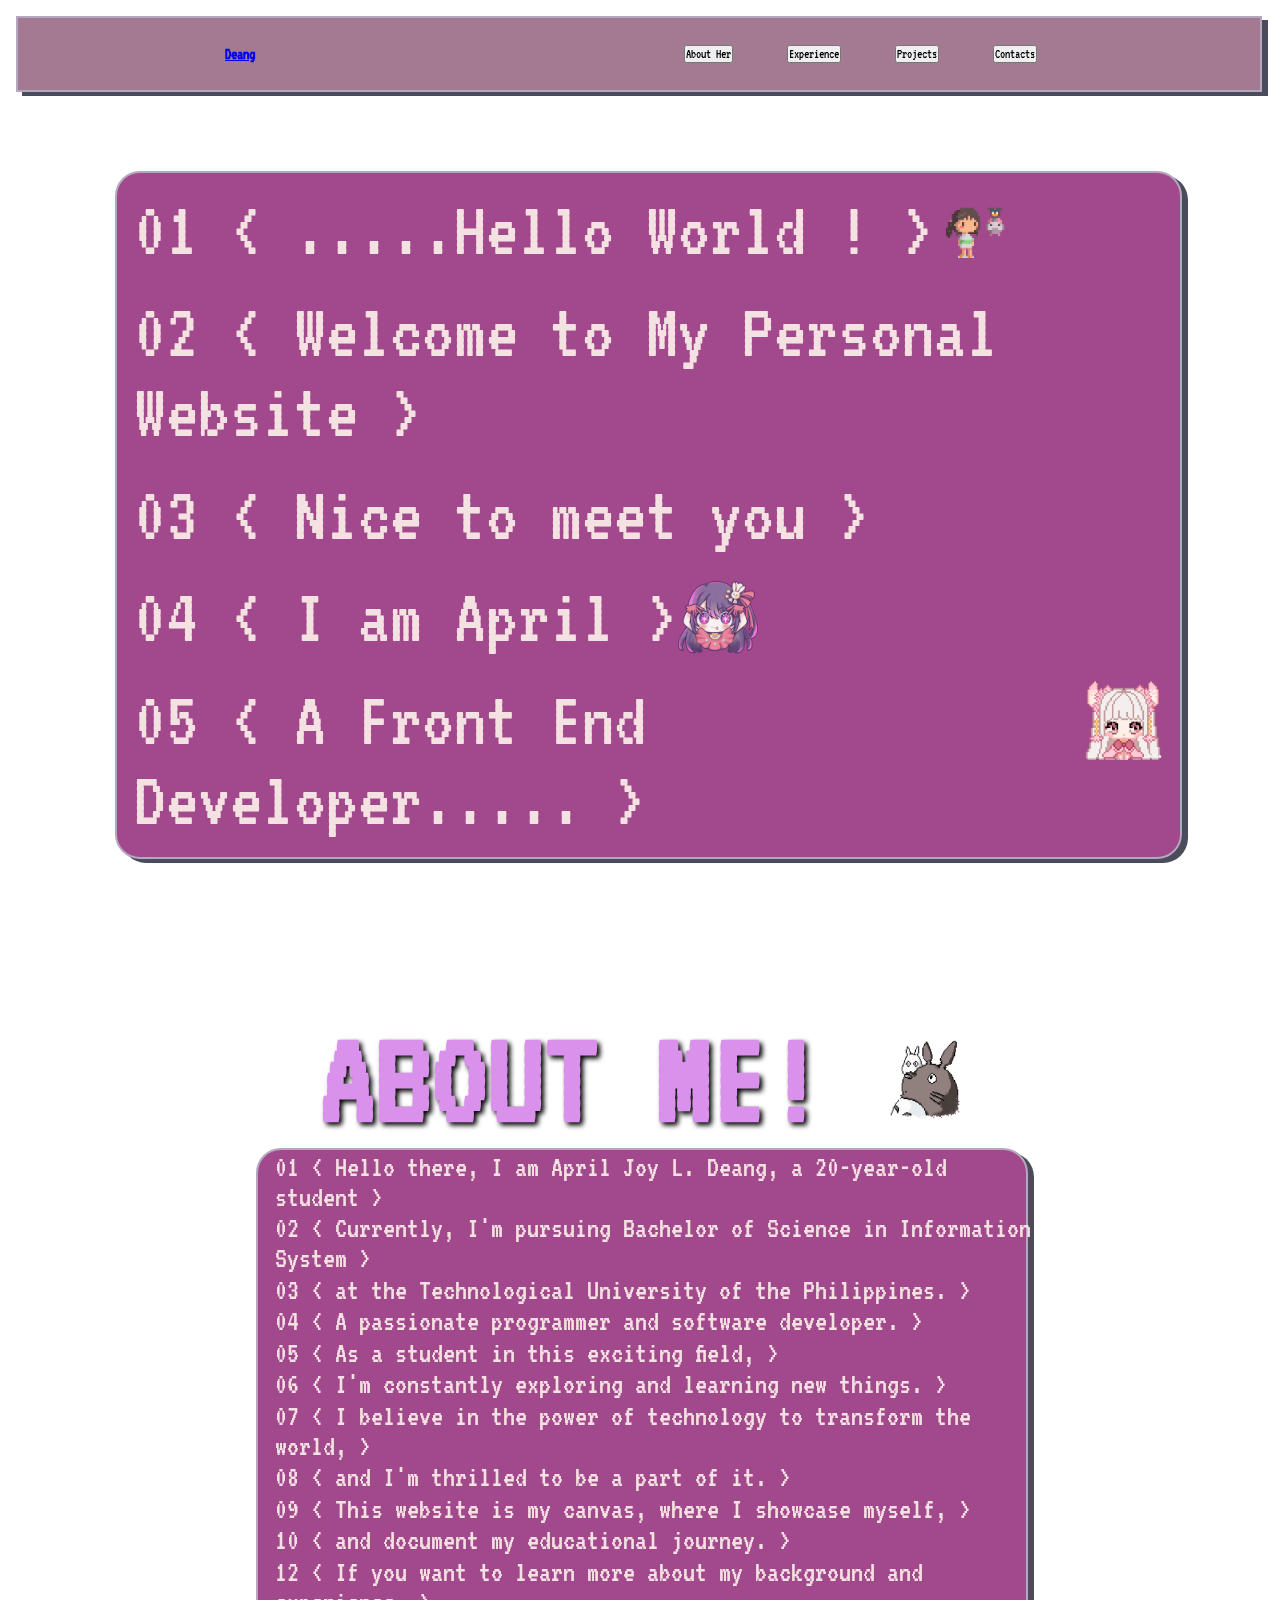
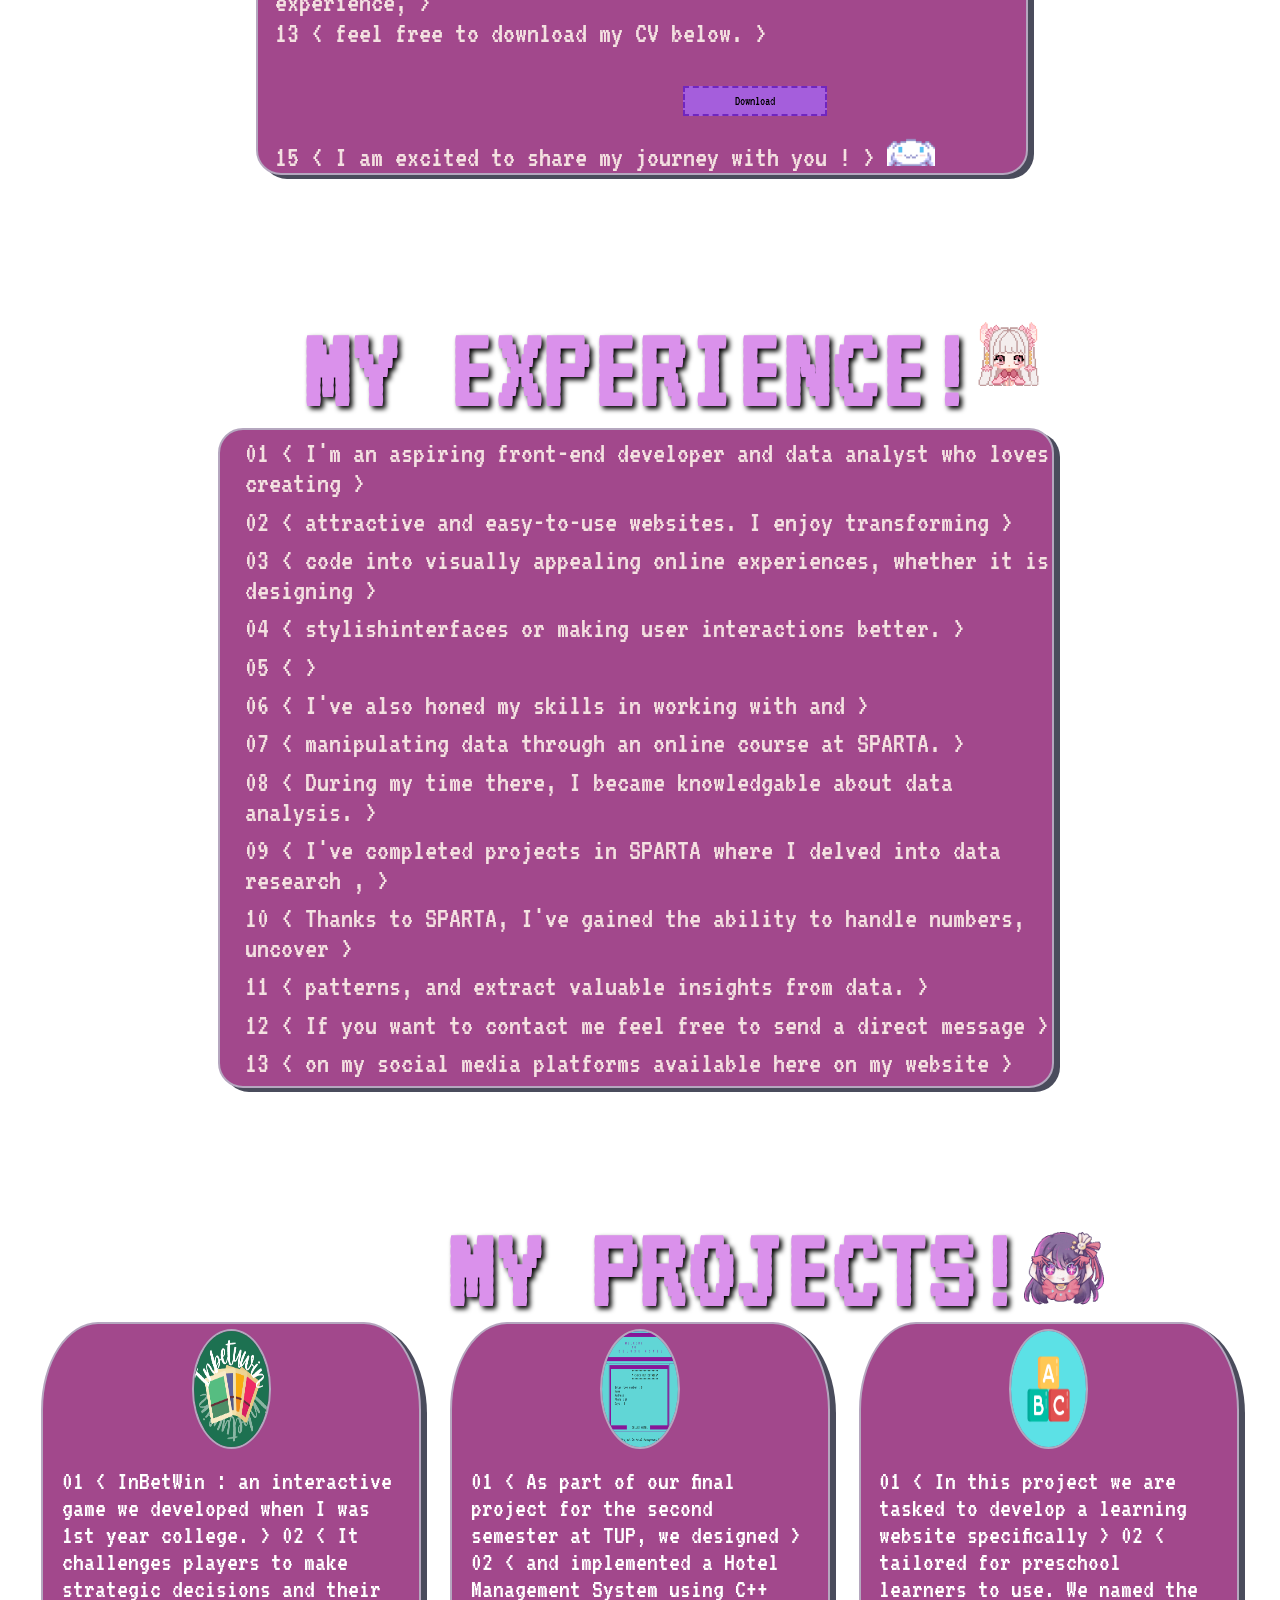
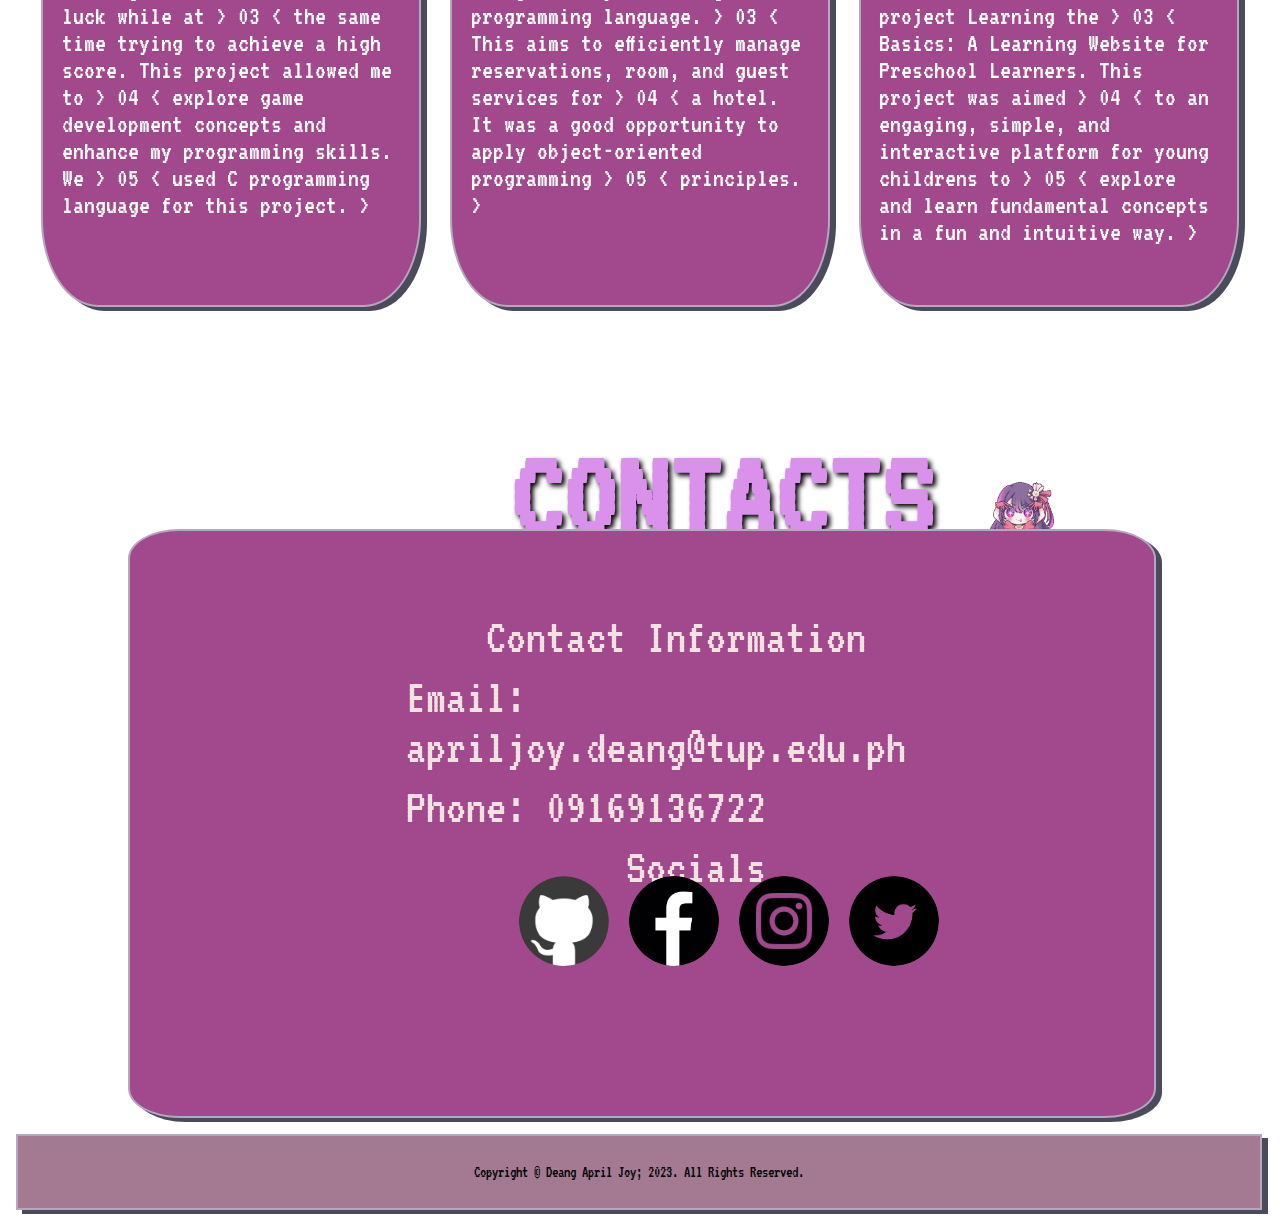
==== commit d44c253e: "fixed footer and contacts" ====
--- a/index.html
+++ b/index.html
@@ -155,39 +155,63 @@
     <section id="contacts">
       
       <div class="mytitle_contacts">
-        <h1> CONTACTS </h1> 
-        <img
+        <h1> CONTACTS 
+          <img
           src="./assets/aprilgif.gif"
           alt="My Github"
           class="icon"
-          onclick="location.href='https://github.com/dadulsawol'"/>
-        </p>
-      </div>
-
-      <div class="cont">
+          onclick="window.open('https://github.com/dadulsawol')"/>
+        </h1> 
+      </div>
+
+    <div class="cont">
+      <div class="contacting">
+        <p> &nbsp&nbsp&nbsp&nbspContact Information</p>
+        <p> Email: apriljoy.deang@tup.edu.ph  </p>
+        <p>  Phone: 09169136722 </p>
+        <p>&nbsp&nbsp&nbsp&nbsp&nbsp&nbsp&nbsp&nbsp&nbsp&nbsp&nbspSocials          </p>
+      </div>
+
+      <div class="contactingtwo">
+        <img
+          src="./assets/github.png"
+          alt="My Github"
+          class="icon"
+          onclick="window.open('https://github.com/dadulsawol.')"
+          />
+      </div>
+
+      <div class="contactingtwo">
         <img
             src="./assets/fb.png"
             alt="My Facebook"
             class="icons"
             onclick="window.open('https://www.facebook.com/aprljydng/')"
           />
+      </div>
+
+      <div class="contactingtwo">
           <img
             src="./assets/ig.png"
             alt="My Instagram"
             class="icons"
             onclick="window.open('https://www.instagram.com/dadulsawol_wu/')"
           />
+      </div>
+
+      <div class="contactingtwo">
           <img
             src="./assets/twtr.png"
             alt="My Twitter"
             class="icons"
             onclick="window.open('https://twitter.com/dadulsawol_wu')"
           />
+      </div>
     </div>
 
       <footer>
         <div class="footer2">
-          <p>Copyright &#169; 2023. All Rights Reserved.</p>
+          <p>Copyright &#169 Deang April Joy; 2023. All Rights Reserved.</p>
         </div>
       </footer>
     </section>
--- a/style.css
+++ b/style.css
@@ -301,6 +301,7 @@
   border-radius: 100%;
   height: 20%;
   width: 20%;
+  
 }
 
 .projectContainer {
@@ -335,34 +336,58 @@
   text-align: center;
 }
 
+
 /*footer*/
 
 .cont{
-  width: 30%;
-  color: #f4e1e1;
-  background-color: #a2488c;
-  border: 2px solid #b5a7bf;
-  box-shadow: 6px 4px #4a4c5c;
-  padding-top: 5px;
-  font-size: 27px;
-  text-decoration: none;
+  height: 65%;
+  margin-left: 10%;
+  margin-top: 6%;
+  width: 80%;
+  color: #f4e1e1;
+  background-color: #a2488c;
+  border: 2px solid #b5a7bf;
+  box-shadow: 6px 4px #4a4c5c;
+  font-size: 50px;
+  position: relative;
+  display: flex; 
+  text-decoration: none;
+  align-items: center;
+  border-radius: 5%;
+}
+
+.contacting {
   position: relative;
   display: flex;
   flex-direction: column;
-  align-items: center;
-  border-radius: 15%;
-}
-
-.cont img {
-  height: 20%;
-  width: 20%;
+  left: 27%;
+  margin-top: -15%;
+
+}
+
+.contacting p {
+  margin-top: 10px;
+}
+
+.contactingtwo {
+  position: relative;
+  display: flex;
+  margin-top: 19%;
+  left: -20%;
+  flex-direction: column;
+}
+
+.contactingtwo img {
+  height: 90px;
+  width: 90px;
+  margin: 10px;
+  border-radius: 100%;
 }
 
 .footer2 p {
   height: 0.75in;
   width: 97%;
   display: flex;
-  margin-top: 90%;
   justify-content: space-around;
   align-items: center;
   background-color: #a37a91;
